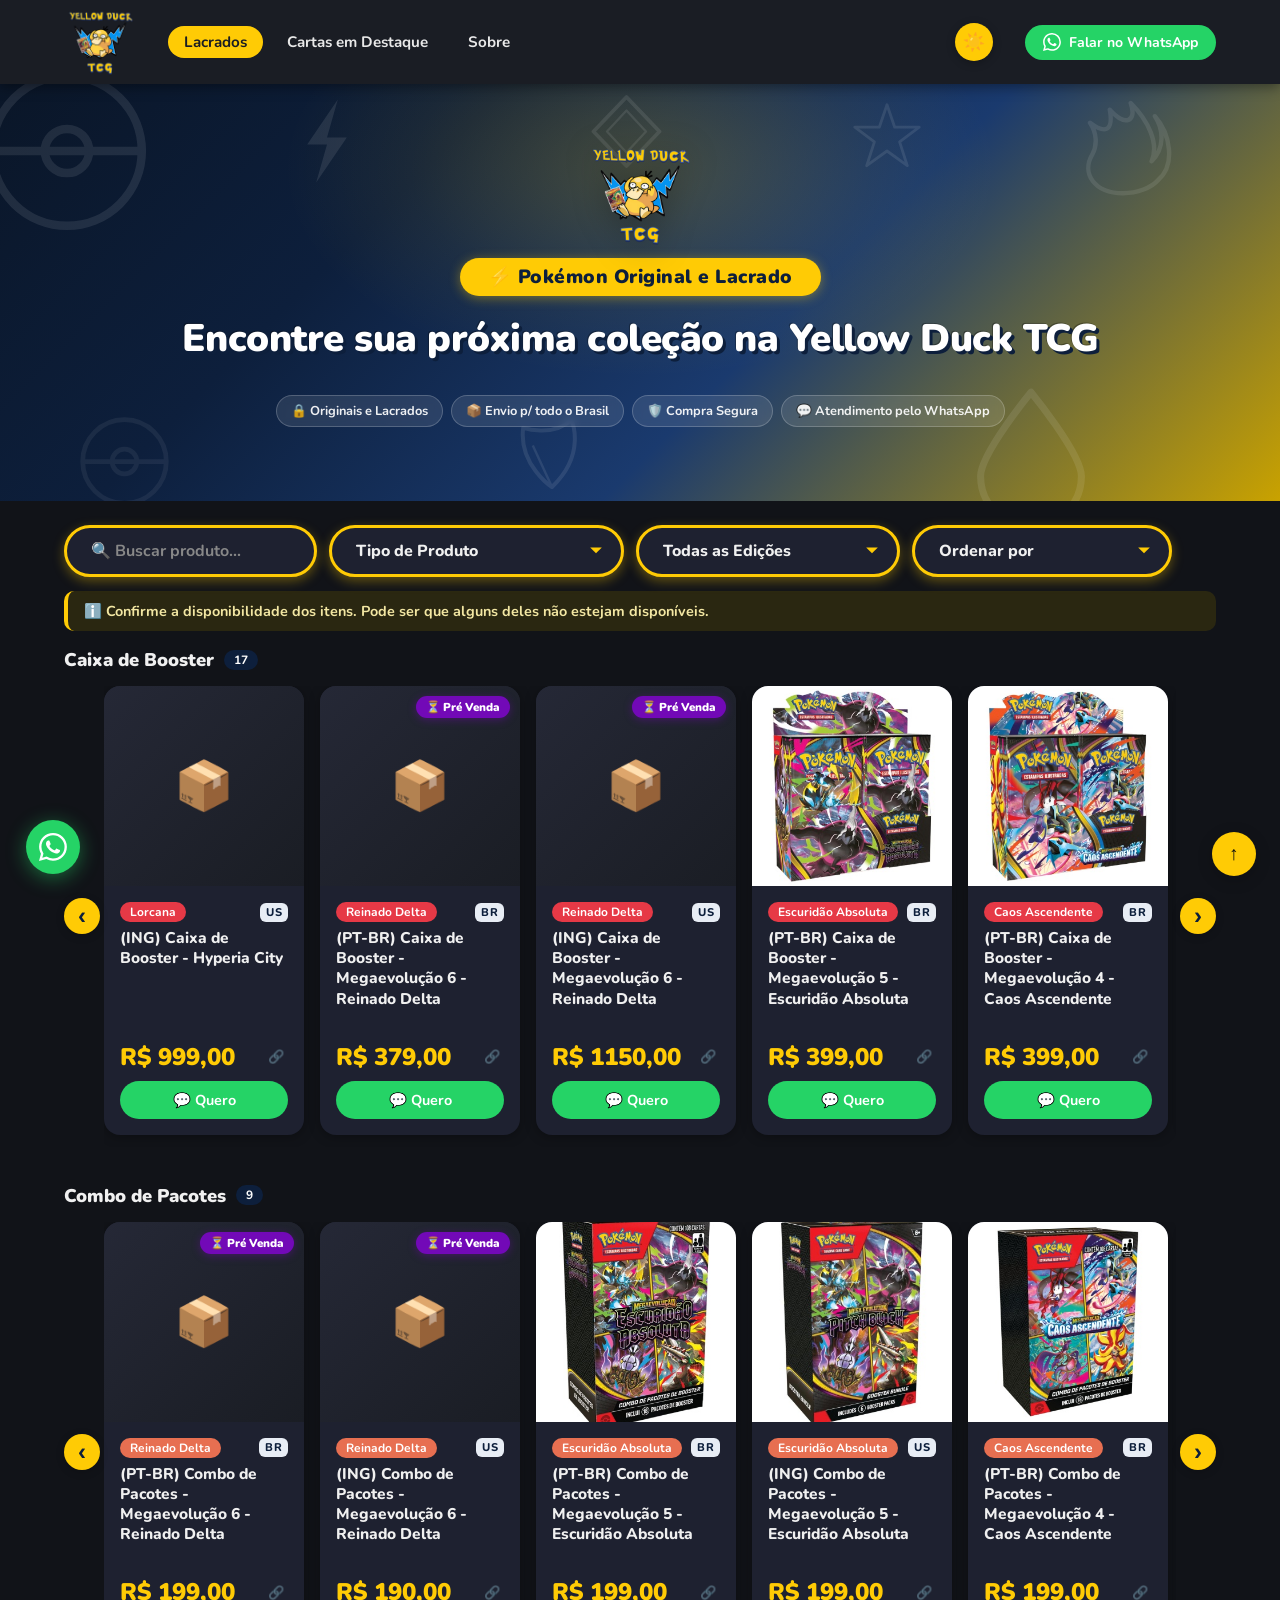
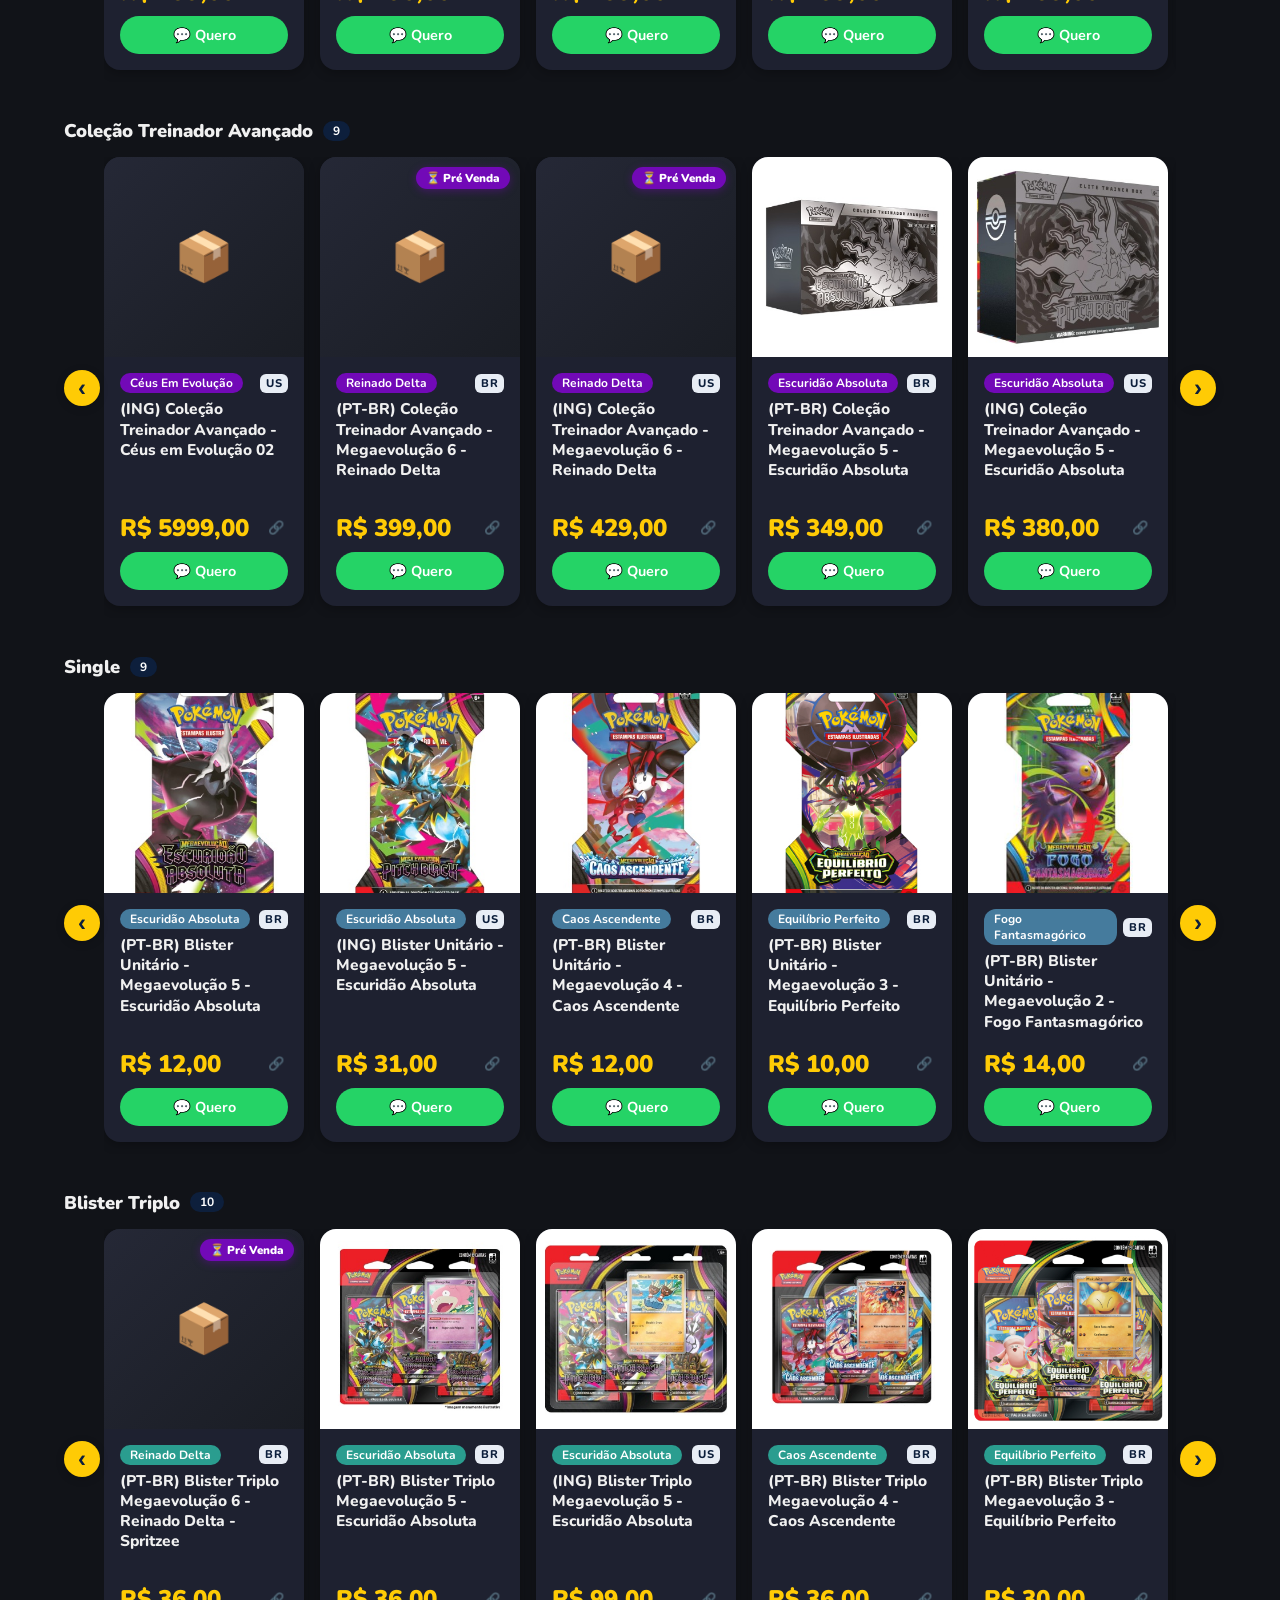
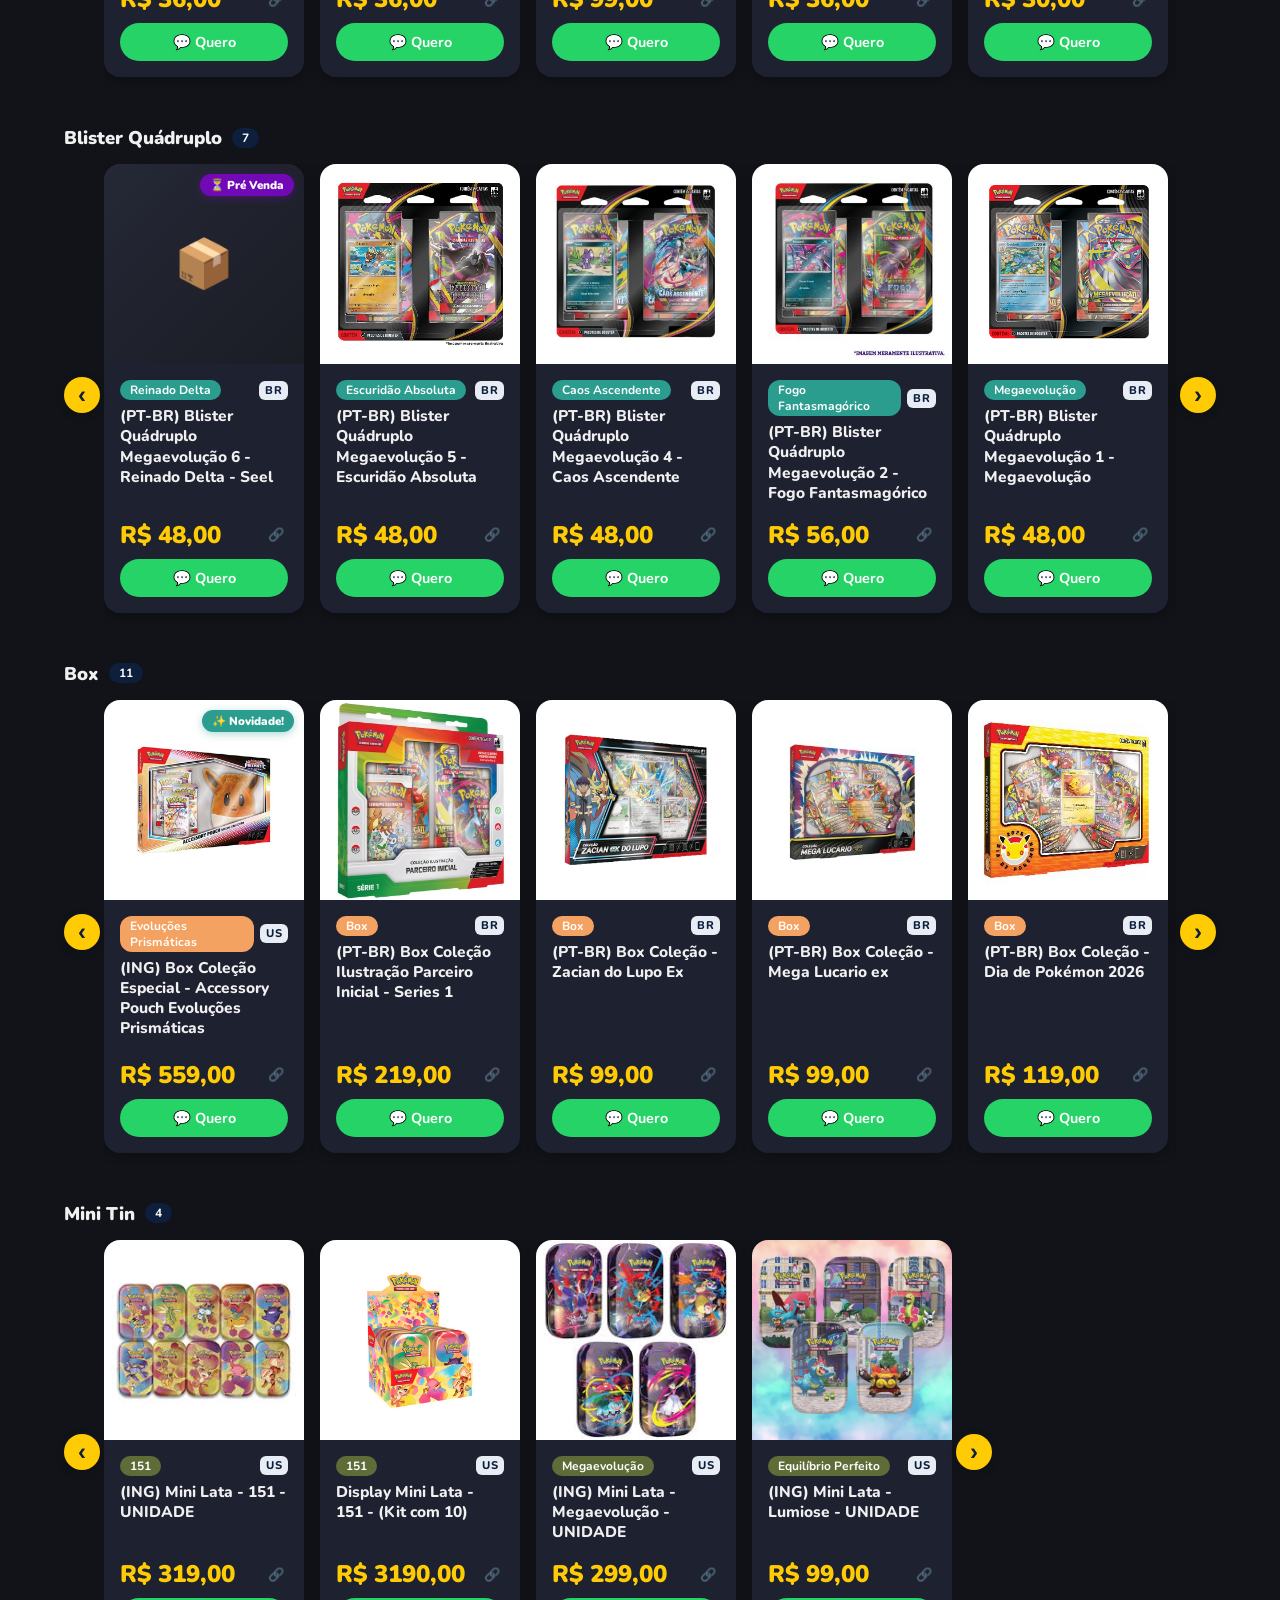
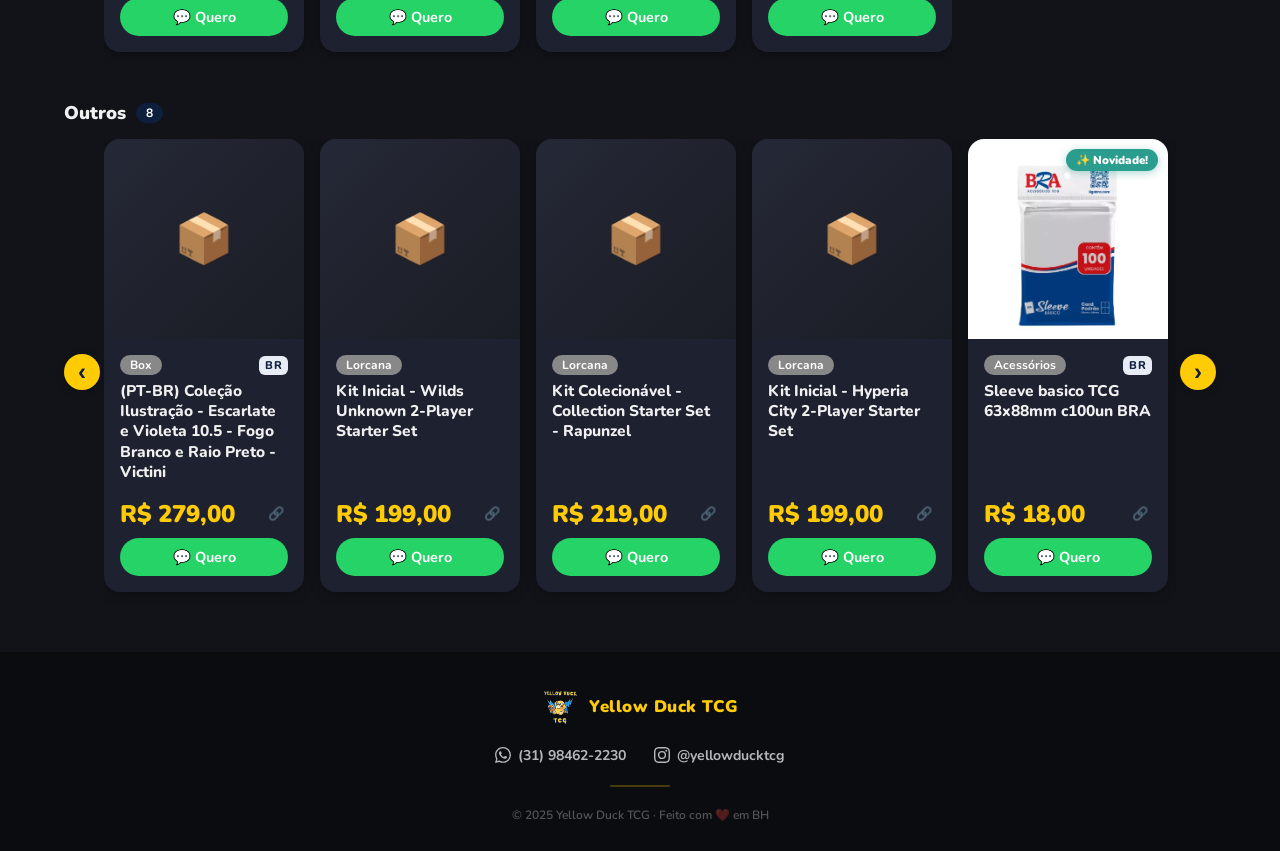
==== index.html @ 6968a144 "Adiciona aviso de disponibilidade abaixo dos filtros "Confirme a disponibilidade dos itens. Pode ser" ====
<!DOCTYPE html>
<html lang="pt-BR">
<head>
  <meta charset="UTF-8" />
  <meta name="viewport" content="width=device-width, initial-scale=1.0" />
  <title>Yellow Duck TCG | Produtos Pokémon Lacrados</title>
  <meta name="description" content="Vitrine oficial da Yellow Duck TCG. Caixas de Booster, Blisters, Kits e Coleções Pokémon 100% originais e lacrados. Entre em contato pelo WhatsApp!" />
  <meta name="keywords" content="pokemon, tcg, booster, blister, lacrado, yellow duck, coleção treinador, 151, escarlate violeta" />
  <meta property="og:title" content="Yellow Duck TCG | Produtos Pokémon Lacrados" />
  <meta property="og:description" content="Caixas de Booster, Blisters, Kits e Coleções Pokémon originais e lacrados." />
  <meta property="og:image" content="imagens/logo.png" />
  <meta property="og:type" content="website" />
  <link rel="icon" href="imagens/logo.png" type="image/png" />
  <link rel="stylesheet" href="style.css" />
  <link href="https://fonts.googleapis.com/css2?family=Nunito:wght@400;600;700;800;900&display=swap" rel="stylesheet" />
</head>
<body>

  <div id="aviso-banner"></div>
  <div id="aviso-pausa">
    <img src="imagens/logo.png" alt="Yellow Duck TCG" />
    <div class="pausa-titulo">⚡ Vitrine pausada</div>
    <div class="pausa-msg" id="pausa-msg-texto"></div>
    <a class="pausa-wpp" href="https://wa.me/5531984622230" target="_blank">💬 Falar no WhatsApp</a>
  </div>
  <script>
    fetch('aviso.json').then(r => r.json()).then(av => {
      if (!av.ativo) return;
      const b = document.getElementById('aviso-banner');
      b.style.display = 'block';
      b.innerHTML = `
        <div class="aviso-titulo">${av.titulo}</div>
        <div class="aviso-msg">${av.mensagem}</div>
      `;
      document.getElementById('main-content').style.display = 'none';
      document.getElementById('aviso-pausa').style.display = 'flex';
      document.getElementById('pausa-msg-texto').textContent = av.mensagem;
    }).catch(() => {});
  </script>

  <header>
    <div class="header-inner">
      <div class="logo">
        <img src="imagens/logo.png" alt="Yellow Duck TCG" class="logo-img" />
        <span>Yellow Duck</span>
      </div>
      <nav>
        <a href="index.html" class="active">Lacrados</a>
        <a href="cartas.html">Cartas em Destaque</a>
        <a href="sobre.html">Sobre</a>
      </nav>
      <button class="dark-toggle" id="dark-toggle" title="Alternar tema">🌙</button>
      <a class="wpp-btn" href="https://wa.me/5531984622230" target="_blank">
        <svg xmlns="http://www.w3.org/2000/svg" width="18" height="18" fill="currentColor" viewBox="0 0 16 16">
          <path d="M13.601 2.326A7.85 7.85 0 0 0 7.994 0C3.627 0 .068 3.558.064 7.926c0 1.399.366 2.76 1.057 3.965L0 16l4.204-1.102a7.9 7.9 0 0 0 3.79.965h.004c4.368 0 7.926-3.558 7.93-7.93A7.9 7.9 0 0 0 13.6 2.326zM7.994 14.521a6.6 6.6 0 0 1-3.356-.92l-.24-.144-2.494.654.666-2.433-.156-.251a6.56 6.56 0 0 1-1.007-3.505c0-3.626 2.957-6.584 6.591-6.584a6.56 6.56 0 0 1 4.66 1.931 6.56 6.56 0 0 1 1.928 4.66c-.004 3.639-2.961 6.592-6.592 6.592m3.615-4.934c-.197-.099-1.17-.578-1.353-.646-.182-.065-.315-.099-.445.099-.133.197-.513.646-.627.775-.114.133-.232.148-.43.05-.197-.1-.836-.308-1.592-.985-.59-.525-.985-1.175-1.103-1.372-.114-.198-.011-.304.088-.403.087-.088.197-.232.296-.346.1-.114.133-.198.198-.33.065-.134.034-.248-.015-.347-.05-.099-.445-1.076-.612-1.47-.16-.389-.323-.335-.445-.34-.114-.007-.247-.007-.38-.007a.73.73 0 0 0-.529.247c-.182.198-.691.677-.691 1.654s.71 1.916.81 2.049c.098.133 1.394 2.132 3.383 2.992.47.205.84.326 1.129.418.475.152.904.129 1.246.08.38-.058 1.171-.48 1.338-.943.164-.464.164-.86.114-.943-.049-.084-.182-.133-.38-.232"/>
        </svg>
        Falar no WhatsApp
      </a>
    </div>
  </header>

  <main id="main-content">
    <section class="hero">
      <div class="hero-bg">
        <div class="hero-glow"></div>

        <!-- Pokébola -->
        <svg class="hero-icon hi-1" viewBox="0 0 100 100" fill="none" xmlns="http://www.w3.org/2000/svg">
          <circle cx="50" cy="50" r="44" stroke="white" stroke-width="5"/>
          <line x1="6" y1="50" x2="94" y2="50" stroke="white" stroke-width="5"/>
          <circle cx="50" cy="50" r="13" stroke="white" stroke-width="5"/>
        </svg>

        <!-- Relâmpago -->
        <svg class="hero-icon hi-2" viewBox="0 0 100 100" fill="none" xmlns="http://www.w3.org/2000/svg">
          <polygon points="62,4 28,54 50,54 38,96 72,46 50,46" fill="white"/>
        </svg>

        <!-- Gota d'água -->
        <svg class="hero-icon hi-3" viewBox="0 0 100 100" fill="none" xmlns="http://www.w3.org/2000/svg">
          <path d="M50,8 C50,8 14,52 14,68 A36,36 0,0,0 86,68 C86,52 50,8 50,8Z" stroke="white" stroke-width="5" stroke-linejoin="round"/>
        </svg>

        <!-- Fogo -->
        <svg class="hero-icon hi-4" viewBox="0 0 100 100" fill="none" xmlns="http://www.w3.org/2000/svg">
          <path d="M50,92 C24,92 12,74 22,57 C27,48 26,37 20,28 C36,40 41,33 38,16 C52,32 63,27 57,10 C73,26 83,47 76,63 C88,51 87,34 79,22 C93,38 98,66 82,80 C76,87 63,92 50,92Z" stroke="white" stroke-width="4" stroke-linejoin="round"/>
        </svg>

        <!-- Folha -->
        <svg class="hero-icon hi-5" viewBox="0 0 100 100" fill="none" xmlns="http://www.w3.org/2000/svg">
          <path d="M50,90 C50,90 8,62 14,16 C14,16 52,28 74,6 C74,6 94,48 50,90Z" stroke="white" stroke-width="5" stroke-linejoin="round"/>
          <line x1="50" y1="90" x2="26" y2="38" stroke="white" stroke-width="3"/>
        </svg>

        <!-- Estrela -->
        <svg class="hero-icon hi-6" viewBox="0 0 100 100" fill="none" xmlns="http://www.w3.org/2000/svg">
          <polygon points="50,4 61,36 96,36 68,57 79,91 50,70 21,91 32,57 4,36 39,36" stroke="white" stroke-width="4" stroke-linejoin="round"/>
        </svg>

        <!-- Pokébola pequena -->
        <svg class="hero-icon hi-7" viewBox="0 0 100 100" fill="none" xmlns="http://www.w3.org/2000/svg">
          <circle cx="50" cy="50" r="44" stroke="white" stroke-width="5"/>
          <line x1="6" y1="50" x2="94" y2="50" stroke="white" stroke-width="5"/>
          <circle cx="50" cy="50" r="13" stroke="white" stroke-width="5"/>
        </svg>

        <!-- Diamante (Dragão) -->
        <svg class="hero-icon hi-8" viewBox="0 0 100 100" fill="none" xmlns="http://www.w3.org/2000/svg">
          <polygon points="50,4 94,50 50,96 6,50" stroke="white" stroke-width="5" stroke-linejoin="round"/>
          <polygon points="50,22 76,50 50,78 24,50" stroke="white" stroke-width="3" stroke-linejoin="round"/>
        </svg>


      </div>
      <div class="hero-content">
        <img src="imagens/logo.png" alt="Yellow Duck TCG" class="hero-logo" />
        <div class="hero-badge">⚡ Pokémon Original e Lacrado</div>
        <h1>Encontre sua próxima coleção na Yellow Duck TCG</h1>
        <div class="hero-trust">
          <div class="hero-trust-item">🔒 Originais e Lacrados</div>
          <div class="hero-trust-item">📦 Envio p/ todo o Brasil</div>
          <div class="hero-trust-item">🛡️ Compra Segura</div>
          <div class="hero-trust-item">💬 Atendimento pelo WhatsApp</div>
        </div>
      </div>
    </section>

    <section class="filtros" id="produtos">
      <div class="filtros-inner">
        <input type="text" id="filtro-busca" placeholder="🔍 Buscar produto..." />
        <select id="filtro-tipo">
          <option value="Todos">Tipo de Produto</option>
          <option value="Caixa de Booster">Caixa de Booster</option>
          <option value="Blister Triplo">Blister Triplo</option>
          <option value="Blister Quádruplo">Blister Quádruplo</option>
          <option value="Coleção Treinador Avançado">Coleção Treinador Avançado</option>
          <option value="Box">Box</option>
          <option value="Single">Single</option>
          <option value="Combo de Pacotes">Combo de Pacotes</option>
          <option value="Mini Tin">Mini Tin</option>
          <option value="Lorcana">Lorcana</option>
          <option value="Outros">Outros</option>
        </select>
        <select id="filtro-select">
          <option value="Todos">Todas as Edições</option>
        </select>
        <select id="filtro-ordem">
          <option value="padrao">Ordenar por</option>
          <option value="menor">Menor Preço</option>
          <option value="maior">Maior Preço</option>
          <option value="az">A → Z</option>
        </select>
      </div>
      <p class="aviso-disponibilidade">ℹ️ Confirme a disponibilidade dos itens. Pode ser que alguns deles não estejam disponíveis.</p>
    </section>

    <section class="grid-produtos" id="grid"></section>

    <div class="empty-state" id="empty" style="display:none;">
      <p>Nenhum produto encontrado para essa edição. 😢</p>
    </div>
  </main>

  <button class="btn-topo" id="btn-topo" onclick="window.scrollTo({top:0,behavior:'smooth'})">↑</button>

  <a class="wpp-float" href="https://wa.me/5531984622230" target="_blank" title="Falar no WhatsApp">
    <svg xmlns="http://www.w3.org/2000/svg" width="28" height="28" fill="white" viewBox="0 0 16 16">
      <path d="M13.601 2.326A7.85 7.85 0 0 0 7.994 0C3.627 0 .068 3.558.064 7.926c0 1.399.366 2.76 1.057 3.965L0 16l4.204-1.102a7.9 7.9 0 0 0 3.79.965h.004c4.368 0 7.926-3.558 7.93-7.93A7.9 7.9 0 0 0 13.6 2.326zM7.994 14.521a6.6 6.6 0 0 1-3.356-.92l-.24-.144-2.494.654.666-2.433-.156-.251a6.56 6.56 0 0 1-1.007-3.505c0-3.626 2.957-6.584 6.591-6.584a6.56 6.56 0 0 1 4.66 1.931 6.56 6.56 0 0 1 1.928 4.66c-.004 3.639-2.961 6.592-6.592 6.592m3.615-4.934c-.197-.099-1.17-.578-1.353-.646-.182-.065-.315-.099-.445.099-.133.197-.513.646-.627.775-.114.133-.232.148-.43.05-.197-.1-.836-.308-1.592-.985-.59-.525-.985-1.175-1.103-1.372-.114-.198-.011-.304.088-.403.087-.088.197-.232.296-.346.1-.114.133-.198.198-.33.065-.134.034-.248-.015-.347-.05-.099-.445-1.076-.612-1.47-.16-.389-.323-.335-.445-.34-.114-.007-.247-.007-.38-.007a.73.73 0 0 0-.529.247c-.182.198-.691.677-.691 1.654s.71 1.916.81 2.049c.098.133 1.394 2.132 3.383 2.992.47.205.84.326 1.129.418.475.152.904.129 1.246.08.38-.058 1.171-.48 1.338-.943.164-.464.164-.86.114-.943-.049-.084-.182-.133-.38-.232"/>
    </svg>
  </a>

  <footer>
    <div class="footer-inner">
      <div class="footer-brand">
        <img src="imagens/logo.png" alt="Yellow Duck TCG" class="footer-logo" />
        <span class="footer-brand-name">Yellow Duck TCG</span>
      </div>
      <div class="footer-links">
        <a href="https://wa.me/5531984622230" target="_blank" class="footer-link">
          <svg xmlns="http://www.w3.org/2000/svg" width="16" height="16" fill="currentColor" viewBox="0 0 16 16"><path d="M13.601 2.326A7.85 7.85 0 0 0 7.994 0C3.627 0 .068 3.558.064 7.926c0 1.399.366 2.76 1.057 3.965L0 16l4.204-1.102a7.9 7.9 0 0 0 3.79.965h.004c4.368 0 7.926-3.558 7.93-7.93A7.9 7.9 0 0 0 13.6 2.326zM7.994 14.521a6.6 6.6 0 0 1-3.356-.92l-.24-.144-2.494.654.666-2.433-.156-.251a6.56 6.56 0 0 1-1.007-3.505c0-3.626 2.957-6.584 6.591-6.584a6.56 6.56 0 0 1 4.66 1.931 6.56 6.56 0 0 1 1.928 4.66c-.004 3.639-2.961 6.592-6.592 6.592m3.615-4.934c-.197-.099-1.17-.578-1.353-.646-.182-.065-.315-.099-.445.099-.133.197-.513.646-.627.775-.114.133-.232.148-.43.05-.197-.1-.836-.308-1.592-.985-.59-.525-.985-1.175-1.103-1.372-.114-.198-.011-.304.088-.403.087-.088.197-.232.296-.346.1-.114.133-.198.198-.33.065-.134.034-.248-.015-.347-.05-.099-.445-1.076-.612-1.47-.16-.389-.323-.335-.445-.34-.114-.007-.247-.007-.38-.007a.73.73 0 0 0-.529.247c-.182.198-.691.677-.691 1.654s.71 1.916.81 2.049c.098.133 1.394 2.132 3.383 2.992.47.205.84.326 1.129.418.475.152.904.129 1.246.08.38-.058 1.171-.48 1.338-.943.164-.464.164-.86.114-.943-.049-.084-.182-.133-.38-.232"/></svg>
          (31) 98462-2230
        </a>
        <a href="https://instagram.com/yellowducktcg" target="_blank" class="footer-link">
          <svg xmlns="http://www.w3.org/2000/svg" width="16" height="16" fill="currentColor" viewBox="0 0 16 16"><path d="M8 0C5.829 0 5.556.01 4.703.048 3.85.088 3.269.222 2.76.42a3.9 3.9 0 0 0-1.417.923A3.9 3.9 0 0 0 .42 2.76C.222 3.268.087 3.85.048 4.7.01 5.555 0 5.827 0 8.001c0 2.172.01 2.444.048 3.297.04.852.174 1.433.372 1.942.205.526.478.972.923 1.417.444.445.89.719 1.416.923.51.198 1.09.333 1.942.372C5.555 15.99 5.827 16 8 16s2.444-.01 3.298-.048c.851-.04 1.434-.174 1.943-.372a3.9 3.9 0 0 0 1.416-.923c.445-.445.718-.891.923-1.417.197-.509.332-1.09.372-1.942C15.99 10.445 16 10.173 16 8s-.01-2.445-.048-3.299c-.04-.851-.175-1.433-.372-1.941a3.9 3.9 0 0 0-.923-1.417A3.9 3.9 0 0 0 13.24.42c-.51-.198-1.092-.333-1.943-.372C10.443.01 10.172 0 7.998 0zm-.717 1.442h.718c2.136 0 2.389.007 3.232.046.78.035 1.204.166 1.486.275.373.145.64.319.92.599s.453.546.598.92c.11.281.24.705.275 1.485.039.843.047 1.096.047 3.231s-.008 2.389-.047 3.232c-.035.78-.166 1.203-.275 1.485a2.5 2.5 0 0 1-.599.919c-.28.28-.546.453-.92.598-.28.11-.704.24-1.485.276-.843.038-1.096.047-3.232.047s-2.39-.009-3.233-.047c-.78-.036-1.203-.166-1.485-.276a2.5 2.5 0 0 1-.92-.598 2.5 2.5 0 0 1-.6-.92c-.109-.281-.24-.705-.275-1.485-.038-.843-.046-1.096-.046-3.233s.008-2.388.046-3.231c.036-.78.166-1.204.276-1.486.145-.373.319-.64.599-.92s.546-.453.92-.598c.282-.11.705-.24 1.485-.276.738-.034 1.024-.044 2.515-.045zm4.988 1.328a.96.96 0 1 0 0 1.92.96.96 0 0 0 0-1.92m-4.27 1.122a4.109 4.109 0 1 0 0 8.217 4.109 4.109 0 0 0 0-8.217m0 1.441a2.667 2.667 0 1 1 0 5.334 2.667 2.667 0 0 1 0-5.334"/></svg>
          @yellowducktcg
        </a>
      </div>
      <div class="footer-divider"></div>
      <p class="footer-copy">© 2025 Yellow Duck TCG · Feito com ❤️ em BH</p>
    </div>
  </footer>

  <script src="lightbox.js"></script>
  <script src="app.js"></script>
  <script src="darkmode.js"></script>
  <script defer src="/_vercel/insights/script.js"></script>
  <script>fetch('/api/visitas', { method: 'POST' }).catch(()=>{});</script>
  <script src="https://identity.netlify.com/v1/netlify-identity-widget.js"></script>
  <script>
    if (window.netlifyIdentity) {
      window.netlifyIdentity.on("init", user => {
        if (!user) {
          window.netlifyIdentity.on("login", () => {
            document.location.href = "/admin/";
          });
        }
      });
    }
  </script>
</body>
</html>
---- style.css ----
* {
  margin: 0;
  padding: 0;
  box-sizing: border-box;
}

/* Banner de aviso de evento */
#aviso-banner {
  display: none;
  background: linear-gradient(135deg, #0d1f3c 0%, #1a3a6e 100%);
  color: #fff;
  text-align: center;
  padding: 18px 20px 14px;
  border-bottom: 3px solid #ffcb05;
  position: relative;
  z-index: 200;
}
#aviso-banner .aviso-titulo {
  font-size: 1.15rem;
  font-weight: 900;
  color: #ffcb05;
  margin-bottom: 6px;
  letter-spacing: 0.01em;
}
#aviso-banner .aviso-msg {
  font-size: 0.92rem;
  font-weight: 600;
  opacity: 0.92;
  max-width: 600px;
  margin: 0 auto;
  line-height: 1.5;
}
#aviso-banner .aviso-wpp {
  display: inline-block;
  margin-top: 10px;
  background: #25d366;
  color: #fff;
  font-size: 0.85rem;
  font-weight: 800;
  padding: 7px 18px;
  border-radius: 20px;
  text-decoration: none;
  transition: opacity 0.2s;
}
#aviso-banner .aviso-wpp:hover { opacity: 0.85; }

/* Tela de pausa (cobre o conteúdo quando vitrine está pausada) */
#aviso-pausa {
  display: none;
  flex-direction: column;
  align-items: center;
  justify-content: center;
  min-height: 60vh;
  padding: 48px 20px;
  text-align: center;
  gap: 20px;
}
#aviso-pausa img {
  width: 100px;
  height: 100px;
  border-radius: 50%;
  box-shadow: 0 4px 24px rgba(0,0,0,0.12);
}
#aviso-pausa .pausa-titulo {
  font-size: 1.6rem;
  font-weight: 900;
  color: #0d1f3c;
}
body.dark #aviso-pausa .pausa-titulo { color: #ffcb05; }
#aviso-pausa .pausa-msg {
  font-size: 1rem;
  font-weight: 600;
  color: #555;
  max-width: 480px;
  line-height: 1.6;
}
body.dark #aviso-pausa .pausa-msg { color: #ccc; }
#aviso-pausa .pausa-wpp {
  display: inline-flex;
  align-items: center;
  gap: 8px;
  background: #25d366;
  color: #fff;
  font-size: 1rem;
  font-weight: 800;
  padding: 12px 28px;
  border-radius: 24px;
  text-decoration: none;
  transition: opacity 0.2s;
}
#aviso-pausa .pausa-wpp:hover { opacity: 0.85; }

html {
  scroll-behavior: smooth;
}

body {
  font-family: 'Nunito', sans-serif;
  background: #fffdf4;
  color: #2d2d2d;
  min-height: 100vh;
  display: flex;
  flex-direction: column;
  transition: background 0.3s, color 0.3s;
}

/* ── DARK MODE ── */
body.dark {
  background: #111318;
  color: #e8e8e8;
}

body.dark header {
  background: #1a1d24;
  box-shadow: 0 3px 12px rgba(0,0,0,0.4);
}

body.dark nav a {
  color: #e8e8e8;
}

body.dark nav a.active {
  background: #ffcb05;
  color: #1a1d24;
}

body.dark nav a:hover {
  background: rgba(255,255,255,0.08);
}

body.dark .logo {
  color: #e8e8e8;
}

body.dark .card {
  background: #1e2130;
  box-shadow: 0 2px 12px rgba(0,0,0,0.3);
}

body.dark .card:hover {
  box-shadow: 0 8px 24px rgba(0,0,0,0.5);
}

body.dark .card-nome {
  color: #f0f0f0;
}

body.dark .card-tipo {
  color: #aaa;
}

body.dark .card-preco {
  color: #ffcb05;
}

body.dark .card-img-placeholder {
  background: linear-gradient(135deg, #252836, #1a1d24);
}

body.dark .filtros-inner {
  background: transparent;
}

/* ── BADGES ── */
.badge-ultimo, .badge-novidade, .badge-prevenda {
  position: absolute;
  top: 10px;
  left: 10px;
  color: #fff;
  font-size: 0.72rem;
  font-weight: 900;
  padding: 3px 10px;
  border-radius: 20px;
  z-index: 2;
  animation: pulse 1.5s infinite;
}

.badge-ultimo {
  background: #e63946;
  box-shadow: 0 2px 8px rgba(230,57,70,0.4);
}

.badge-novidade {
  background: #2a9d8f;
  box-shadow: 0 2px 8px rgba(42,157,143,0.4);
  top: 10px;
  left: auto;
  right: 10px;
}

.badge-prevenda {
  background: #7209b7;
  box-shadow: 0 2px 8px rgba(114,9,183,0.4);
  top: 10px;
  right: 10px;
  left: auto;
}

.badge-esgotado {
  position: absolute;
  top: 50%;
  left: 50%;
  transform: translate(-50%, -50%);
  background: rgba(20, 20, 20, 0.82);
  color: #fff;
  font-size: 0.8rem;
  font-weight: 900;
  padding: 5px 14px;
  border-radius: 20px;
  z-index: 3;
  letter-spacing: 0.08em;
  border: 1.5px solid rgba(255,255,255,0.25);
  white-space: nowrap;
  backdrop-filter: blur(2px);
}

.card.esgotado .card-img,
.card.esgotado .card-carousel {
  opacity: 0.45;
  filter: grayscale(60%);
}

.card.esgotado .card-wpp {
  background: #555;
  cursor: default;
  font-size: 0.72rem;
}

@keyframes pulse {
  0%, 100% { transform: scale(1); }
  50% { transform: scale(1.05); }
}

.card {
  position: relative;
}

body.dark #filtro-tipo,
body.dark #filtro-select,
body.dark #filtro-ordem {
  background-color: #1e2130;
  border-color: #ffcb05;
  color: #f0f0f0;
  background-image: url("data:image/svg+xml,%3Csvg xmlns='http://www.w3.org/2000/svg' width='14' height='14' viewBox='0 0 12 12'%3E%3Cpath fill='%23ffcb05' d='M6 8L1 3h10z'/%3E%3C/svg%3E");
}

body.dark .netflix-titulo {
  color: #f0f0f0;
}

body.dark .sobre-card {
  background: #1e2130;
  box-shadow: 0 2px 16px rgba(0,0,0,0.3);
}

body.dark .sobre-card h2 {
  color: #ffcb05;
}

body.dark .sobre-card p {
  color: #aaa;
}

body.dark footer {
  background: #0a0c10;
}

body.dark .empty-state {
  color: #666;
}

body.dark .btn-topo {
  background: #ffcb05;
  color: #111;
}

/* ── TOGGLE DARK MODE ── */
.dark-toggle {
  background: #0d1f3c;
  border: none;
  border-radius: 50%;
  width: 38px;
  height: 38px;
  font-size: 1.1rem;
  cursor: pointer;
  display: flex;
  align-items: center;
  justify-content: center;
  transition: all 0.2s;
  flex-shrink: 0;
  box-shadow: 0 2px 8px rgba(0,0,0,0.25);
}

.dark-toggle:hover {
  transform: rotate(20deg) scale(1.1);
  box-shadow: 0 4px 12px rgba(0,0,0,0.35);
}

body.dark .dark-toggle {
  background: #ffcb05;
}

/* ── HEADER ── */
header {
  background: #ffcb05;
  box-shadow: 0 3px 12px rgba(0,0,0,0.12);
  position: sticky;
  top: 0;
  z-index: 100;
}

.header-inner {
  max-width: 1200px;
  margin: 0 auto;
  padding: 0 24px;
  height: 84px;
  display: flex;
  align-items: center;
  gap: 32px;
}

.logo {
  font-size: 1.4rem;
  font-weight: 900;
  color: #2d2d2d;
  display: flex;
  align-items: center;
  gap: 8px;
  white-space: nowrap;
}

.logo-img {
  height: 72px;
  width: 72px;
  object-fit: contain;
}

.logo span {
  display: none;
}

nav {
  display: flex;
  gap: 8px;
  flex: 1;
}

nav a {
  text-decoration: none;
  font-weight: 700;
  font-size: 0.95rem;
  color: #2d2d2d;
  padding: 6px 16px;
  border-radius: 20px;
  transition: background 0.2s;
}

nav a:hover {
  background: rgba(0,0,0,0.08);
}

nav a.active {
  background: #2d2d2d;
  color: #ffcb05;
}

.wpp-btn {
  display: flex;
  align-items: center;
  gap: 8px;
  background: #25d366;
  color: #fff;
  text-decoration: none;
  font-weight: 700;
  font-size: 0.88rem;
  padding: 8px 18px;
  border-radius: 24px;
  white-space: nowrap;
  transition: background 0.2s, transform 0.1s;
}

.wpp-btn:hover {
  background: #1ebe5a;
  transform: translateY(-1px);
}

/* ── HERO ── */
.hero {
  background: linear-gradient(135deg, #0a1628 0%, #0d1f3c 30%, #1a3a6e 60%, #c9a200 100%);
  text-align: center;
  padding: 56px 24px 52px;
  position: relative;
  overflow: hidden;
}

/* Fundo: container dos ícones e brilho */
.hero-bg {
  position: absolute;
  inset: 0;
  pointer-events: none;
  z-index: 1;
}

/* Brilho dourado central */
.hero-glow {
  position: absolute;
  top: -30%;
  left: 50%;
  transform: translateX(-50%);
  width: 720px;
  height: 420px;
  background: radial-gradient(ellipse at center, rgba(255,203,5,0.22) 0%, rgba(255,203,5,0.06) 45%, transparent 70%);
  pointer-events: none;
}

/* Ícones SVG de tipo */
.hero-icon {
  position: absolute;
  opacity: 0.09;
}

/* Distribuição e tamanho dos ícones */
.hi-1 { width: 170px; top: -18px;  left: -18px;   animation: floatA 28s ease-in-out infinite; }
.hi-2 { width:  90px; top:  12px;  left:  22%;     animation: floatB 22s ease-in-out infinite 2s; }
.hi-3 { width: 140px; bottom: -20px; right: 14%;   animation: floatA 25s ease-in-out infinite 4s; }
.hi-4 { width: 110px; top:    8px;  right:  8%;    animation: floatB 30s ease-in-out infinite 1s; }
.hi-5 { width:  80px; bottom:  6px; left:  40%;    animation: floatA 20s ease-in-out infinite 6s; }
.hi-6 { width:  70px; top:   18px;  right: 28%;    animation: floatB 24s ease-in-out infinite 3s; }
.hi-7 { width:  95px; bottom: -8px; left:   6%;    animation: floatA 26s ease-in-out infinite 5s; opacity: 0.06; }
.hi-8 { width:  75px; top:   10px;  left:  46%;    animation: floatB 32s ease-in-out infinite 7s; }
.hi-psyduck { width: 260px; bottom: -50px; left: 50%; margin-left: -130px; opacity: 0.12; animation: floatA 40s ease-in-out infinite 3s; }

@keyframes floatA {
  0%, 100% { transform: translateY(0px) rotate(0deg); }
  33%       { transform: translateY(-14px) rotate(4deg); }
  66%       { transform: translateY(8px) rotate(-3deg); }
}
@keyframes floatB {
  0%, 100% { transform: translateY(0px) rotate(0deg); }
  33%       { transform: translateY(12px) rotate(-5deg); }
  66%       { transform: translateY(-10px) rotate(3deg); }
}

.hero-content {
  position: relative;
  z-index: 2;
  display: flex;
  flex-direction: column;
  align-items: center;
}

.hero-badge {
  display: inline-block;
  background: #ffcb05;
  color: #0d1f3c;
  font-weight: 900;
  font-size: 1.2rem;
  padding: 6px 28px;
  border-radius: 50px;
  margin-bottom: 16px;
  letter-spacing: 0.5px;
  box-shadow: 0 2px 12px rgba(255,203,5,0.4);
}

.hero h1 {
  font-size: 2.4rem;
  font-weight: 900;
  color: #fff;
  margin-bottom: 12px;
  text-shadow: 3px 3px 0px #0d1f3c, -1px -1px 0px rgba(0,0,0,0.3);
  letter-spacing: -0.5px;
}

.hero p {
  font-size: 1rem;
  color: rgba(255,255,255,0.85);
  font-weight: 600;
  line-height: 1.7;
}

.hero-logo {
  width: 110px;
  height: 110px;
  object-fit: contain;
  margin-bottom: 8px;
  filter: drop-shadow(0 4px 16px rgba(0,0,0,0.3));
}

/* ── HERO TRUST BADGES ── */
.hero-trust {
  display: flex;
  justify-content: center;
  flex-wrap: wrap;
  gap: 8px;
  margin: 18px 0 22px;
}

.hero-trust-item {
  display: flex;
  align-items: center;
  gap: 6px;
  background: rgba(255,255,255,0.1);
  border: 1px solid rgba(255,255,255,0.2);
  color: rgba(255,255,255,0.92);
  font-size: 0.8rem;
  font-weight: 700;
  padding: 6px 14px;
  border-radius: 50px;
  backdrop-filter: blur(4px);
  white-space: nowrap;
}

/* ── HERO CTAs ── */
.hero-ctas {
  display: flex;
  gap: 12px;
  justify-content: center;
  flex-wrap: wrap;
  margin-top: 4px;
}

.btn-ver-produtos {
  display: inline-flex;
  align-items: center;
  gap: 6px;
  background: #ffcb05;
  color: #0d1f3c;
  text-decoration: none;
  font-weight: 900;
  font-size: 1rem;
  padding: 13px 32px;
  border-radius: 50px;
  box-shadow: 0 4px 16px rgba(255,203,5,0.45);
  transition: transform 0.15s, box-shadow 0.15s;
}

.btn-ver-produtos:hover {
  transform: translateY(-2px);
  box-shadow: 0 6px 24px rgba(255,203,5,0.65);
}

.btn-wpp-hero {
  display: inline-flex;
  align-items: center;
  gap: 8px;
  background: rgba(37,211,102,0.12);
  border: 2px solid #25d366;
  color: #4eff9c;
  text-decoration: none;
  font-weight: 800;
  font-size: 1rem;
  padding: 11px 26px;
  border-radius: 50px;
  transition: background 0.15s, transform 0.15s;
}

.btn-wpp-hero:hover {
  background: rgba(37,211,102,0.25);
  transform: translateY(-2px);
}

/* ── CARD PREÇO + SHARE ── */
.card-preco-row {
  display: flex;
  align-items: center;
  justify-content: space-between;
  gap: 4px;
}

/* ── FADE IN ── */
@keyframes fadeInUp {
  from { opacity: 0; transform: translateY(16px); }
  to   { opacity: 1; transform: translateY(0); }
}

.card {
  animation: fadeInUp 0.35s ease both;
}

.netflix-row .card:nth-child(1)  { animation-delay: 0.04s; }
.netflix-row .card:nth-child(2)  { animation-delay: 0.08s; }
.netflix-row .card:nth-child(3)  { animation-delay: 0.12s; }
.netflix-row .card:nth-child(4)  { animation-delay: 0.16s; }
.netflix-row .card:nth-child(5)  { animation-delay: 0.20s; }
.netflix-row .card:nth-child(6)  { animation-delay: 0.24s; }

/* ── HERO SOBRE ── */
.hero-sobre {
  background: linear-gradient(135deg, #0d1f3c 0%, #1a3a6e 50%, #ffcb05 100%);
}

/* ── PÁGINA SOBRE ── */
.sobre-grid {
  display: grid;
  grid-template-columns: repeat(auto-fill, minmax(280px, 1fr));
  gap: 24px;
  max-width: 1100px;
  margin: 40px auto 60px;
  padding: 0 24px;
}

.sobre-card {
  background: #fff;
  border-radius: 20px;
  padding: 28px;
  box-shadow: 0 2px 16px rgba(0,0,0,0.07);
  display: flex;
  flex-direction: column;
  gap: 12px;
  animation: fadeInUp 0.4s ease both;
}

.sobre-icon {
  font-size: 2.2rem;
}

.sobre-card h2 {
  font-size: 1.15rem;
  font-weight: 900;
  color: #0d1f3c;
}

.sobre-card p {
  font-size: 0.92rem;
  color: #555;
  font-weight: 600;
  line-height: 1.6;
}

.sobre-btn {
  display: inline-flex;
  align-items: center;
  gap: 8px;
  padding: 10px 20px;
  border-radius: 24px;
  font-family: 'Nunito', sans-serif;
  font-weight: 800;
  font-size: 0.9rem;
  text-decoration: none;
  transition: transform 0.15s, box-shadow 0.15s;
  width: fit-content;
}

.sobre-btn:hover {
  transform: translateY(-2px);
  box-shadow: 0 4px 12px rgba(0,0,0,0.15);
}

.sobre-btn.wpp {
  background: #25d366;
  color: #fff;
}

.sobre-btn.insta {
  background: linear-gradient(135deg, #f09433, #e6683c, #dc2743, #cc2366);
  color: #fff;
}

.sobre-pix {
  display: flex;
  gap: 10px;
  flex-wrap: wrap;
  margin-top: 4px;
}

.sobre-pix span {
  background: #00b4d8;
  color: #fff;
  font-weight: 800;
  font-size: 0.85rem;
  padding: 6px 16px;
  border-radius: 20px;
}

.sobre-btn.pix-copiar {
  background: #0d1f3c;
  color: #ffcb05;
  border: none;
  font-family: 'Nunito', sans-serif;
  cursor: pointer;
}

/* ── LIGHTBOX ── */
#lightbox {
  display: none;
  position: fixed;
  inset: 0;
  z-index: 9999;
  align-items: center;
  justify-content: center;
  padding: 16px;
}

#lightbox.open {
  display: flex;
}

.lb-overlay {
  position: absolute;
  inset: 0;
  background: rgba(0,0,0,0.85);
  backdrop-filter: blur(4px);
  animation: fadeIn 0.2s ease;
}

.lb-box {
  position: relative;
  background: #1e2130;
  border-radius: 20px;
  overflow: hidden;
  max-width: 480px;
  width: 100%;
  box-shadow: 0 24px 64px rgba(0,0,0,0.6);
  animation: slideUp 0.25s ease;
  z-index: 1;
}

@keyframes slideUp {
  from { opacity: 0; transform: translateY(20px) scale(0.97); }
  to   { opacity: 1; transform: translateY(0) scale(1); }
}

@keyframes fadeIn {
  from { opacity: 0; }
  to   { opacity: 1; }
}

.lb-close {
  position: absolute;
  top: 12px;
  right: 12px;
  background: rgba(0,0,0,0.5);
  border: none;
  color: #fff;
  width: 32px;
  height: 32px;
  border-radius: 50%;
  font-size: 0.9rem;
  cursor: pointer;
  z-index: 2;
  display: flex;
  align-items: center;
  justify-content: center;
  transition: background 0.2s;
}

.lb-close:hover { background: rgba(0,0,0,0.8); }

.lb-img-wrap {
  position: relative;
  width: 100%;
  max-height: 340px;
  overflow: hidden;
  background: #111;
}

.lb-img {
  width: 100%;
  height: 340px;
  object-fit: contain;
  display: block;
}

.lb-nav {
  position: absolute;
  top: 50%;
  transform: translateY(-50%);
  background: rgba(0,0,0,0.55);
  color: #fff;
  border: none;
  width: 36px;
  height: 36px;
  border-radius: 50%;
  font-size: 1.3rem;
  cursor: pointer;
  display: flex;
  align-items: center;
  justify-content: center;
  z-index: 3;
  transition: background 0.2s;
}
.lb-nav:hover { background: rgba(0,0,0,0.85); }
.lb-prev { left: 10px; }
.lb-next { right: 10px; }
.lb-nav[hidden] { display: none; }

.lb-img-dots {
  display: flex;
  justify-content: center;
  gap: 6px;
  padding: 8px 0 0;
  background: #111;
}
.lb-img-dot {
  width: 7px;
  height: 7px;
  border-radius: 50%;
  background: rgba(255,255,255,0.3);
  cursor: pointer;
  transition: background 0.2s;
}
.lb-img-dot.active { background: #fff; }

/* ── CARROSSEL NO CARD ── */
.card-carousel {
  position: relative;
  overflow: hidden;
}
.carousel-btn {
  position: absolute;
  top: 50%;
  transform: translateY(-50%);
  background: rgba(0,0,0,0.5);
  color: #fff;
  border: none;
  width: 26px;
  height: 26px;
  border-radius: 50%;
  font-size: 1rem;
  cursor: pointer;
  display: flex;
  align-items: center;
  justify-content: center;
  opacity: 0;
  transition: opacity 0.2s;
  z-index: 2;
  line-height: 1;
}
.card:hover .carousel-btn { opacity: 1; }
.carousel-prev { left: 6px; }
.carousel-next { right: 6px; }
.carousel-dots {
  position: absolute;
  bottom: 6px;
  left: 50%;
  transform: translateX(-50%);
  display: flex;
  gap: 4px;
  z-index: 2;
}
.carousel-dot {
  width: 5px;
  height: 5px;
  border-radius: 50%;
  background: rgba(255,255,255,0.45);
  cursor: pointer;
  transition: background 0.2s;
}
.carousel-dot.active { background: #fff; }

.lb-info {
  padding: 20px;
  display: flex;
  flex-direction: column;
  gap: 10px;
}

.lb-badges {
  display: flex;
  gap: 8px;
  align-items: center;
  flex-wrap: wrap;
}

.lb-nome {
  font-size: 1rem;
  font-weight: 800;
  color: #f0f0f0;
  line-height: 1.3;
}

.lb-preco {
  font-size: 1.6rem;
  font-weight: 900;
  color: #ffcb05;
}

/* ── BOTÃO TOPO ── */
.btn-topo {
  position: fixed;
  bottom: 24px;
  right: 24px;
  width: 44px;
  height: 44px;
  background: #ffcb05;
  color: #0d1f3c;
  border: none;
  border-radius: 50%;
  font-size: 1.2rem;
  font-weight: 900;
  cursor: pointer;
  box-shadow: 0 4px 16px rgba(0,0,0,0.2);
  z-index: 999;
  transition: transform 0.2s, box-shadow 0.2s;
}

.btn-topo:hover {
  transform: translateY(-3px);
  box-shadow: 0 6px 20px rgba(0,0,0,0.25);
}

/* ── BOTÃO SHARE ── */
.btn-share {
  background: #f0f0f0;
  border: none;
  border-radius: 50%;
  width: 30px;
  height: 30px;
  font-size: 0.8rem;
  cursor: pointer;
  display: flex;
  align-items: center;
  justify-content: center;
  transition: background 0.2s;
  flex-shrink: 0;
}

.btn-share:hover {
  background: #e0e0e0;
}

.hero-cartas {
  background: linear-gradient(135deg, #0d1f3c 0%, #1a3a6e 50%, #1e4a8a 100%);
}

.hero-cartas h1,
.hero-cartas p {
  color: #fff;
}


/* ── FILTROS ── */
.filtros {
  padding: 24px 24px 8px;
  max-width: 1200px;
  margin: 0 auto;
  width: 100%;
}

.filtros-inner {
  display: flex;
  align-items: center;
  gap: 12px;
}

/* Aviso de disponibilidade, logo abaixo dos filtros */
.aviso-disponibilidade {
  margin-top: 14px;
  padding: 10px 16px;
  background: #fff8d6;
  border-left: 4px solid #ffcb05;
  border-radius: 10px;
  color: #5c4a00;
  font-size: 0.9rem;
  font-weight: 700;
  line-height: 1.4;
}

body.dark .aviso-disponibilidade {
  background: #2a2711;
  color: #f3e7a3;
}

#filtro-busca, #busca-cartas {
  appearance: none;
  background: #ffcb05;
  border: 3px solid #ffcb05;
  border-radius: 50px;
  padding: 12px 24px;
  font-family: 'Nunito', sans-serif;
  font-weight: 800;
  font-size: 1rem;
  color: #2d2d2d;
  cursor: text;
  transition: all 0.2s;
  min-width: 220px;
  box-shadow: 0 4px 12px rgba(255,203,5,0.35);
  outline: none;
}

#filtro-busca::placeholder, #busca-cartas::placeholder {
  color: #7a6200;
  font-weight: 700;
}

#filtro-busca:focus, #busca-cartas:focus {
  box-shadow: 0 6px 16px rgba(255,203,5,0.5);
  transform: translateY(-1px);
}

body.dark #filtro-busca, body.dark #busca-cartas {
  background: #1e2130;
  border-color: #ffcb05;
  color: #f0f0f0;
}

body.dark #filtro-busca::placeholder, body.dark #busca-cartas::placeholder { color: #888; }

#filtro-tipo, #filtro-select, #filtro-ordem {
  appearance: none;
  background: #ffcb05 url("data:image/svg+xml,%3Csvg xmlns='http://www.w3.org/2000/svg' width='14' height='14' viewBox='0 0 12 12'%3E%3Cpath fill='%232d2d2d' d='M6 8L1 3h10z'/%3E%3C/svg%3E") no-repeat right 18px center;
  border: 3px solid #ffcb05;
  border-radius: 50px;
  padding: 12px 48px 12px 24px;
  font-family: 'Nunito', sans-serif;
  font-weight: 800;
  font-size: 1rem;
  color: #2d2d2d;
  cursor: pointer;
  transition: all 0.2s;
  min-width: 260px;
  box-shadow: 0 4px 12px rgba(255, 203, 5, 0.35);
}

#filtro-tipo:hover, #filtro-tipo:focus,
#filtro-select:hover, #filtro-select:focus {
  background-color: #ffd740;
  border-color: #ffd740;
  outline: none;
  box-shadow: 0 6px 16px rgba(255, 203, 5, 0.5);
  transform: translateY(-1px);
}

/* ── GRID ── */
.grid-produtos {
  max-width: 1200px;
  margin: 8px auto 48px;
  padding: 0 24px;
  width: 100%;
}

/* ── NETFLIX ── */
.netflix-secao {
  margin-bottom: 36px;
}

.netflix-row-wrap {
  position: relative;
  display: flex;
  align-items: center;
  gap: 4px;
}

.netflix-arrow {
  flex-shrink: 0;
  width: 36px;
  height: 36px;
  border-radius: 50%;
  border: none;
  background: #ffcb05;
  color: #0d1f3c;
  font-size: 1.5rem;
  font-weight: 900;
  cursor: pointer;
  display: flex;
  align-items: center;
  justify-content: center;
  box-shadow: 0 2px 8px rgba(0,0,0,0.18);
  transition: transform 0.15s, background 0.15s;
  line-height: 1;
  z-index: 2;
}

.netflix-arrow:hover {
  transform: scale(1.12);
  background: #ffd740;
}

.netflix-titulo {
  font-size: 1.15rem;
  font-weight: 900;
  color: #0d1f3c;
  margin-bottom: 14px;
  display: flex;
  align-items: center;
  gap: 10px;
}

.netflix-count {
  font-size: 0.75rem;
  font-weight: 700;
  background: #0d1f3c;
  color: #fff;
  border-radius: 20px;
  padding: 2px 10px;
}

.netflix-row {
  display: flex;
  gap: 16px;
  overflow-x: auto;
  padding-bottom: 12px;
  scroll-snap-type: x mandatory;
  -webkit-overflow-scrolling: touch;
}

.netflix-row::-webkit-scrollbar {
  height: 8px;
}

.netflix-row::-webkit-scrollbar-track {
  background: rgba(0,0,0,0.12);
  border-radius: 4px;
}

.netflix-row::-webkit-scrollbar-thumb {
  background: #ffcb05;
  border-radius: 4px;
  border: 1px solid rgba(0,0,0,0.1);
}

.netflix-row::-webkit-scrollbar-thumb:hover {
  background: #ffd740;
}

.netflix-row .card {
  min-width: 200px;
  max-width: 200px;
  scroll-snap-align: start;
  flex-shrink: 0;
}

/* Grid quando filtro está ativo */
.grid-filtrado {
  display: grid;
  grid-template-columns: repeat(auto-fill, minmax(200px, 1fr));
  gap: 20px;
}

/* ── CARD PRODUTO ── */
.card {
  background: #fff;
  border-radius: 16px;
  box-shadow: 0 2px 12px rgba(0,0,0,0.08);
  overflow: hidden;
  display: flex;
  flex-direction: column;
  transition: transform 0.2s, box-shadow 0.2s;
}

.card:hover {
  transform: translateY(-4px);
  box-shadow: 0 8px 24px rgba(0,0,0,0.13);
}

.card-img {
  width: 100%;
  aspect-ratio: 1 / 1;
  object-fit: cover;
  background: #f5f5f5;
}

.card-img-placeholder {
  width: 100%;
  aspect-ratio: 1 / 1;
  background: linear-gradient(135deg, #f0f0f0, #e0e0e0);
  display: flex;
  align-items: center;
  justify-content: center;
  font-size: 3rem;
}

.card-body {
  padding: 16px;
  flex: 1;
  display: flex;
  flex-direction: column;
  gap: 6px;
}

.card-top {
  display: flex;
  align-items: center;
  justify-content: space-between;
  gap: 6px;
}

.card-edicao {
  font-size: 0.75rem;
  font-weight: 700;
  color: #fff;
  background: #0d1f3c;
  display: inline-block;
  padding: 2px 10px;
  border-radius: 12px;
  width: fit-content;
}

.card-condicao {
  font-size: 0.7rem;
  font-weight: 800;
  color: #fff;
  background: #ffcb05;
  border-radius: 6px;
  padding: 2px 8px;
  color: #2d2d2d;
}

.card-lingua {
  font-size: 0.7rem;
  font-weight: 800;
  color: #0d1f3c;
  background: #e8edf5;
  border-radius: 6px;
  padding: 2px 6px;
  letter-spacing: 0.5px;
}

.card-nome {
  font-size: 0.97rem;
  font-weight: 800;
  color: #2d2d2d;
  line-height: 1.3;
}

.card-tipo {
  font-size: 0.8rem;
  color: #888;
  font-weight: 600;
}

.card-footer {
  padding: 0 16px 16px;
  display: flex;
  flex-direction: column;
  gap: 8px;
}

.card-preco {
  font-size: 1.5rem;
  font-weight: 900;
  color: #0d1f3c;
}

.card-wpp {
  display: flex;
  align-items: center;
  justify-content: center;
  gap: 6px;
  background: #25d366;
  color: #fff;
  text-decoration: none;
  font-weight: 700;
  font-size: 0.9rem;
  padding: 9px 14px;
  border-radius: 20px;
  transition: background 0.2s;
  width: 100%;
}

.card-wpp:hover {
  background: #1ebe5a;
}

/* ── CARD CARTA ── */
.grid-cartas {
  display: grid;
  grid-template-columns: repeat(auto-fill, minmax(180px, 1fr));
  gap: 20px;
  max-width: 1200px;
  margin: 24px auto 48px;
  padding: 0 24px;
  width: 100%;
}

.card-carta {
  cursor: pointer;
}

.card-carta .card-img {
  aspect-ratio: 3 / 4;
  object-fit: cover;
  transition: transform 0.3s ease, box-shadow 0.3s ease;
}

.card-carta:hover .card-img {
  transform: scale(1.06);
  box-shadow: 0 12px 32px rgba(0,0,0,0.25);
}

.card-carta .card-img-placeholder {
  aspect-ratio: 3 / 4;
  font-size: 4rem;
}

.card-numero {
  font-size: 0.75rem;
  color: #aaa;
  font-weight: 600;
}

.card-descricao {
  font-size: 0.82rem;
  color: #666;
  font-weight: 600;
}

/* ── EMPTY STATE ── */
.empty-state {
  text-align: center;
  padding: 64px 24px;
  color: #aaa;
  font-size: 1.1rem;
  font-weight: 700;
  flex: 1;
}

/* ── FOOTER ── */
footer {
  background: #07111f;
  padding: 36px 24px 28px;
  margin-top: auto;
}

.footer-inner {
  max-width: 900px;
  margin: 0 auto;
  display: flex;
  flex-direction: column;
  align-items: center;
  gap: 20px;
}

.footer-brand {
  display: flex;
  align-items: center;
  gap: 10px;
}

.footer-logo {
  width: 38px;
  height: 38px;
  object-fit: contain;
}

.footer-brand-name {
  font-weight: 900;
  font-size: 1.05rem;
  color: #ffcb05;
  letter-spacing: 0.5px;
}

.footer-links {
  display: flex;
  gap: 28px;
  flex-wrap: wrap;
  justify-content: center;
}

.footer-link {
  display: flex;
  align-items: center;
  gap: 7px;
  color: rgba(255,255,255,0.7);
  text-decoration: none;
  font-weight: 700;
  font-size: 0.88rem;
  transition: color 0.2s;
}

.footer-link:hover { color: #ffcb05; }

.footer-link svg { flex-shrink: 0; }

.footer-divider {
  width: 60px;
  height: 2px;
  background: rgba(255,203,5,0.25);
  border-radius: 2px;
}

.footer-copy {
  font-size: 0.75rem;
  color: rgba(255,255,255,0.3);
  margin: 0;
  font-weight: 600;
}

/* ── WHATSAPP FLUTUANTE ── */
.wpp-float {
  position: fixed;
  bottom: 26px;
  left: 26px;
  width: 54px;
  height: 54px;
  background: #25d366;
  border-radius: 50%;
  display: flex;
  align-items: center;
  justify-content: center;
  box-shadow: 0 4px 20px rgba(37,211,102,0.45);
  z-index: 998;
  transition: transform 0.2s, box-shadow 0.2s;
  text-decoration: none;
}

.wpp-float:hover {
  transform: scale(1.1);
  box-shadow: 0 6px 28px rgba(37,211,102,0.65);
}

/* ── SHARE BUTTON NO CARD ── */
.card-share {
  background: none;
  border: none;
  color: rgba(255,255,255,0.45);
  cursor: pointer;
  padding: 2px 4px;
  font-size: 0.82rem;
  transition: color 0.2s;
  line-height: 1;
  flex-shrink: 0;
}
.card-share:hover { color: #ffcb05; }

/* ── RESPONSIVE ── */
@media (max-width: 640px) {

  /* Header */
  .header-inner {
    flex-wrap: wrap;
    height: auto;
    padding: 10px 16px;
    gap: 8px;
  }

  .logo {
    font-size: 1.1rem;
  }

  .logo-img {
    height: 36px;
    width: 36px;
  }

  nav a {
    font-size: 0.82rem;
    padding: 5px 10px;
  }

  .wpp-btn {
    font-size: 0.78rem;
    padding: 6px 12px;
  }

  /* Hero */
  .hero {
    padding: 32px 16px 28px;
  }

  .hero-logo {
    width: 80px;
    height: 80px;
  }

  .hero-badge {
    font-size: 0.75rem;
    padding: 3px 12px;
  }

  .hero h1 {
    font-size: 1.4rem;
    text-shadow: 2px 2px 0px #0d1f3c;
  }

  .hero p {
    font-size: 0.86rem;
  }

  .hero-trust {
    gap: 6px;
    margin: 14px 0 16px;
  }

  .hero-trust-item {
    font-size: 0.72rem;
    padding: 5px 10px;
  }

  .hero-ctas {
    flex-direction: column;
    align-items: center;
  }

  .btn-ver-produtos,
  .btn-wpp-hero {
    width: 100%;
    max-width: 280px;
    justify-content: center;
    font-size: 0.92rem;
    padding: 11px 20px;
  }

  .hi-1 { width: 110px; }
  .hi-3 { width: 90px; }
  .hi-4 { width: 70px; }

  /* Filtros */
  .filtros {
    padding: 16px 16px 8px;
  }

  .filtros-inner {
    flex-direction: column;
    gap: 10px;
  }

  #filtro-busca,
  #filtro-tipo, #filtro-select, #filtro-ordem {
    width: 100%;
    min-width: unset;
    font-size: 0.9rem;
    padding: 10px 40px 10px 18px;
  }

  #filtro-busca { padding: 10px 18px; }

  /* Grid */
  .grid-produtos {
    padding: 0 12px;
    margin: 8px auto 32px;
  }

  /* Netflix mobile */
  .netflix-secao {
    margin-bottom: 24px;
  }

  .netflix-titulo {
    font-size: 1rem;
    margin-bottom: 10px;
  }

  .netflix-row .card {
    min-width: 155px;
    max-width: 155px;
  }

  .netflix-row {
    gap: 10px;
    padding-bottom: 8px;
  }

  /* Grid filtrado mobile */
  .grid-filtrado {
    grid-template-columns: repeat(2, 1fr);
    gap: 12px;
  }

  /* Cards */
  .card-nome {
    font-size: 0.82rem;
  }

  .card-tipo {
    font-size: 0.72rem;
  }

  .card-preco {
    font-size: 1.1rem;
  }

  .card-wpp {
    font-size: 0.75rem;
    padding: 6px 10px;
  }

  .card-edicao {
    font-size: 0.68rem;
    padding: 2px 8px;
  }

  /* Footer */
  footer {
    padding: 16px;
    font-size: 0.78rem;
  }
}
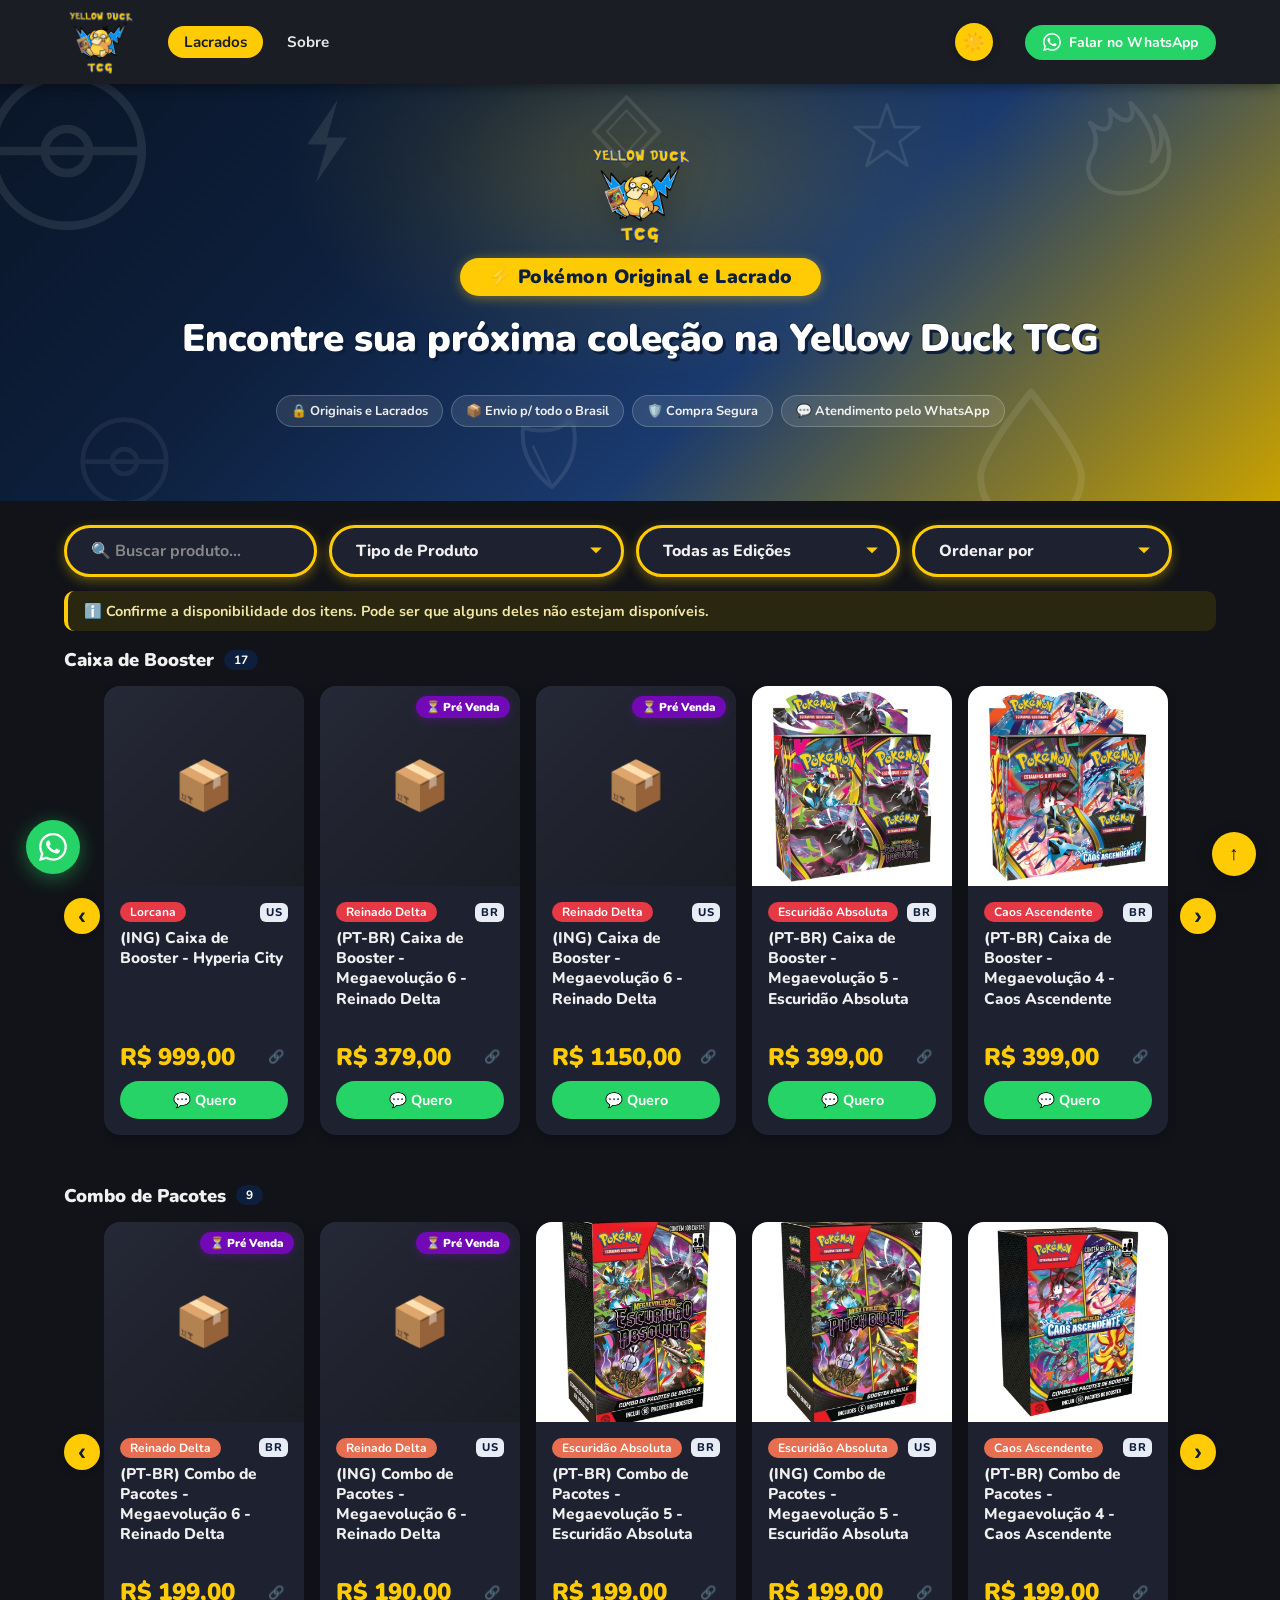
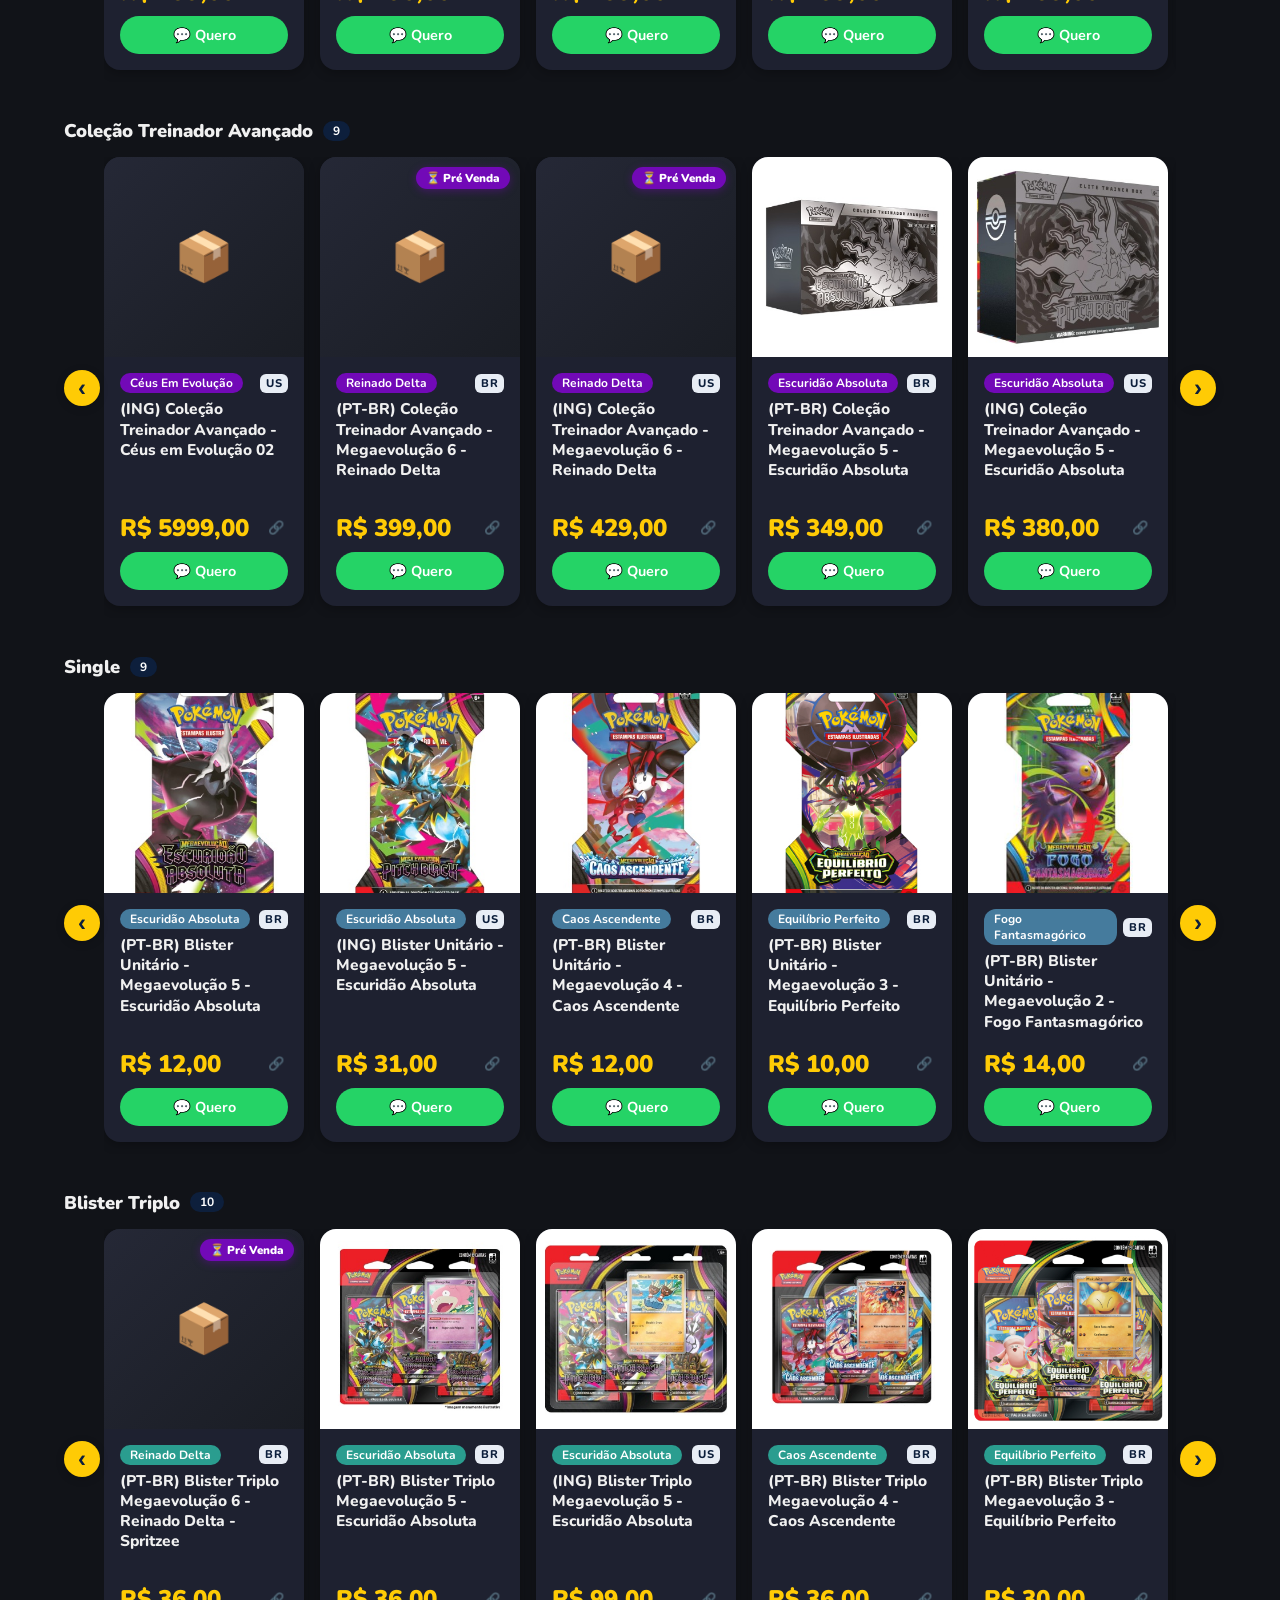
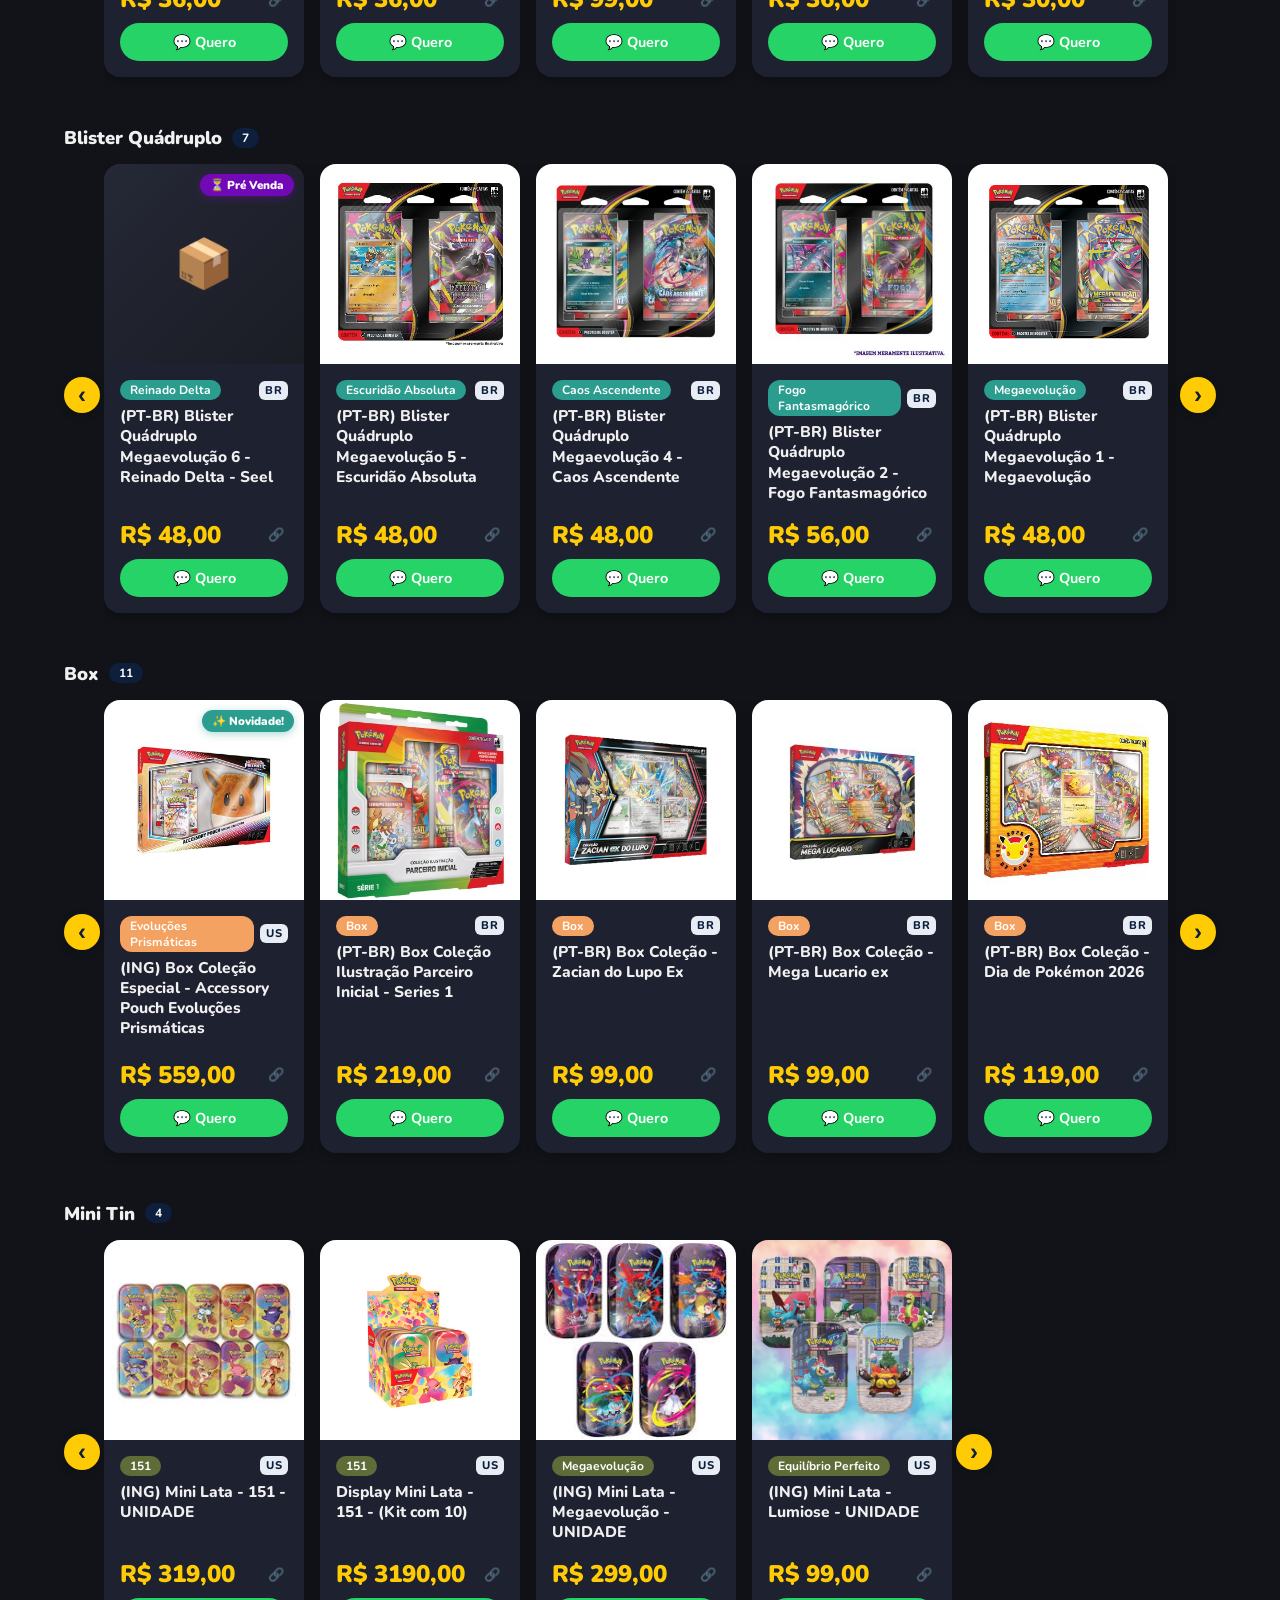
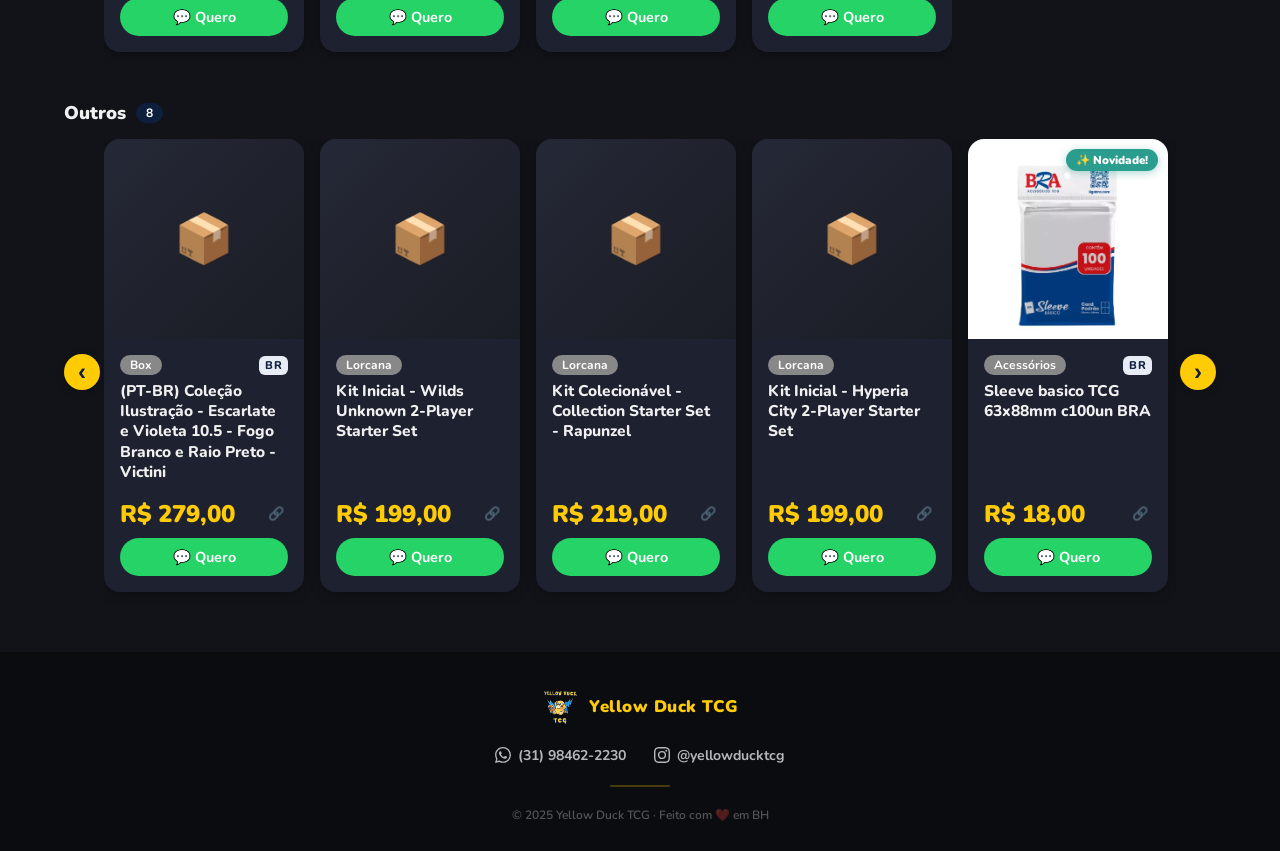
==== commit 4dfb1569: "Esconde "Cartas em Destaque" do menu enquanto não houver cartas A aba abria vazia. Agora o link só a" ====
--- a/index.html
+++ b/index.html
@@ -46,7 +46,7 @@
       </div>
       <nav>
         <a href="index.html" class="active">Lacrados</a>
-        <a href="cartas.html">Cartas em Destaque</a>
+        <a href="cartas.html" class="nav-cartas-oculto">Cartas em Destaque</a>
         <a href="sobre.html">Sobre</a>
       </nav>
       <button class="dark-toggle" id="dark-toggle" title="Alternar tema">🌙</button>
@@ -193,6 +193,7 @@
   <script src="lightbox.js"></script>
   <script src="app.js"></script>
   <script src="darkmode.js"></script>
+  <script src="nav.js"></script>
   <script defer src="/_vercel/insights/script.js"></script>
   <script>fetch('/api/visitas', { method: 'POST' }).catch(()=>{});</script>
   <script src="https://identity.netlify.com/v1/netlify-identity-widget.js"></script>
--- a/style.css
+++ b/style.css
@@ -961,6 +961,11 @@
   color: #f3e7a3;
 }
 
+/* "Cartas em Destaque" no menu: escondido até existir alguma carta (ver nav.js) */
+.nav-cartas-oculto {
+  display: none;
+}
+
 #filtro-busca, #busca-cartas {
   appearance: none;
   background: #ffcb05;
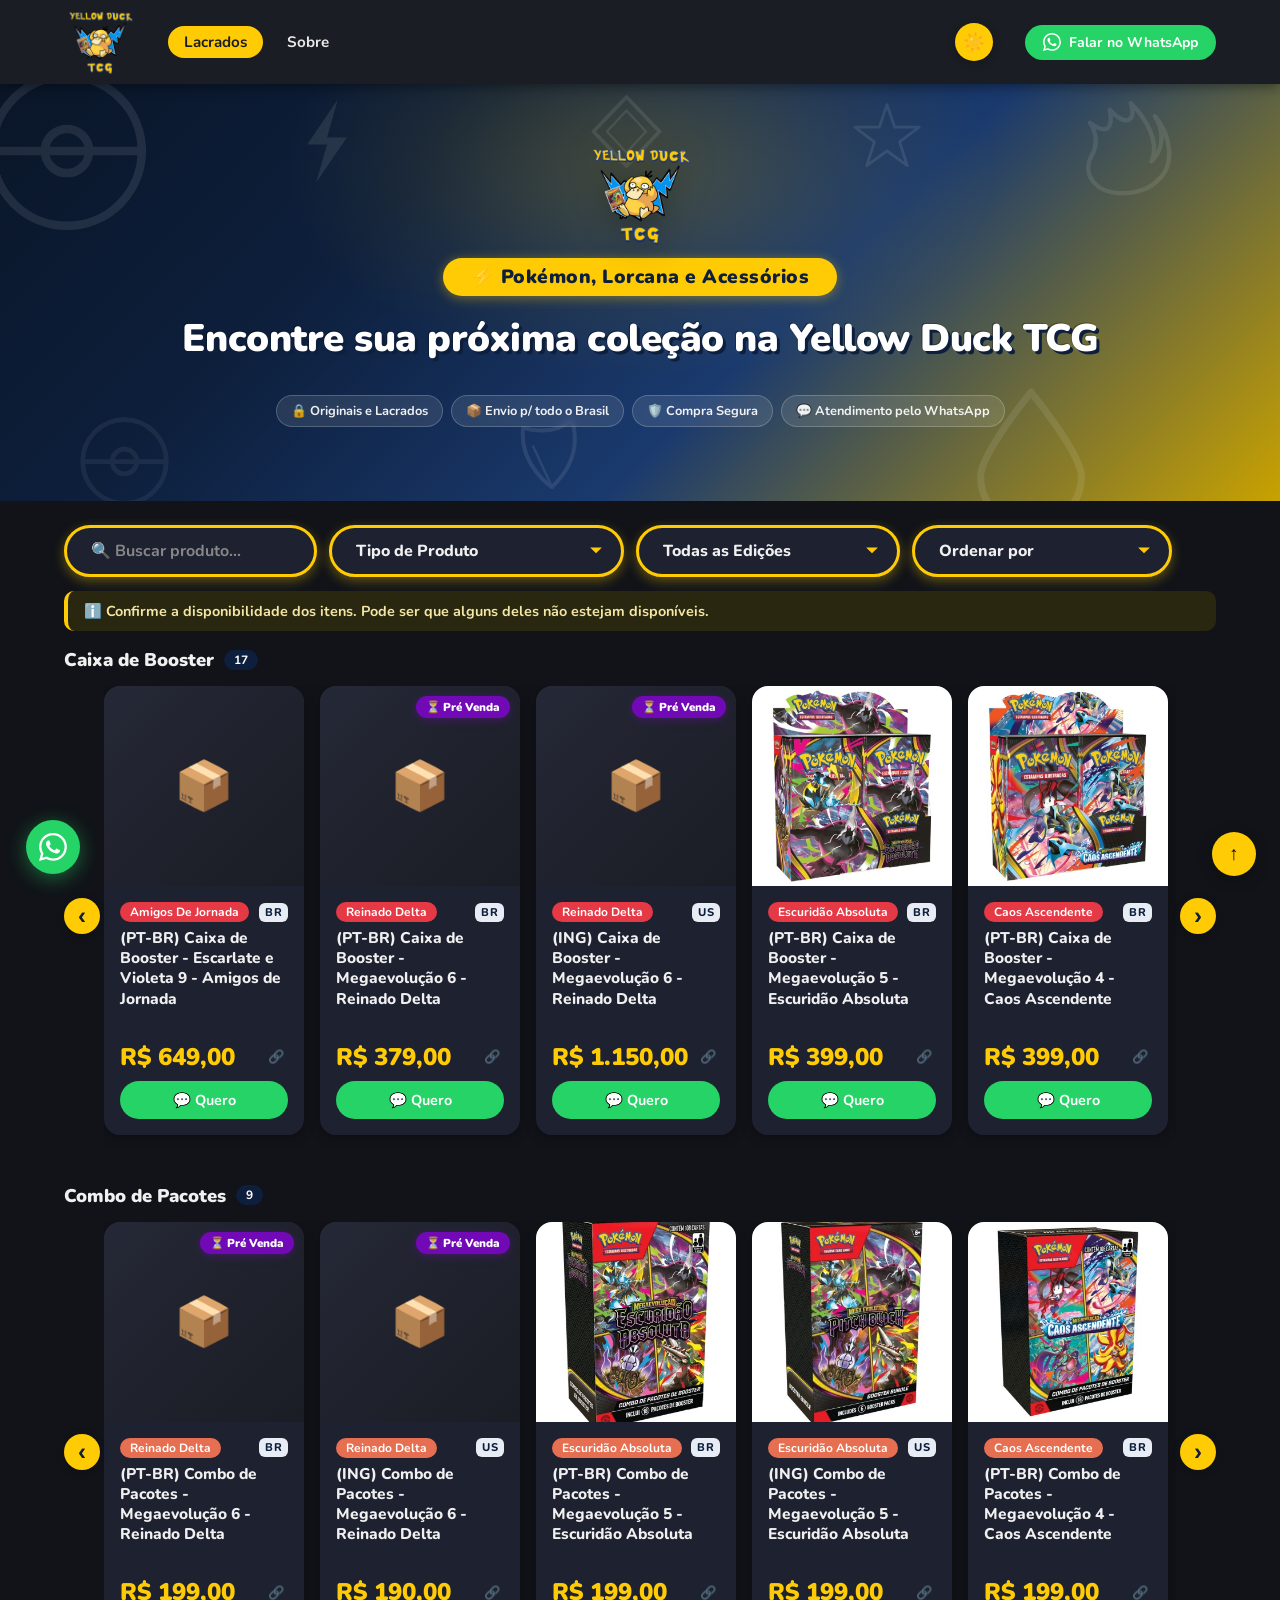
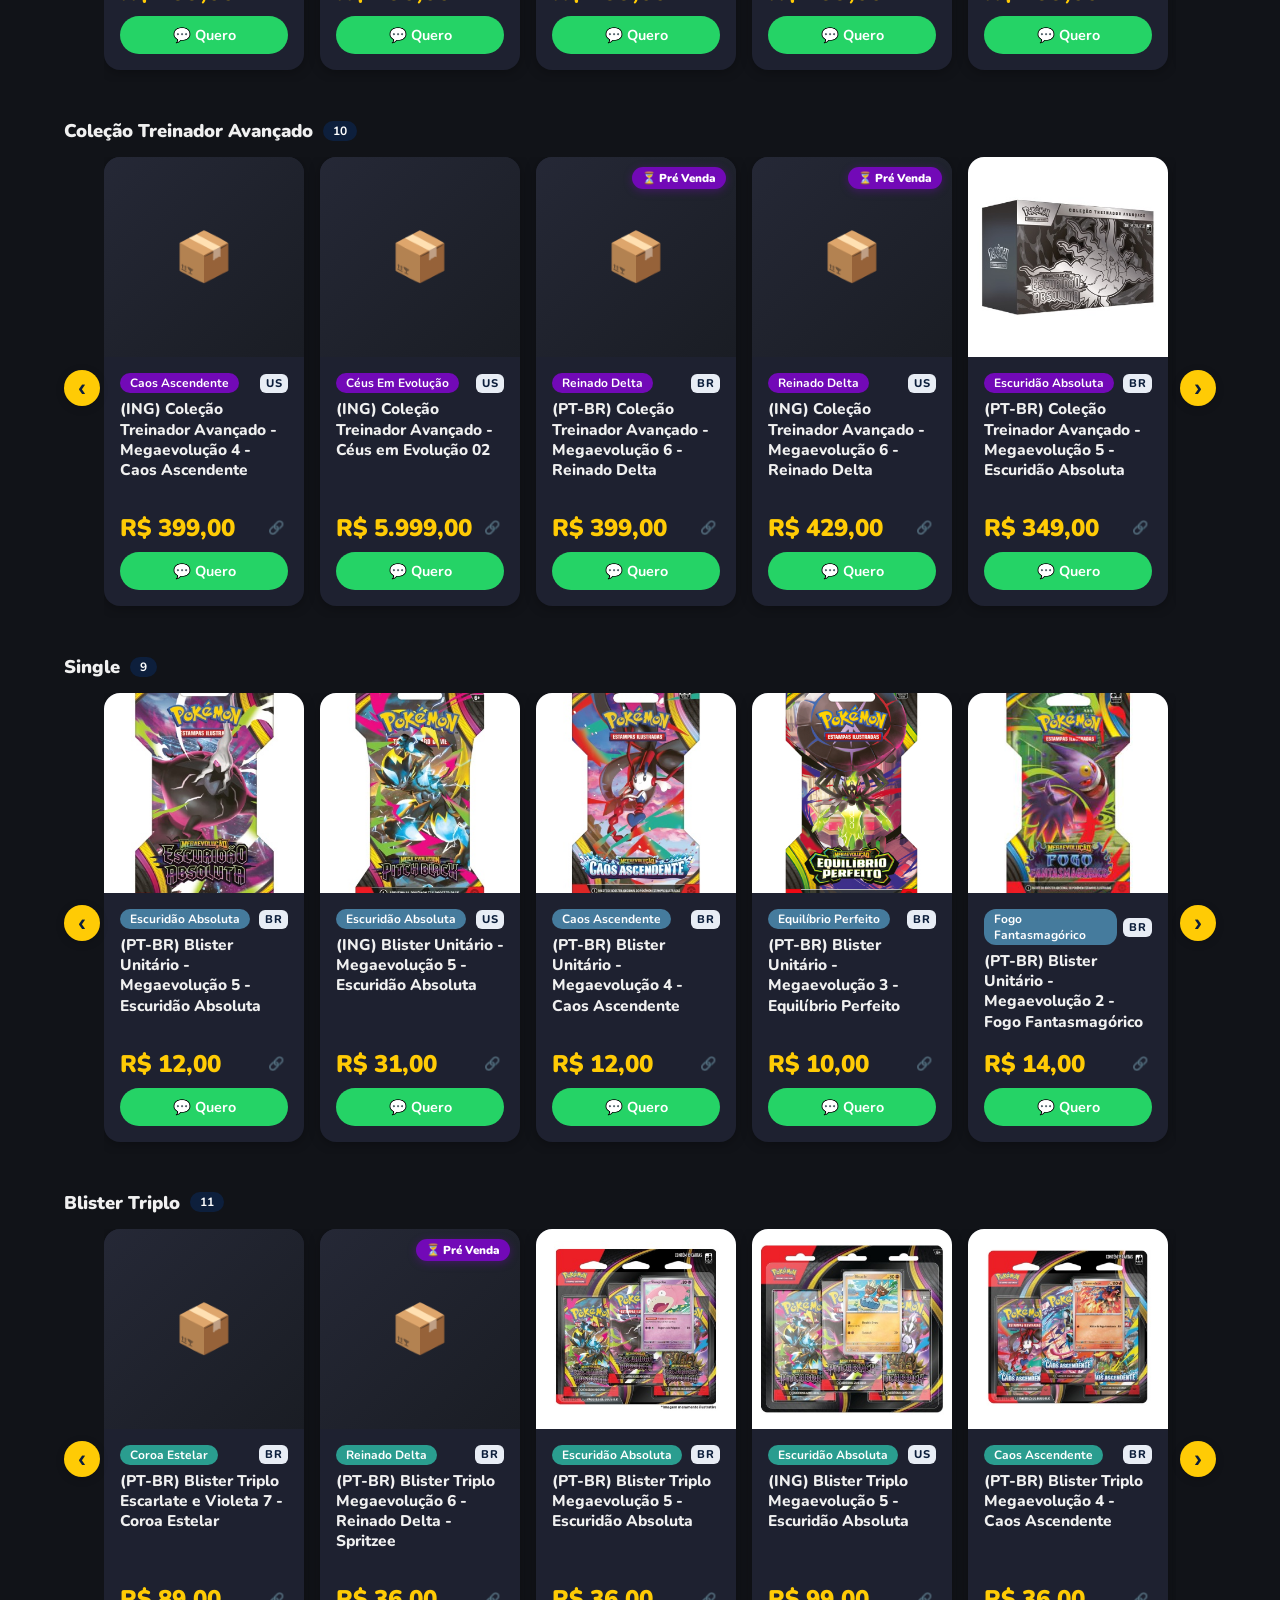
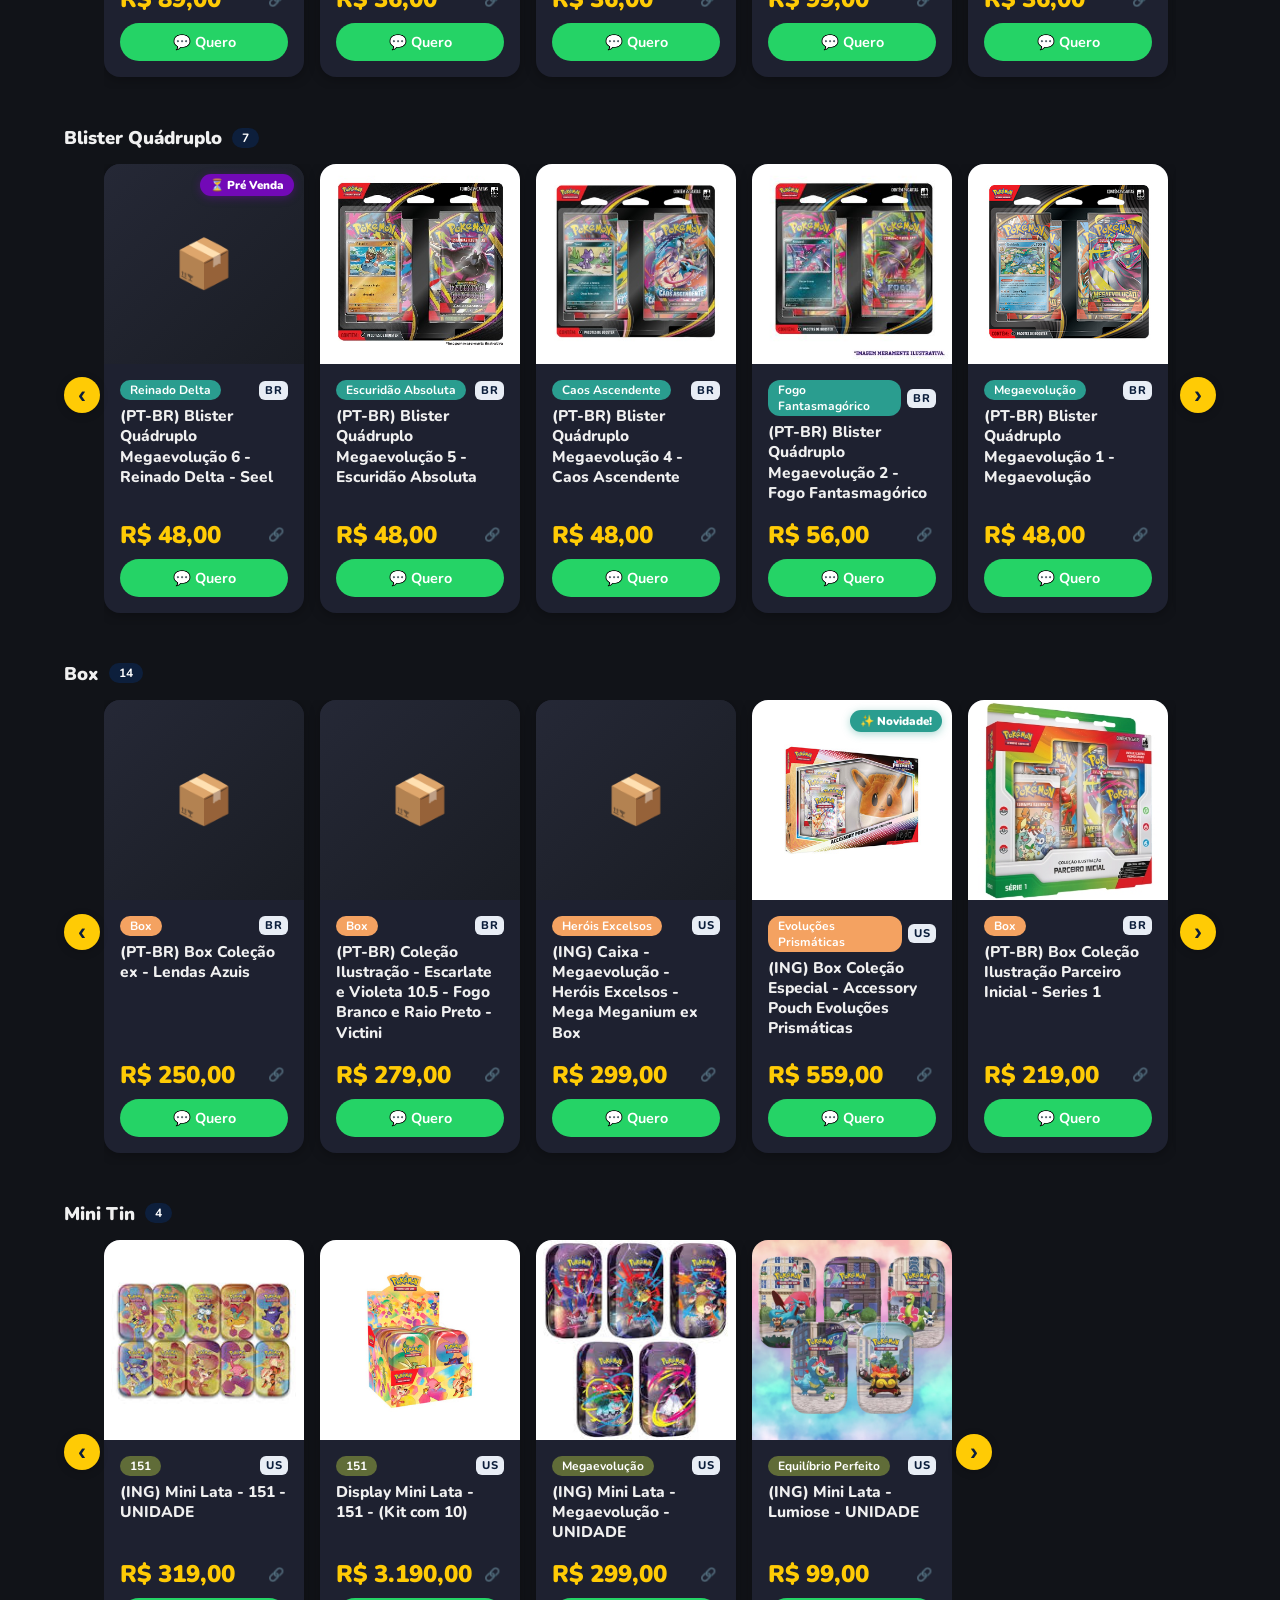
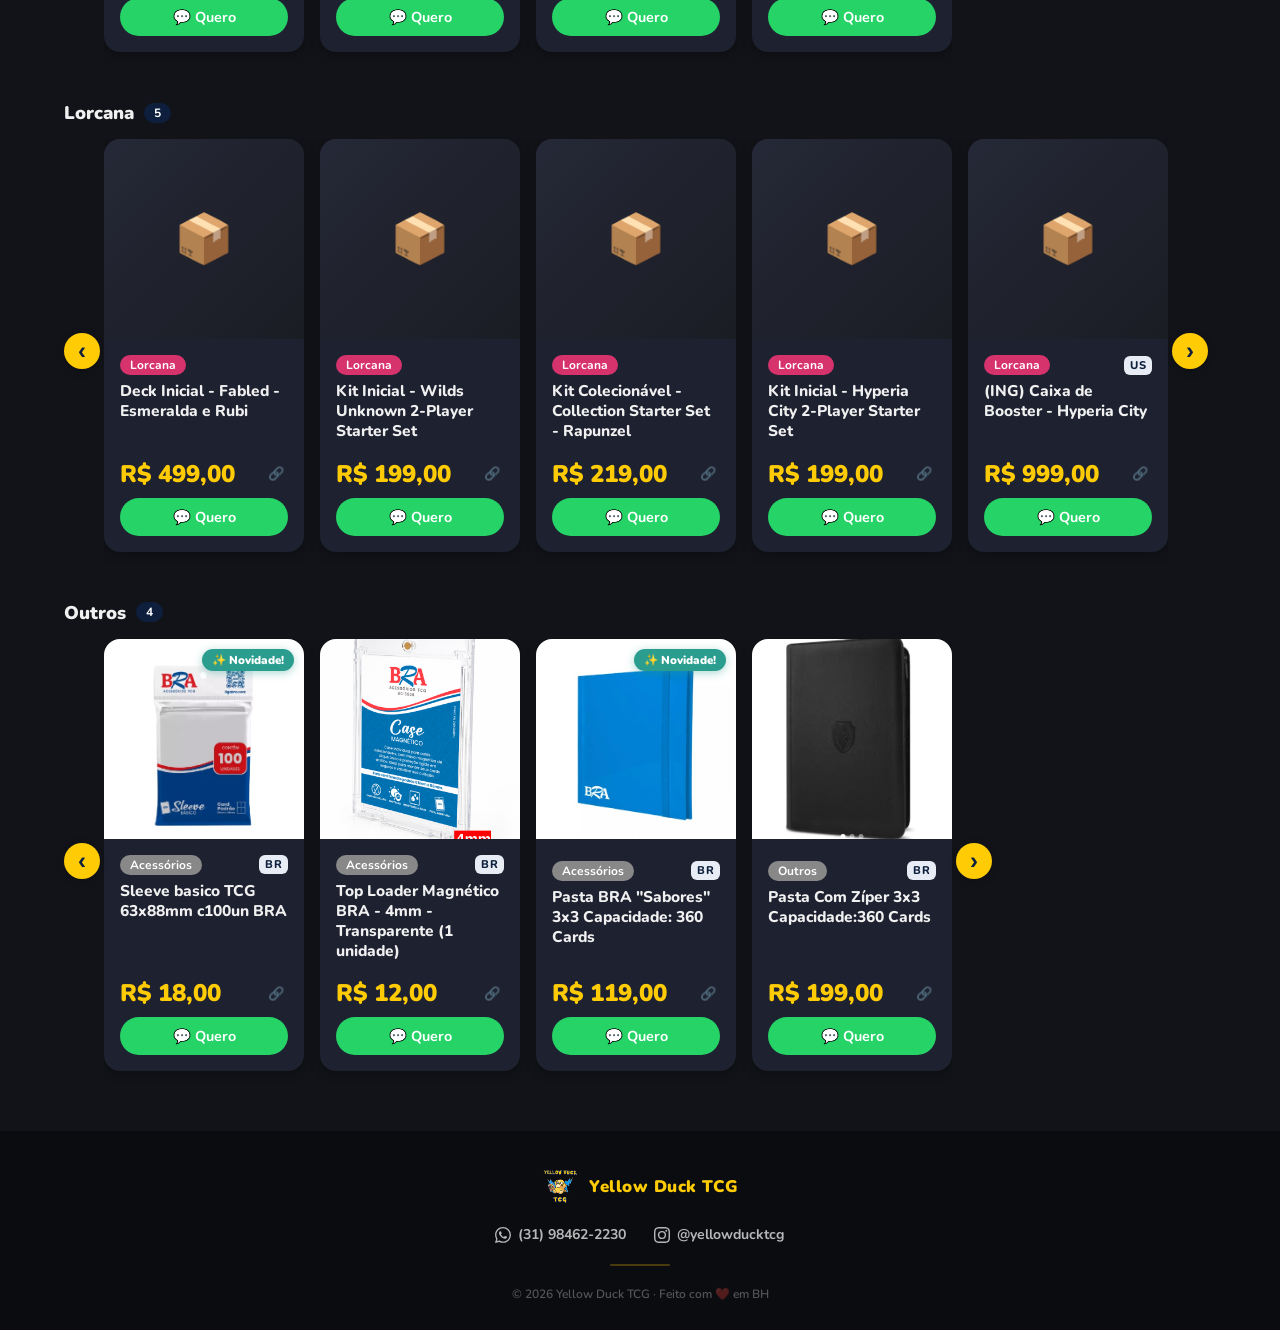
==== commit db094a33: "Melhorias da vitrine: fotos sob demanda, esgotados no fim, preço com milhar - Fotos carregam só quan" ====
--- a/index.html
+++ b/index.html
@@ -3,11 +3,11 @@
 <head>
   <meta charset="UTF-8" />
   <meta name="viewport" content="width=device-width, initial-scale=1.0" />
-  <title>Yellow Duck TCG | Produtos Pokémon Lacrados</title>
-  <meta name="description" content="Vitrine oficial da Yellow Duck TCG. Caixas de Booster, Blisters, Kits e Coleções Pokémon 100% originais e lacrados. Entre em contato pelo WhatsApp!" />
+  <title>Yellow Duck TCG | Pokémon, Lorcana e Acessórios</title>
+  <meta name="description" content="Vitrine oficial da Yellow Duck TCG. Caixas de Booster, Blisters, Kits e Coleções Pokémon 100% originais e lacrados, além de Lorcana e acessórios. Entre em contato pelo WhatsApp!" />
   <meta name="keywords" content="pokemon, tcg, booster, blister, lacrado, yellow duck, coleção treinador, 151, escarlate violeta" />
-  <meta property="og:title" content="Yellow Duck TCG | Produtos Pokémon Lacrados" />
-  <meta property="og:description" content="Caixas de Booster, Blisters, Kits e Coleções Pokémon originais e lacrados." />
+  <meta property="og:title" content="Yellow Duck TCG | Pokémon, Lorcana e Acessórios" />
+  <meta property="og:description" content="Caixas de Booster, Blisters, Kits e Coleções Pokémon originais e lacrados. Também Lorcana e acessórios." />
   <meta property="og:image" content="imagens/logo.png" />
   <meta property="og:type" content="website" />
   <link rel="icon" href="imagens/logo.png" type="image/png" />
@@ -114,7 +114,7 @@
       </div>
       <div class="hero-content">
         <img src="imagens/logo.png" alt="Yellow Duck TCG" class="hero-logo" />
-        <div class="hero-badge">⚡ Pokémon Original e Lacrado</div>
+        <div class="hero-badge">⚡ Pokémon, Lorcana e Acessórios</div>
         <h1>Encontre sua próxima coleção na Yellow Duck TCG</h1>
         <div class="hero-trust">
           <div class="hero-trust-item">🔒 Originais e Lacrados</div>
@@ -151,7 +151,7 @@
           <option value="az">A → Z</option>
         </select>
       </div>
-      <p class="aviso-disponibilidade">ℹ️ Confirme a disponibilidade dos itens. Pode ser que alguns deles não estejam disponíveis.</p>
+      <p class="aviso-disponibilidade">ℹ️ Confirme a disponibilidade dos itens. Pode ser que alguns deles não estejam disponíveis.<span class="atualizado" id="atualizado-em"></span></p>
     </section>
 
     <section class="grid-produtos" id="grid"></section>
@@ -186,7 +186,7 @@
         </a>
       </div>
       <div class="footer-divider"></div>
-      <p class="footer-copy">© 2025 Yellow Duck TCG · Feito com ❤️ em BH</p>
+      <p class="footer-copy">© <span data-ano>2026</span> Yellow Duck TCG · Feito com ❤️ em BH</p>
     </div>
   </footer>
 
--- a/style.css
+++ b/style.css
@@ -939,6 +939,7 @@
 
 .filtros-inner {
   display: flex;
+  flex-wrap: wrap;
   align-items: center;
   gap: 12px;
 }
@@ -959,6 +960,18 @@
 body.dark .aviso-disponibilidade {
   background: #2a2711;
   color: #f3e7a3;
+}
+
+/* Hora da última atualização do estoque, dentro do aviso (preenchida por nav.js) */
+.aviso-disponibilidade .atualizado {
+  display: block;
+  margin-top: 2px;
+  font-size: 0.8rem;
+  font-weight: 600;
+  opacity: 0.8;
+}
+.aviso-disponibilidade .atualizado:empty {
+  display: none;
 }
 
 /* "Cartas em Destaque" no menu: escondido até existir alguma carta (ver nav.js) */
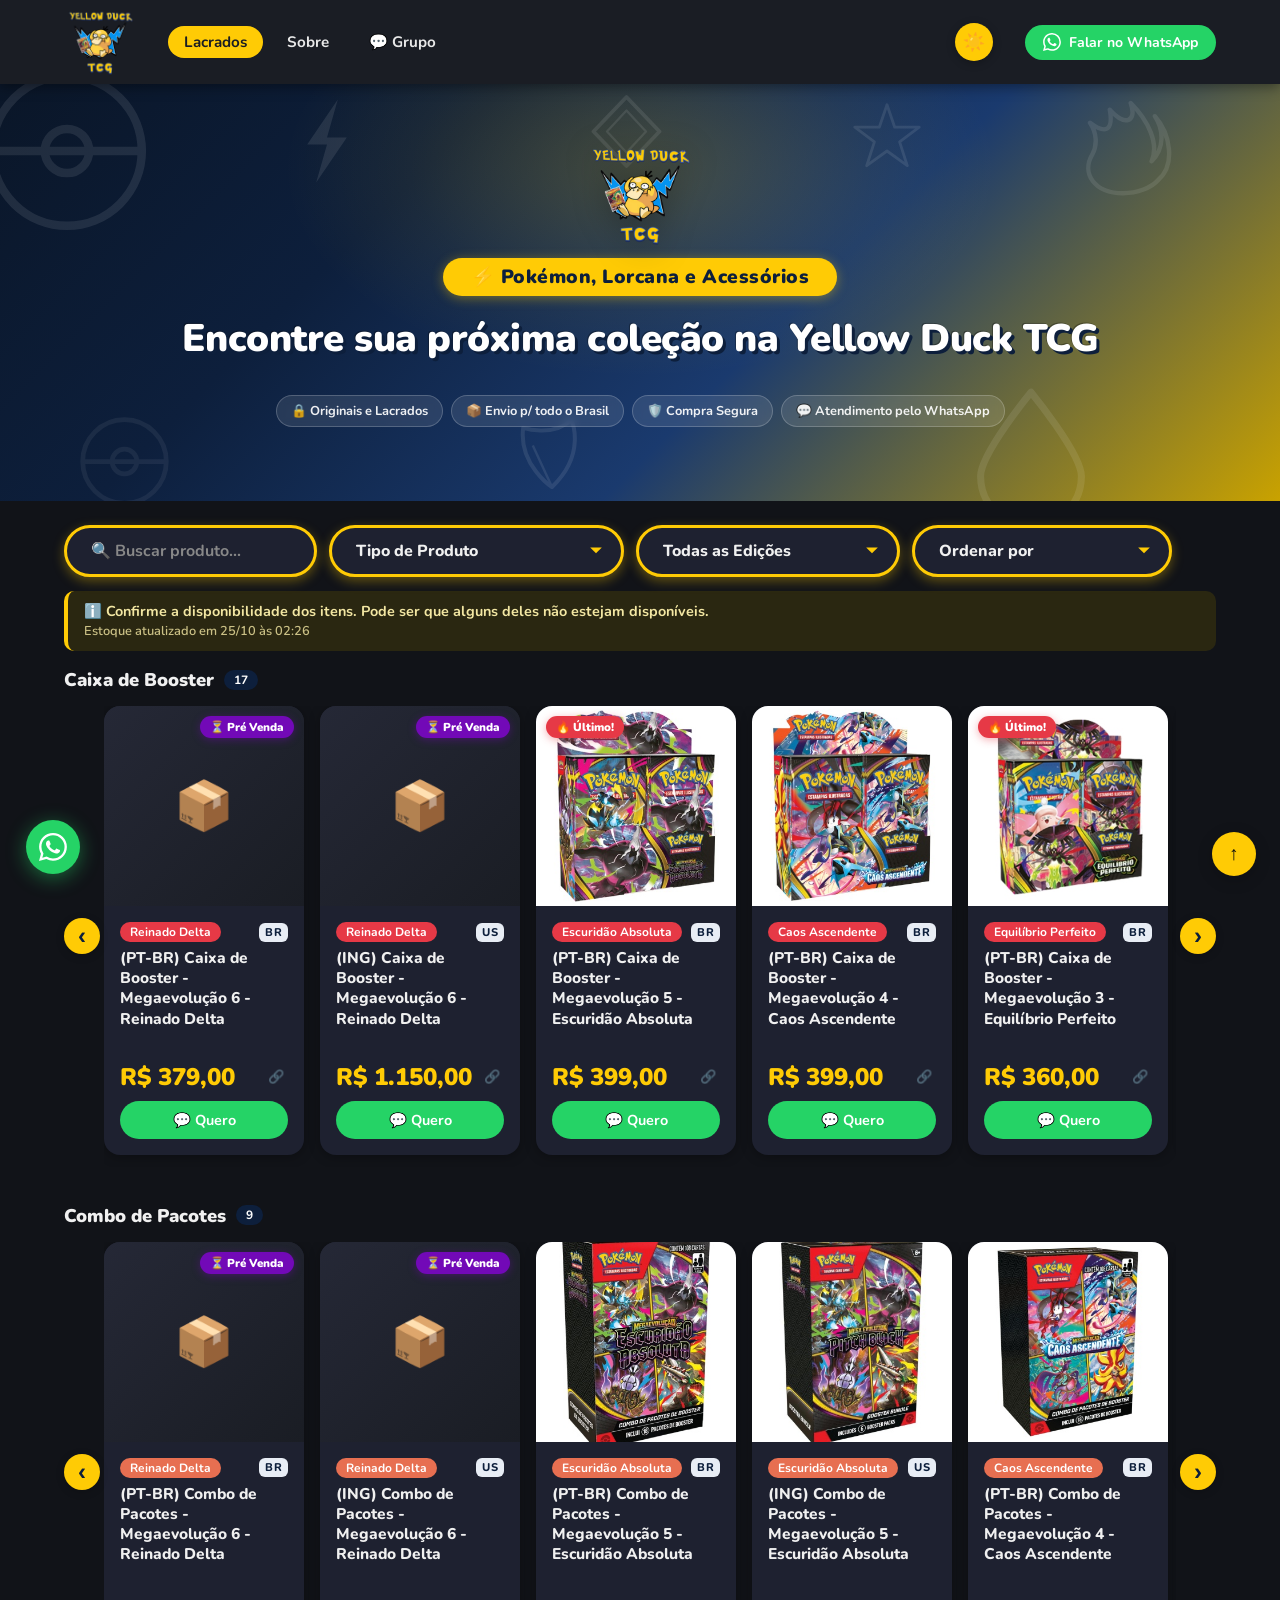
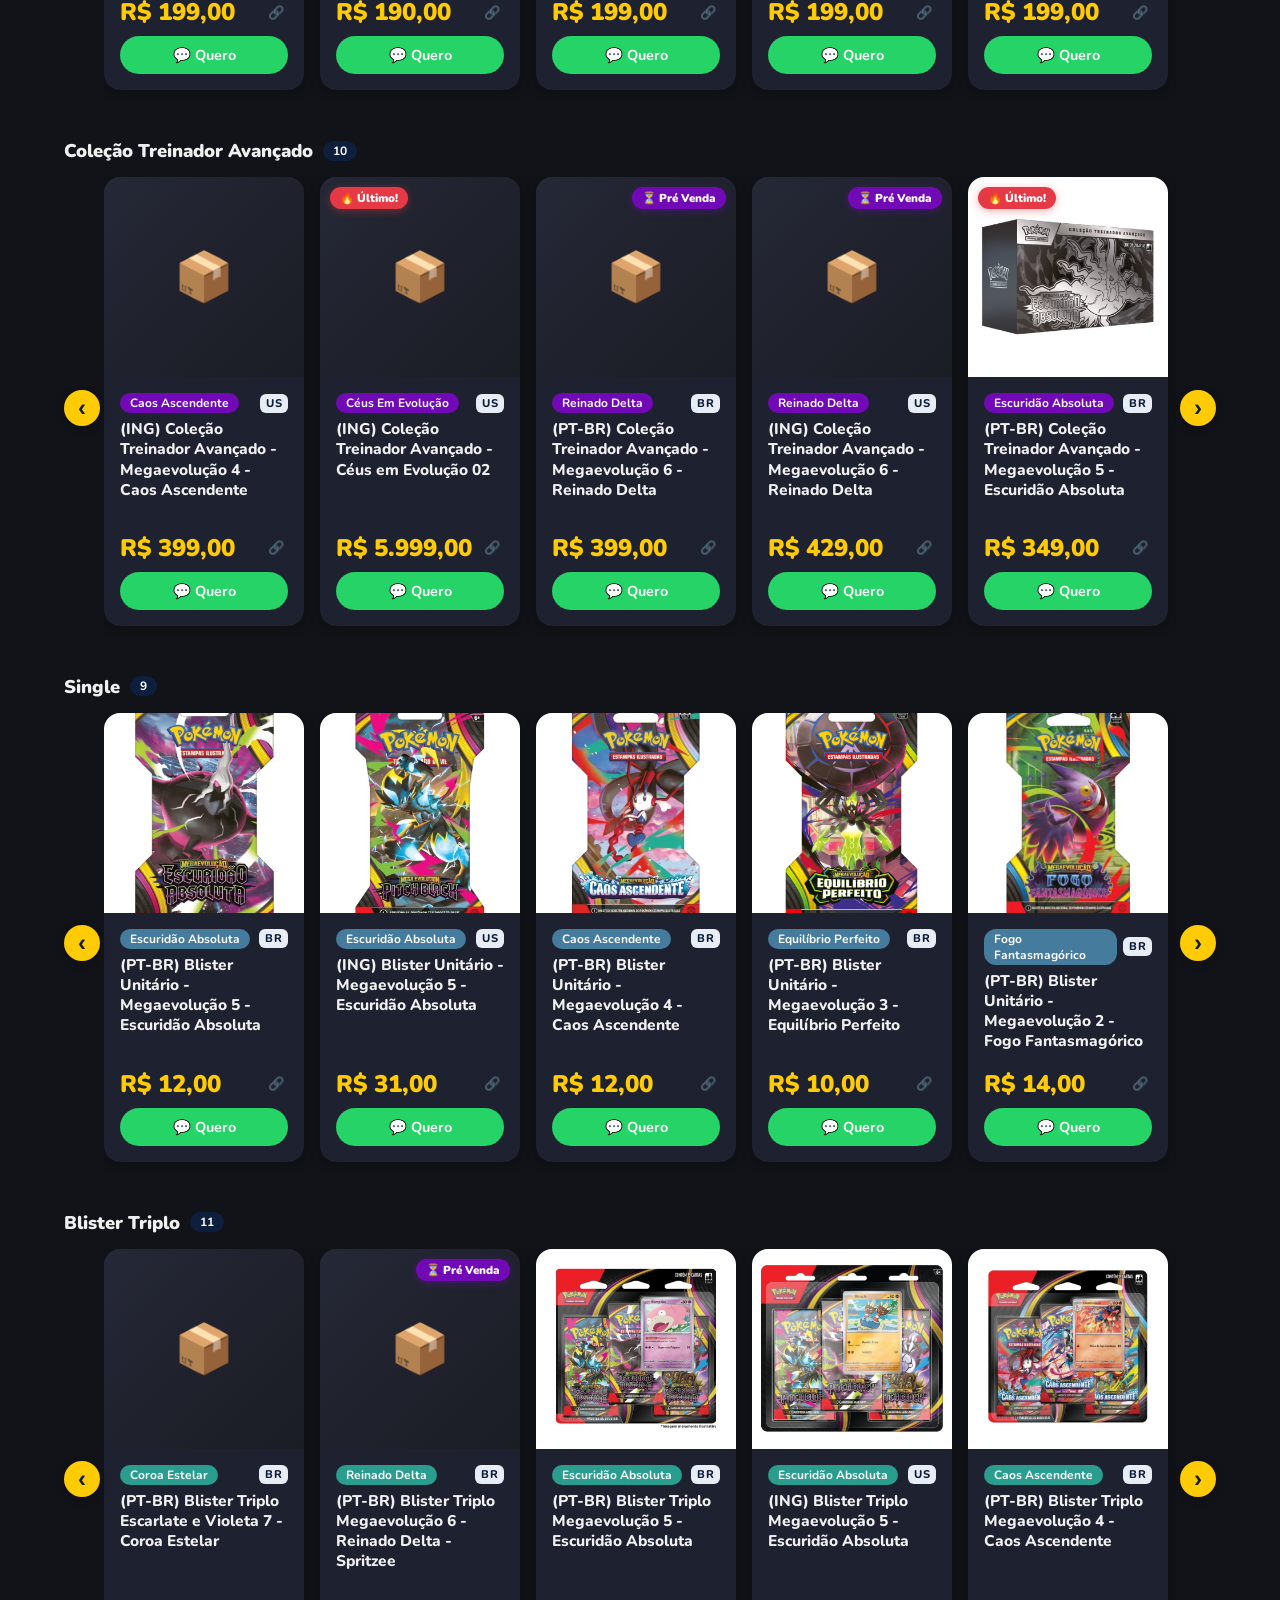
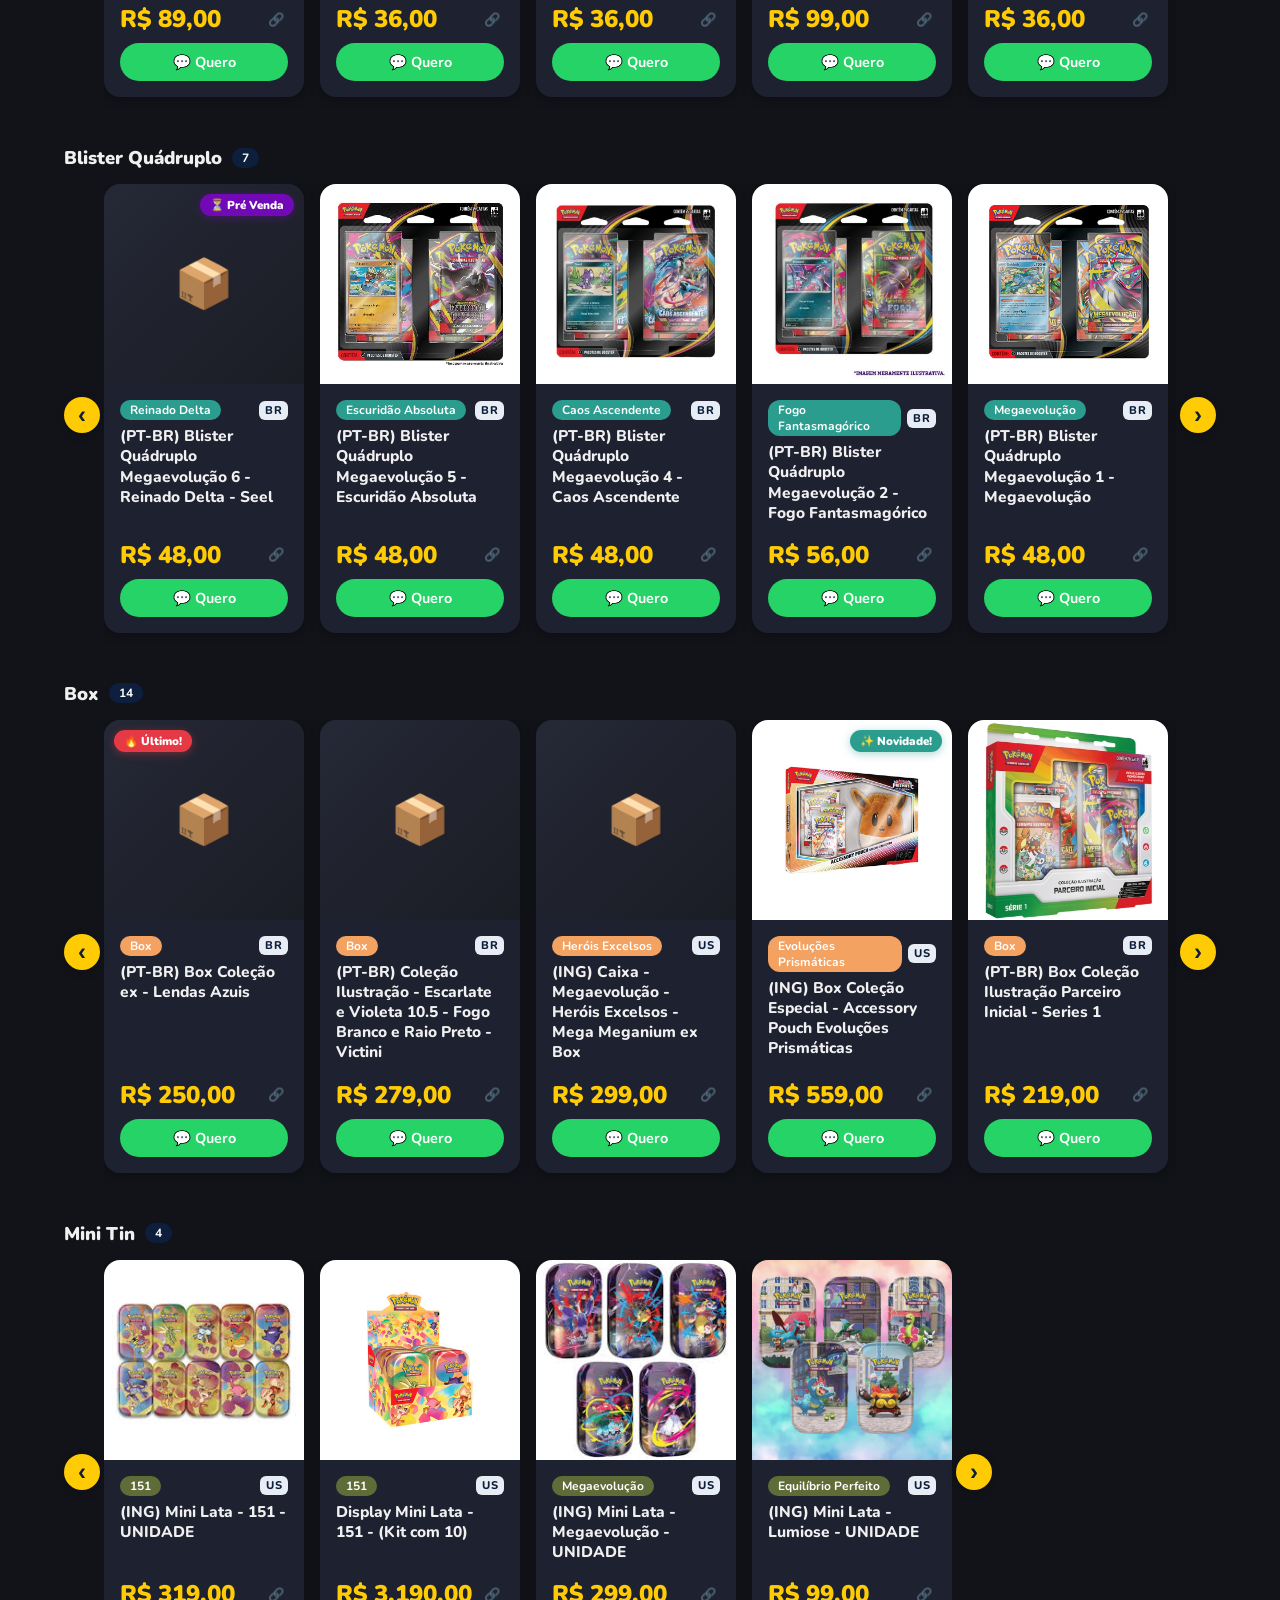
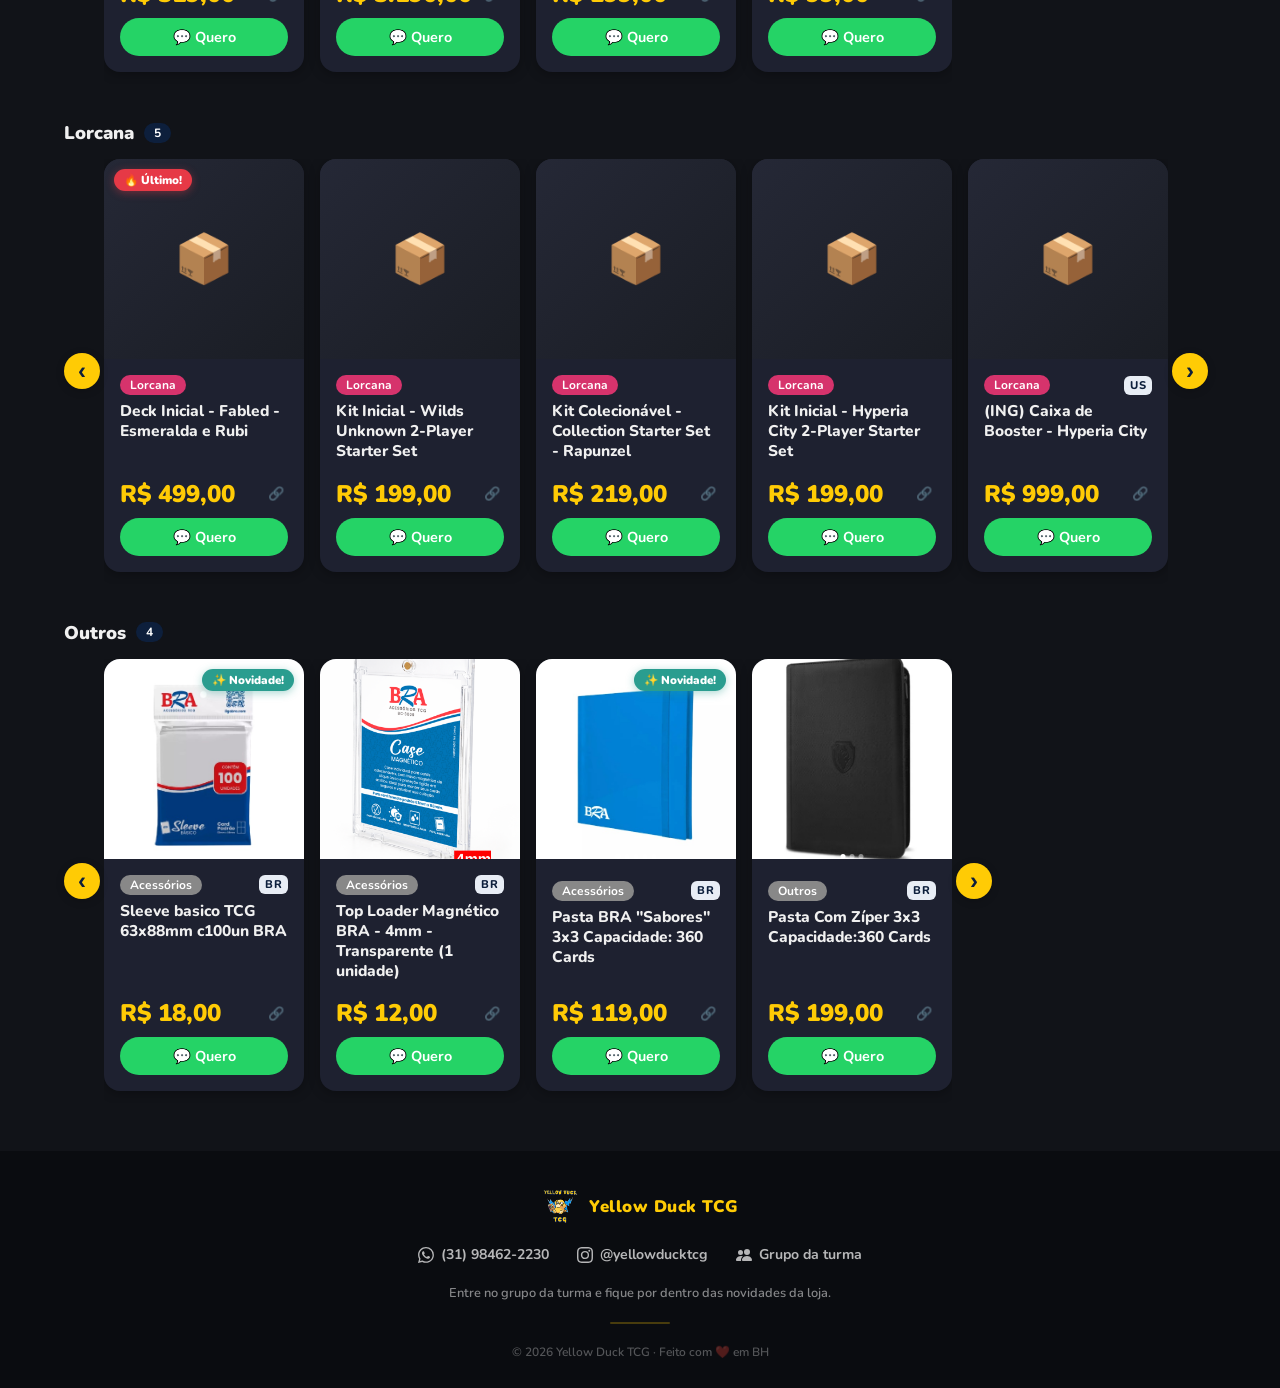
==== commit 2f422c36: "Adiciona o grupo da turma no menu e no rodapé Aba "💬 Grupo" no menu e link "Grupo da turma" no rodap" ====
--- a/index.html
+++ b/index.html
@@ -48,6 +48,7 @@
         <a href="index.html" class="active">Lacrados</a>
         <a href="cartas.html" class="nav-cartas-oculto">Cartas em Destaque</a>
         <a href="sobre.html">Sobre</a>
+        <a href="https://chat.whatsapp.com/Ev0YPRKHrqD5xf0FgJmq6e" target="_blank" rel="noopener noreferrer" class="nav-grupo">💬 Grupo</a>
       </nav>
       <button class="dark-toggle" id="dark-toggle" title="Alternar tema">🌙</button>
       <a class="wpp-btn" href="https://wa.me/5531984622230" target="_blank">
@@ -184,7 +185,12 @@
           <svg xmlns="http://www.w3.org/2000/svg" width="16" height="16" fill="currentColor" viewBox="0 0 16 16"><path d="M8 0C5.829 0 5.556.01 4.703.048 3.85.088 3.269.222 2.76.42a3.9 3.9 0 0 0-1.417.923A3.9 3.9 0 0 0 .42 2.76C.222 3.268.087 3.85.048 4.7.01 5.555 0 5.827 0 8.001c0 2.172.01 2.444.048 3.297.04.852.174 1.433.372 1.942.205.526.478.972.923 1.417.444.445.89.719 1.416.923.51.198 1.09.333 1.942.372C5.555 15.99 5.827 16 8 16s2.444-.01 3.298-.048c.851-.04 1.434-.174 1.943-.372a3.9 3.9 0 0 0 1.416-.923c.445-.445.718-.891.923-1.417.197-.509.332-1.09.372-1.942C15.99 10.445 16 10.173 16 8s-.01-2.445-.048-3.299c-.04-.851-.175-1.433-.372-1.941a3.9 3.9 0 0 0-.923-1.417A3.9 3.9 0 0 0 13.24.42c-.51-.198-1.092-.333-1.943-.372C10.443.01 10.172 0 7.998 0zm-.717 1.442h.718c2.136 0 2.389.007 3.232.046.78.035 1.204.166 1.486.275.373.145.64.319.92.599s.453.546.598.92c.11.281.24.705.275 1.485.039.843.047 1.096.047 3.231s-.008 2.389-.047 3.232c-.035.78-.166 1.203-.275 1.485a2.5 2.5 0 0 1-.599.919c-.28.28-.546.453-.92.598-.28.11-.704.24-1.485.276-.843.038-1.096.047-3.232.047s-2.39-.009-3.233-.047c-.78-.036-1.203-.166-1.485-.276a2.5 2.5 0 0 1-.92-.598 2.5 2.5 0 0 1-.6-.92c-.109-.281-.24-.705-.275-1.485-.038-.843-.046-1.096-.046-3.233s.008-2.388.046-3.231c.036-.78.166-1.204.276-1.486.145-.373.319-.64.599-.92s.546-.453.92-.598c.282-.11.705-.24 1.485-.276.738-.034 1.024-.044 2.515-.045zm4.988 1.328a.96.96 0 1 0 0 1.92.96.96 0 0 0 0-1.92m-4.27 1.122a4.109 4.109 0 1 0 0 8.217 4.109 4.109 0 0 0 0-8.217m0 1.441a2.667 2.667 0 1 1 0 5.334 2.667 2.667 0 0 1 0-5.334"/></svg>
           @yellowducktcg
         </a>
-      </div>
+        <a href="https://chat.whatsapp.com/Ev0YPRKHrqD5xf0FgJmq6e" target="_blank" rel="noopener noreferrer" class="footer-link">
+          <svg xmlns="http://www.w3.org/2000/svg" width="16" height="16" fill="currentColor" viewBox="0 0 16 16"><path d="M7 14s-1 0-1-1 1-4 5-4 5 3 5 4-1 1-1 1zm4-6a3 3 0 1 0 0-6 3 3 0 0 0 0 6m-5.784 6A2.24 2.24 0 0 1 5 13c0-1.355.68-2.75 1.936-3.72A6.3 6.3 0 0 0 5 9c-4 0-5 3-5 4s1 1 1 1zM4.5 8a2.5 2.5 0 1 0 0-5 2.5 2.5 0 0 0 0 5"/></svg>
+          Grupo da turma
+        </a>
+      </div>
+      <p class="footer-grupo">Entre no grupo da turma e fique por dentro das novidades da loja.</p>
       <div class="footer-divider"></div>
       <p class="footer-copy">© <span data-ano>2026</span> Yellow Duck TCG · Feito com ❤️ em BH</p>
     </div>
--- a/style.css
+++ b/style.css
@@ -1380,6 +1380,19 @@
 
 .footer-link svg { flex-shrink: 0; }
 
+/* Aba do grupo no menu: o emoji e a palavra não podem se separar em telas estreitas */
+.nav-grupo {
+  white-space: nowrap;
+}
+
+.footer-grupo {
+  font-size: 0.8rem;
+  color: rgba(255,255,255,0.5);
+  margin: 0;
+  font-weight: 600;
+  text-align: center;
+}
+
 .footer-divider {
   width: 60px;
   height: 2px;
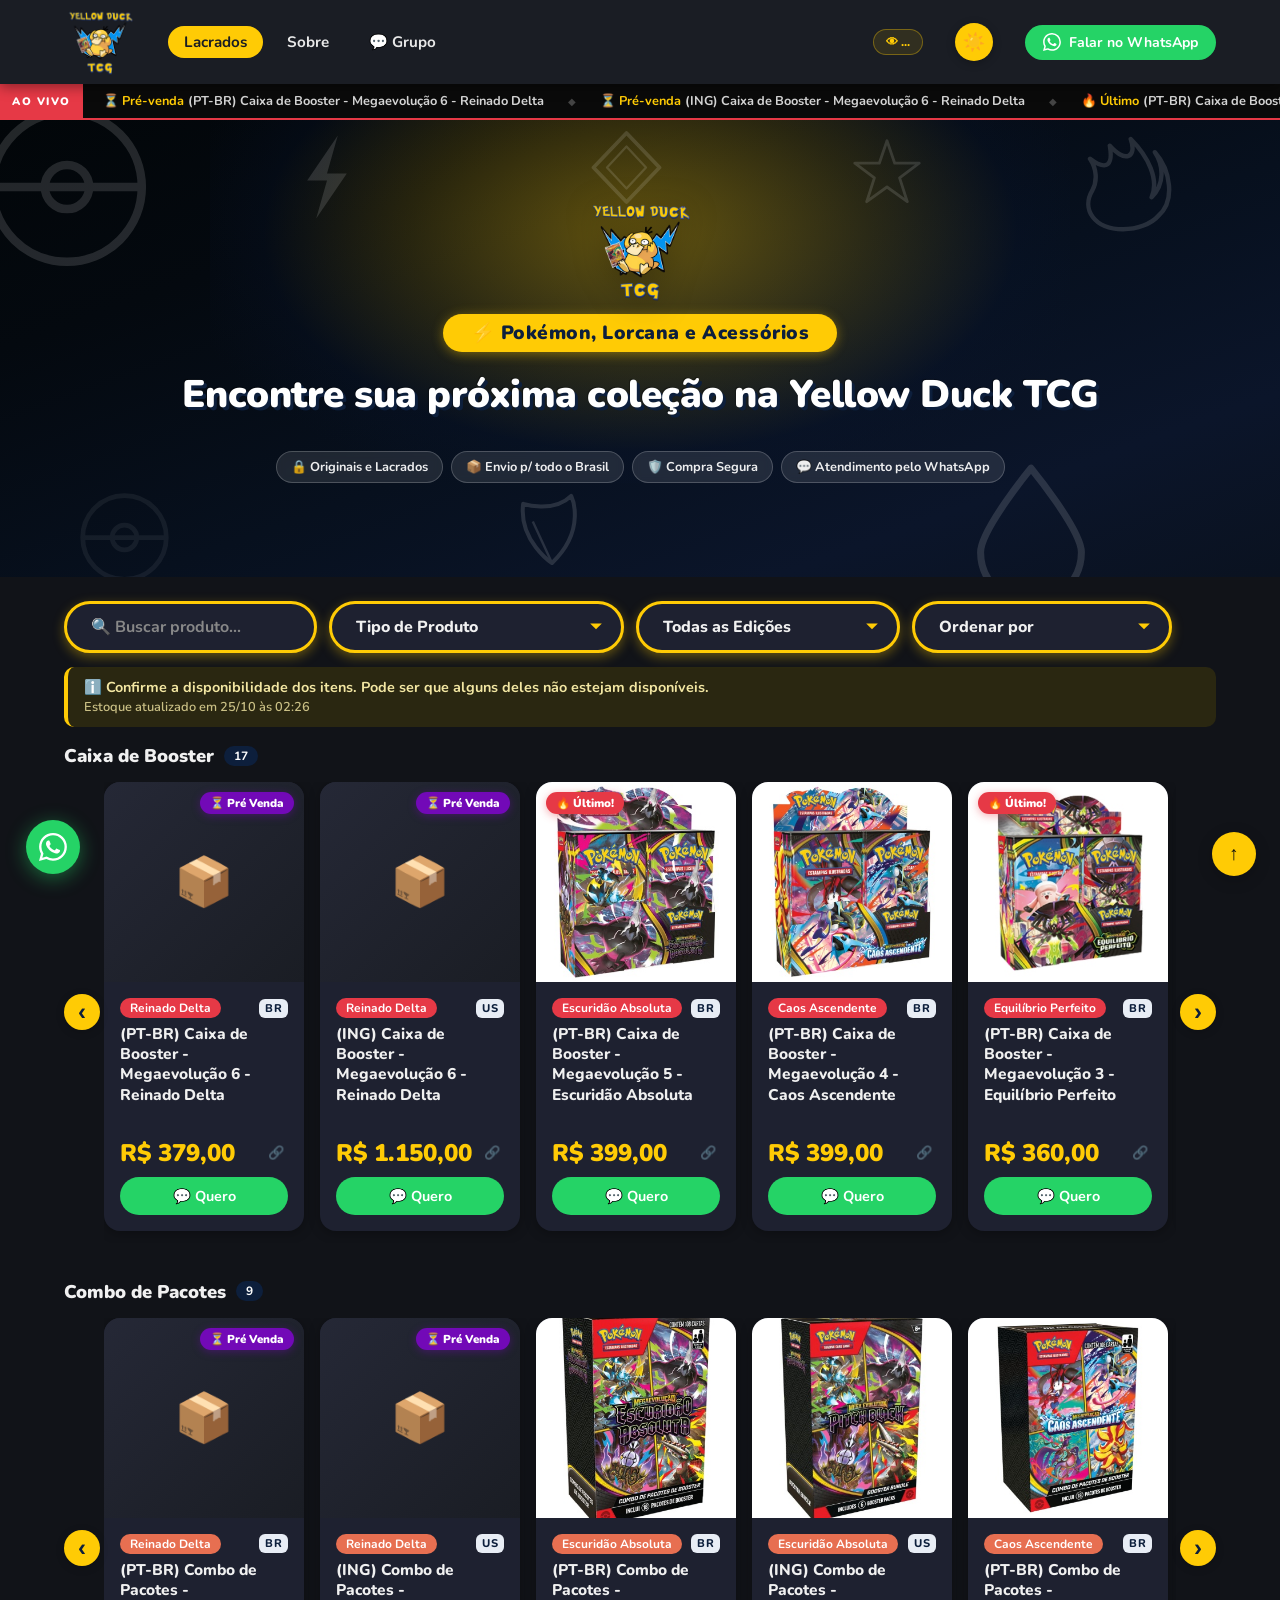
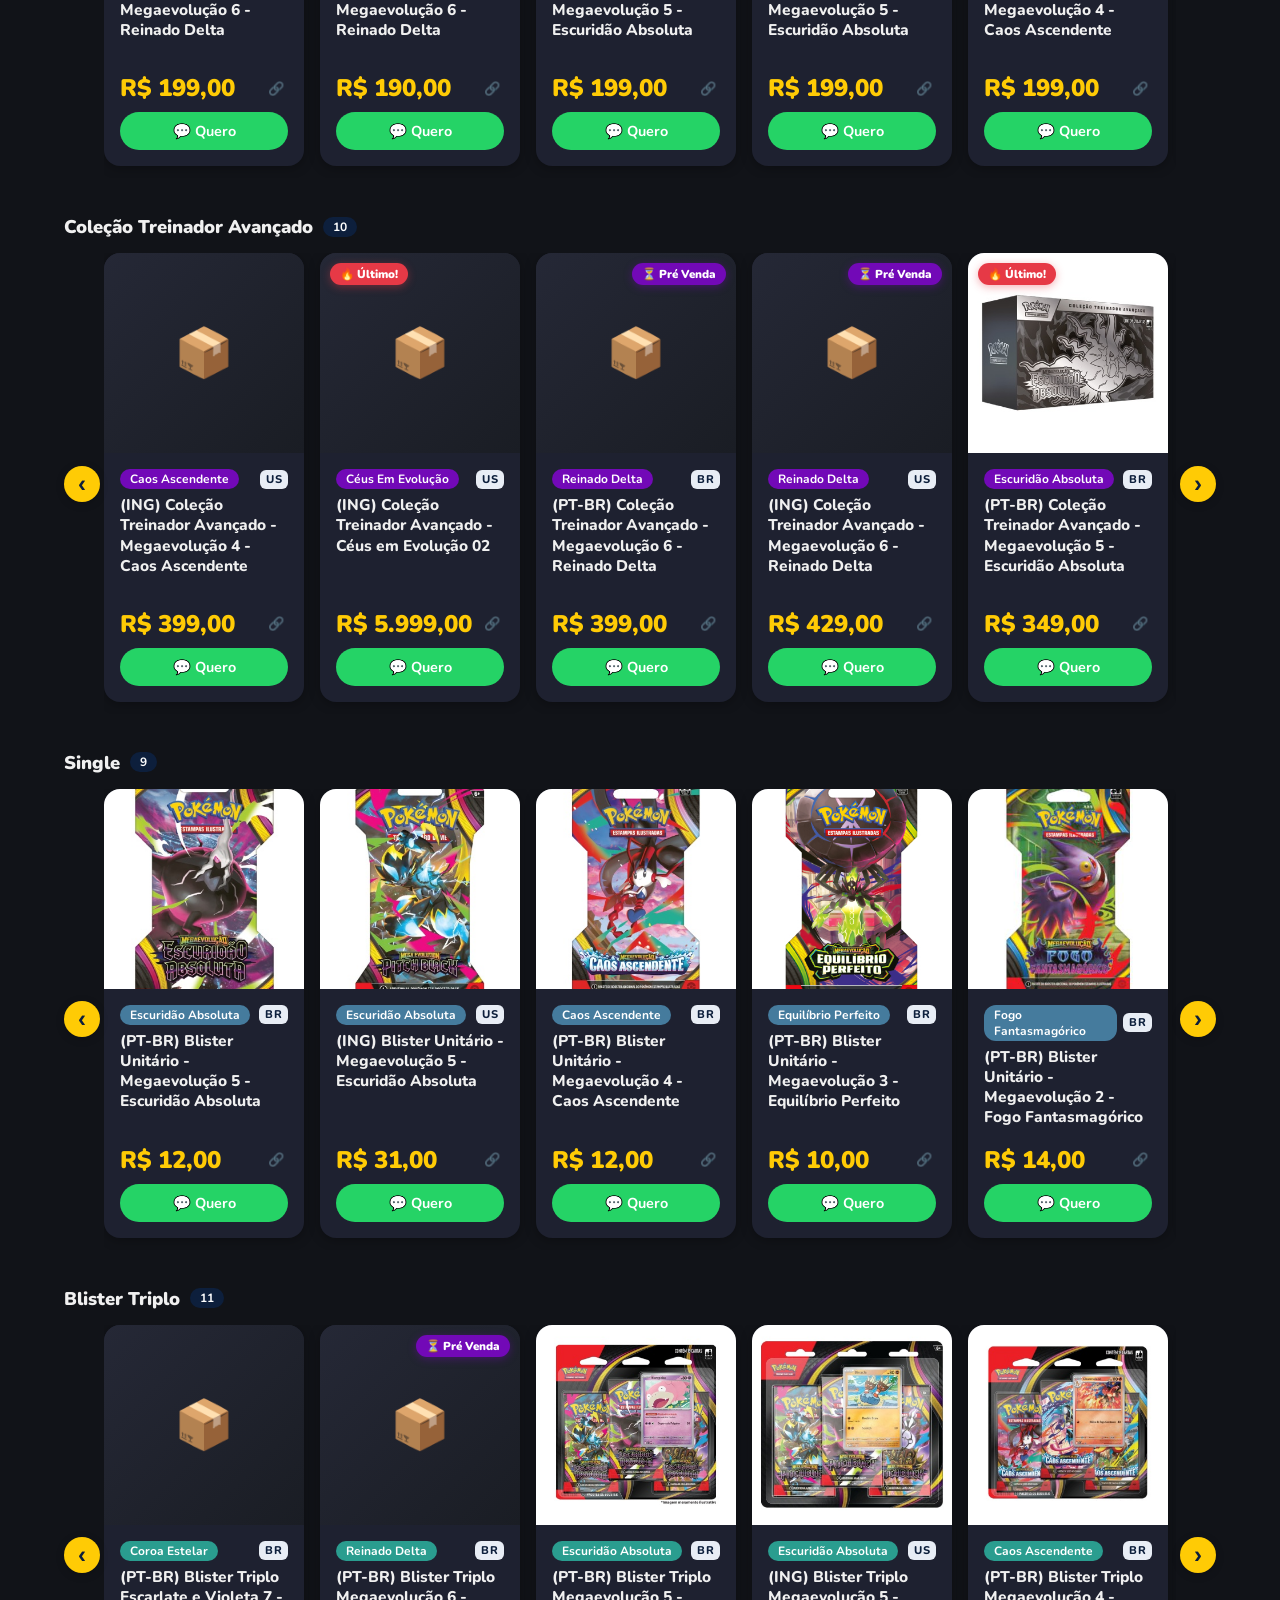
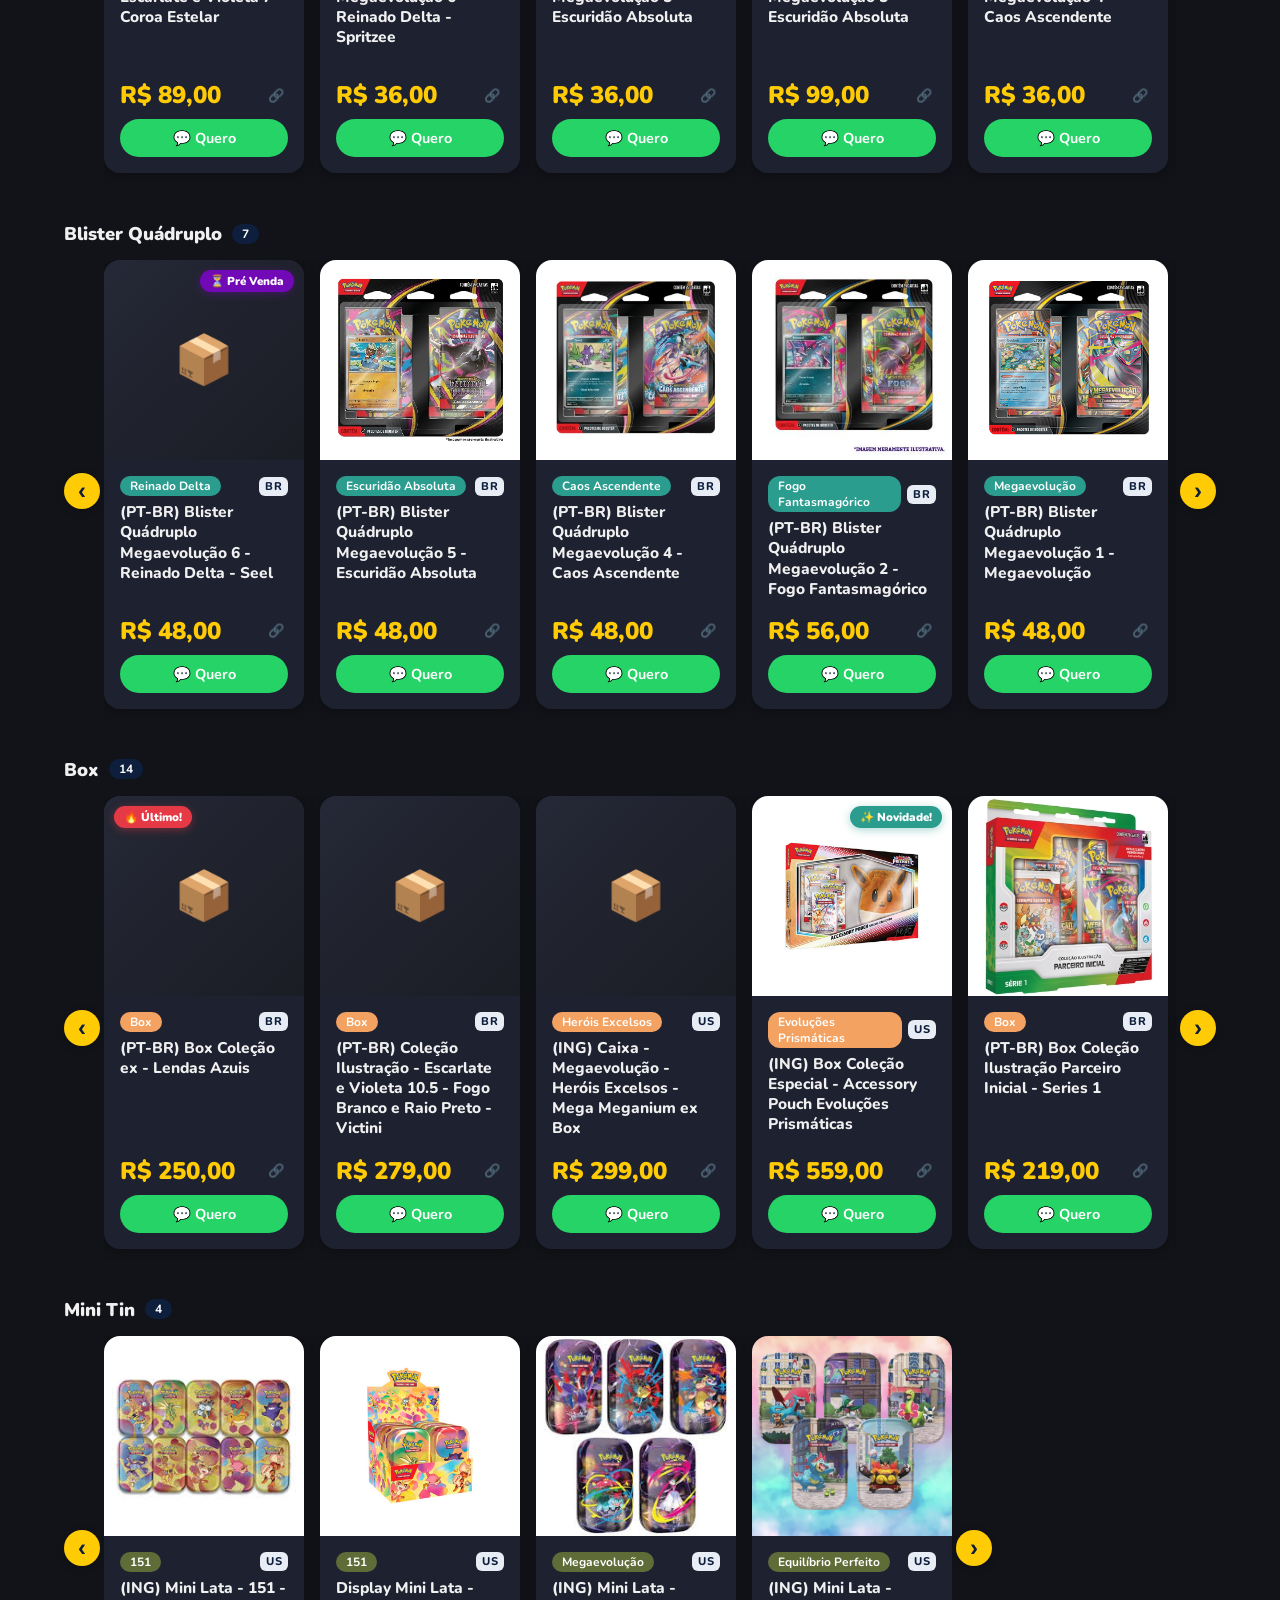
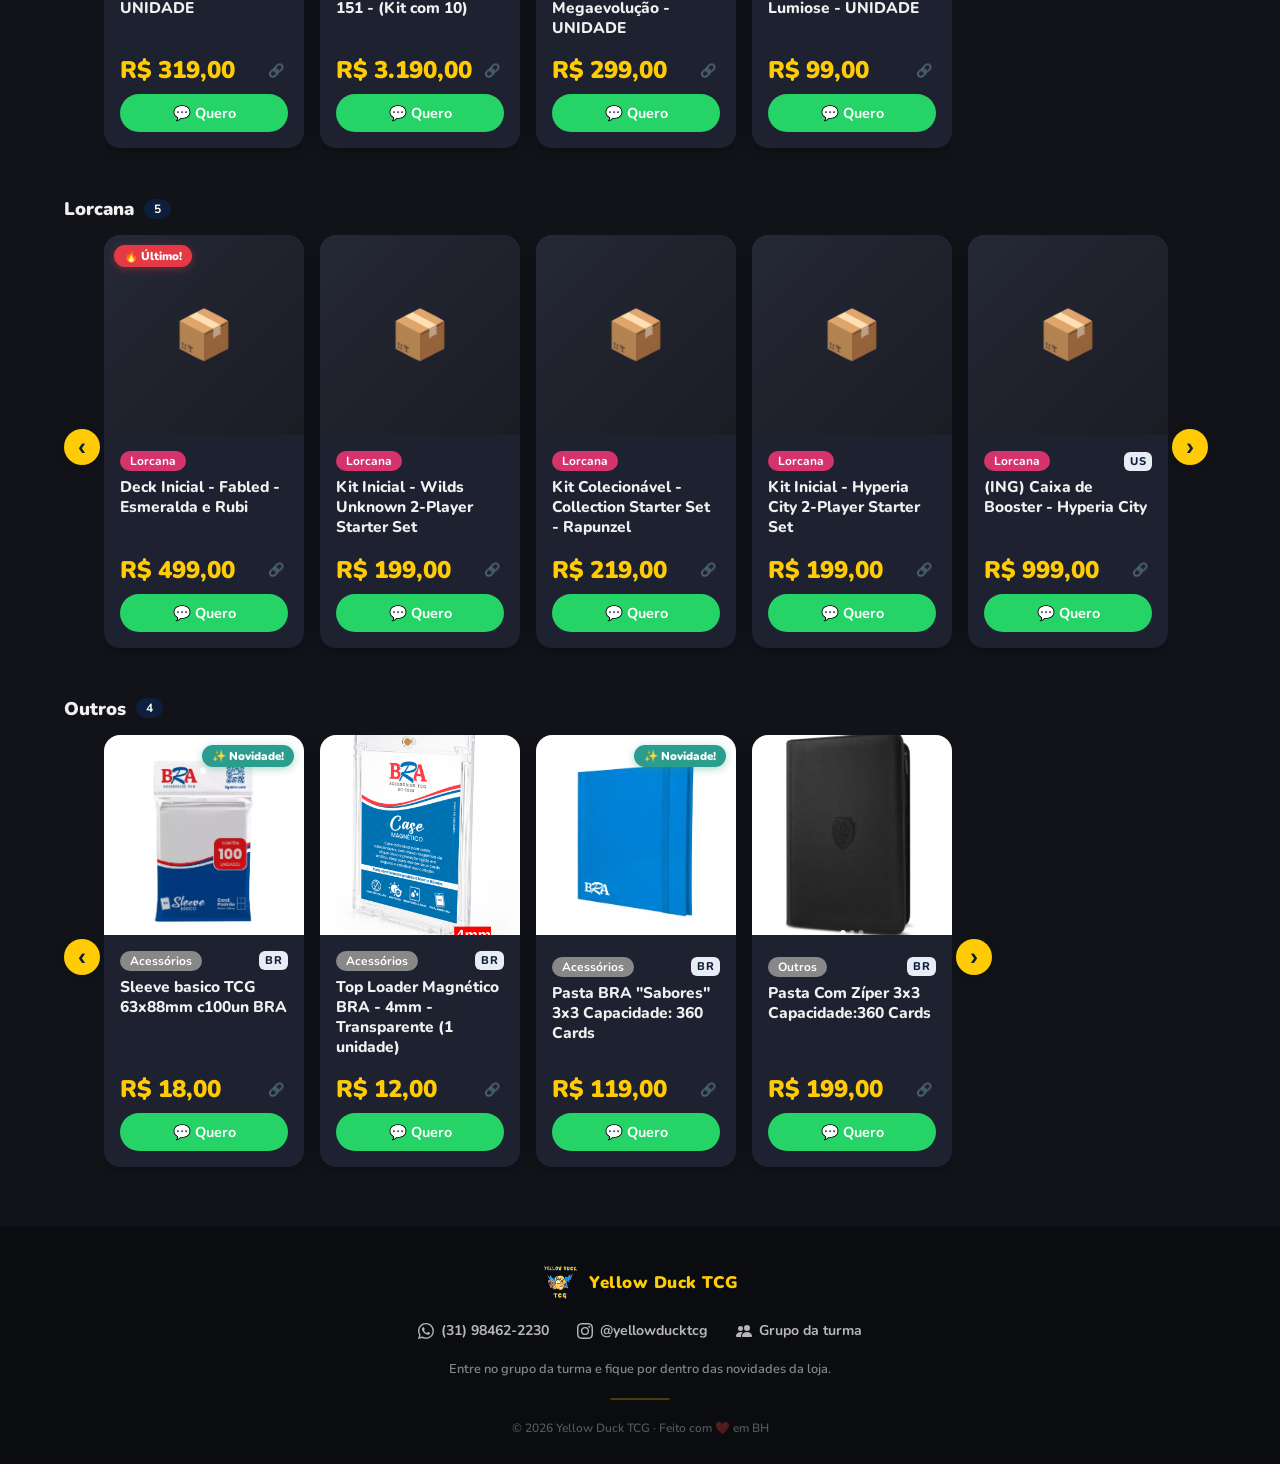
==== commit 43a65388: "feat: ticker AO VIVO, hero cinematografico e contador no nav - Ticker rolante abaixo do header com n" ====
--- a/index.html
+++ b/index.html
@@ -50,6 +50,7 @@
         <a href="sobre.html">Sobre</a>
         <a href="https://chat.whatsapp.com/Ev0YPRKHrqD5xf0FgJmq6e" target="_blank" rel="noopener noreferrer" class="nav-grupo">💬 Grupo</a>
       </nav>
+      <div class="nav-visitas" id="nav-visitas" title="Total de visitas">👁 ...</div>
       <button class="dark-toggle" id="dark-toggle" title="Alternar tema">🌙</button>
       <a class="wpp-btn" href="https://wa.me/5531984622230" target="_blank">
         <svg xmlns="http://www.w3.org/2000/svg" width="18" height="18" fill="currentColor" viewBox="0 0 16 16">
@@ -59,6 +60,43 @@
       </a>
     </div>
   </header>
+
+  <!-- Ticker AO VIVO -->
+  <div id="ticker-live">
+    <span class="ticker-badge">AO VIVO</span>
+    <div class="ticker-wrap">
+      <div class="ticker-items" id="ticker-items"></div>
+    </div>
+  </div>
+  <script>
+    (async () => {
+      const cats = ['caixa-booster','blister-triplo','blister-quadruplo','colecao-treinador','box','single','combo','mini-tin','outros'];
+      const itens = [];
+      await Promise.all(cats.map(async c => {
+        try {
+          const d = await fetch(`produtos/${c}.json`).then(r => r.json());
+          (d.items || []).forEach(p => {
+            if (p.esgotado) return;
+            if (p.prevenda) itens.push({ label: '⏳ Pré-venda', nome: p.nome });
+            else if (p.novidade) itens.push({ label: '✨ Novidade', nome: p.nome });
+            else if (p.ultimo) itens.push({ label: '🔥 Último', nome: p.nome });
+          });
+        } catch {}
+      }));
+      if (itens.length === 0) return;
+      const track = document.getElementById('ticker-items');
+      const rep = [...itens, ...itens, ...itens];
+      track.innerHTML = rep.map(i =>
+        `<span class="ticker-item"><em class="ticker-label">${i.label}</em>${i.nome}</span>`
+      ).join('<span class="ticker-sep">◆</span>');
+      track.style.animationDuration = `${Math.max(24, itens.length * 7)}s`;
+      document.getElementById('ticker-live').style.display = 'flex';
+    })();
+    fetch('/api/visitas').then(r => r.json()).then(d => {
+      const el = document.getElementById('nav-visitas');
+      if (el && d.total !== undefined) el.textContent = '👁 ' + Number(d.total).toLocaleString('pt-BR');
+    }).catch(() => {});
+  </script>
 
   <main id="main-content">
     <section class="hero">
--- a/style.css
+++ b/style.css
@@ -89,6 +89,84 @@
   transition: opacity 0.2s;
 }
 #aviso-pausa .pausa-wpp:hover { opacity: 0.85; }
+
+/* ── TICKER AO VIVO ── */
+#ticker-live {
+  background: #0a0a0a;
+  border-bottom: 2px solid #e63946;
+  display: none;
+  align-items: center;
+  overflow: hidden;
+  height: 36px;
+  position: sticky;
+  top: 84px;
+  z-index: 99;
+}
+.ticker-badge {
+  background: #e63946;
+  color: #fff;
+  font-size: 0.68rem;
+  font-weight: 900;
+  padding: 0 12px;
+  letter-spacing: 1.5px;
+  white-space: nowrap;
+  flex-shrink: 0;
+  height: 100%;
+  display: flex;
+  align-items: center;
+}
+.ticker-wrap {
+  overflow: hidden;
+  flex: 1;
+  height: 100%;
+  display: flex;
+  align-items: center;
+}
+.ticker-items {
+  display: flex;
+  align-items: center;
+  white-space: nowrap;
+  animation: ticker-scroll 40s linear infinite;
+}
+.ticker-item {
+  color: #d4d4d4;
+  font-size: 0.8rem;
+  font-weight: 700;
+  padding: 0 20px;
+}
+.ticker-label {
+  font-style: normal;
+  color: #ffcb05;
+  margin-right: 4px;
+}
+.ticker-sep {
+  color: #444;
+  padding: 0 4px;
+  font-size: 0.6rem;
+}
+@keyframes ticker-scroll {
+  0%   { transform: translateX(0); }
+  100% { transform: translateX(-33.333%); }
+}
+
+/* ── CONTADOR DE VISITAS NO NAV ── */
+.nav-visitas {
+  font-size: 0.76rem;
+  font-weight: 800;
+  color: #0d1f3c;
+  background: rgba(13,31,60,0.1);
+  border: 1.5px solid rgba(13,31,60,0.22);
+  padding: 4px 12px;
+  border-radius: 20px;
+  white-space: nowrap;
+  cursor: default;
+  flex-shrink: 0;
+}
+body.dark .nav-visitas {
+  color: #ffcb05;
+  background: rgba(255,203,5,0.1);
+  border-color: rgba(255,203,5,0.35);
+}
 
 html {
   scroll-behavior: smooth;
@@ -386,9 +464,9 @@
 
 /* ── HERO ── */
 .hero {
-  background: linear-gradient(135deg, #0a1628 0%, #0d1f3c 30%, #1a3a6e 60%, #c9a200 100%);
+  background: linear-gradient(160deg, #020609 0%, #04090f 25%, #07101e 55%, #0b152a 80%, #0a1220 100%);
   text-align: center;
-  padding: 56px 24px 52px;
+  padding: 76px 24px 72px;
   position: relative;
   overflow: hidden;
 }
@@ -407,16 +485,16 @@
   top: -30%;
   left: 50%;
   transform: translateX(-50%);
-  width: 720px;
-  height: 420px;
-  background: radial-gradient(ellipse at center, rgba(255,203,5,0.22) 0%, rgba(255,203,5,0.06) 45%, transparent 70%);
+  width: 860px;
+  height: 500px;
+  background: radial-gradient(ellipse at center, rgba(255,203,5,0.38) 0%, rgba(255,203,5,0.14) 38%, rgba(8,20,45,0.25) 62%, transparent 78%);
   pointer-events: none;
 }
 
 /* Ícones SVG de tipo */
 .hero-icon {
   position: absolute;
-  opacity: 0.09;
+  opacity: 0.13;
 }
 
 /* Distribuição e tamanho dos ícones */
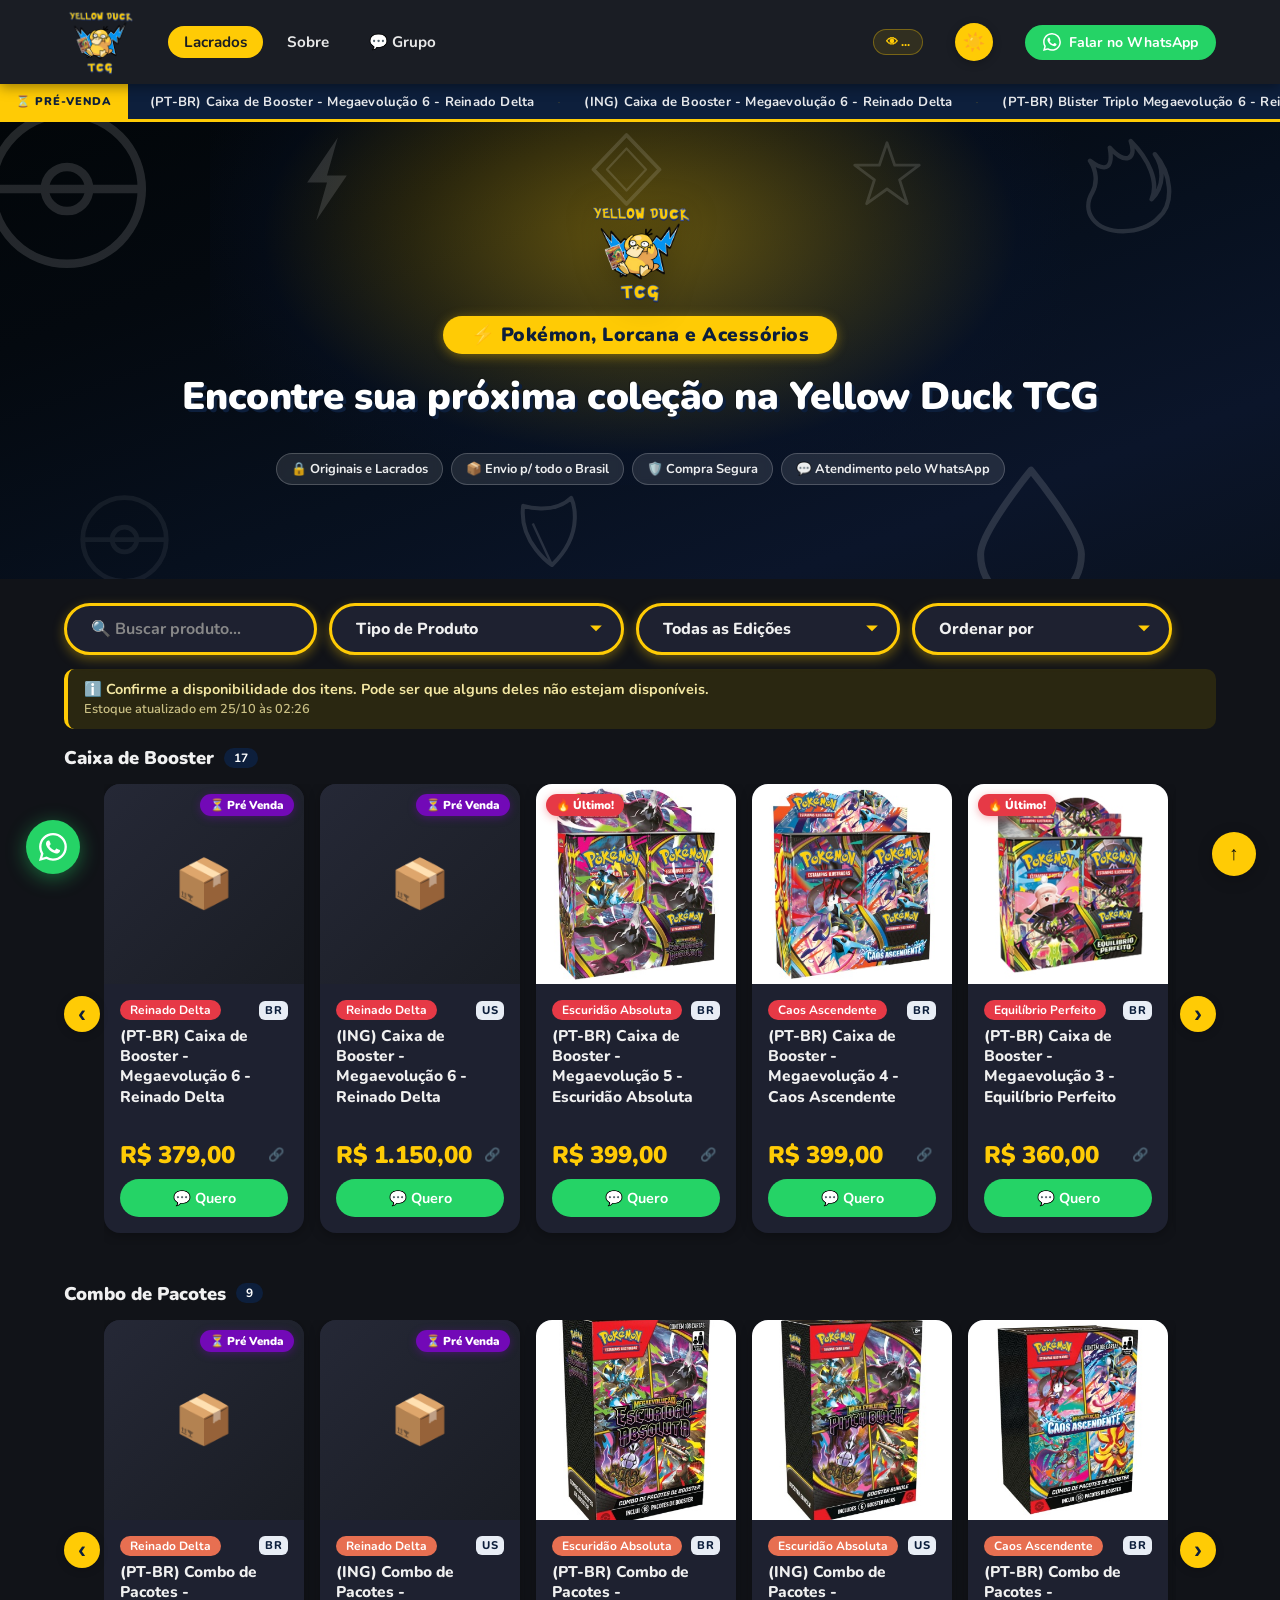
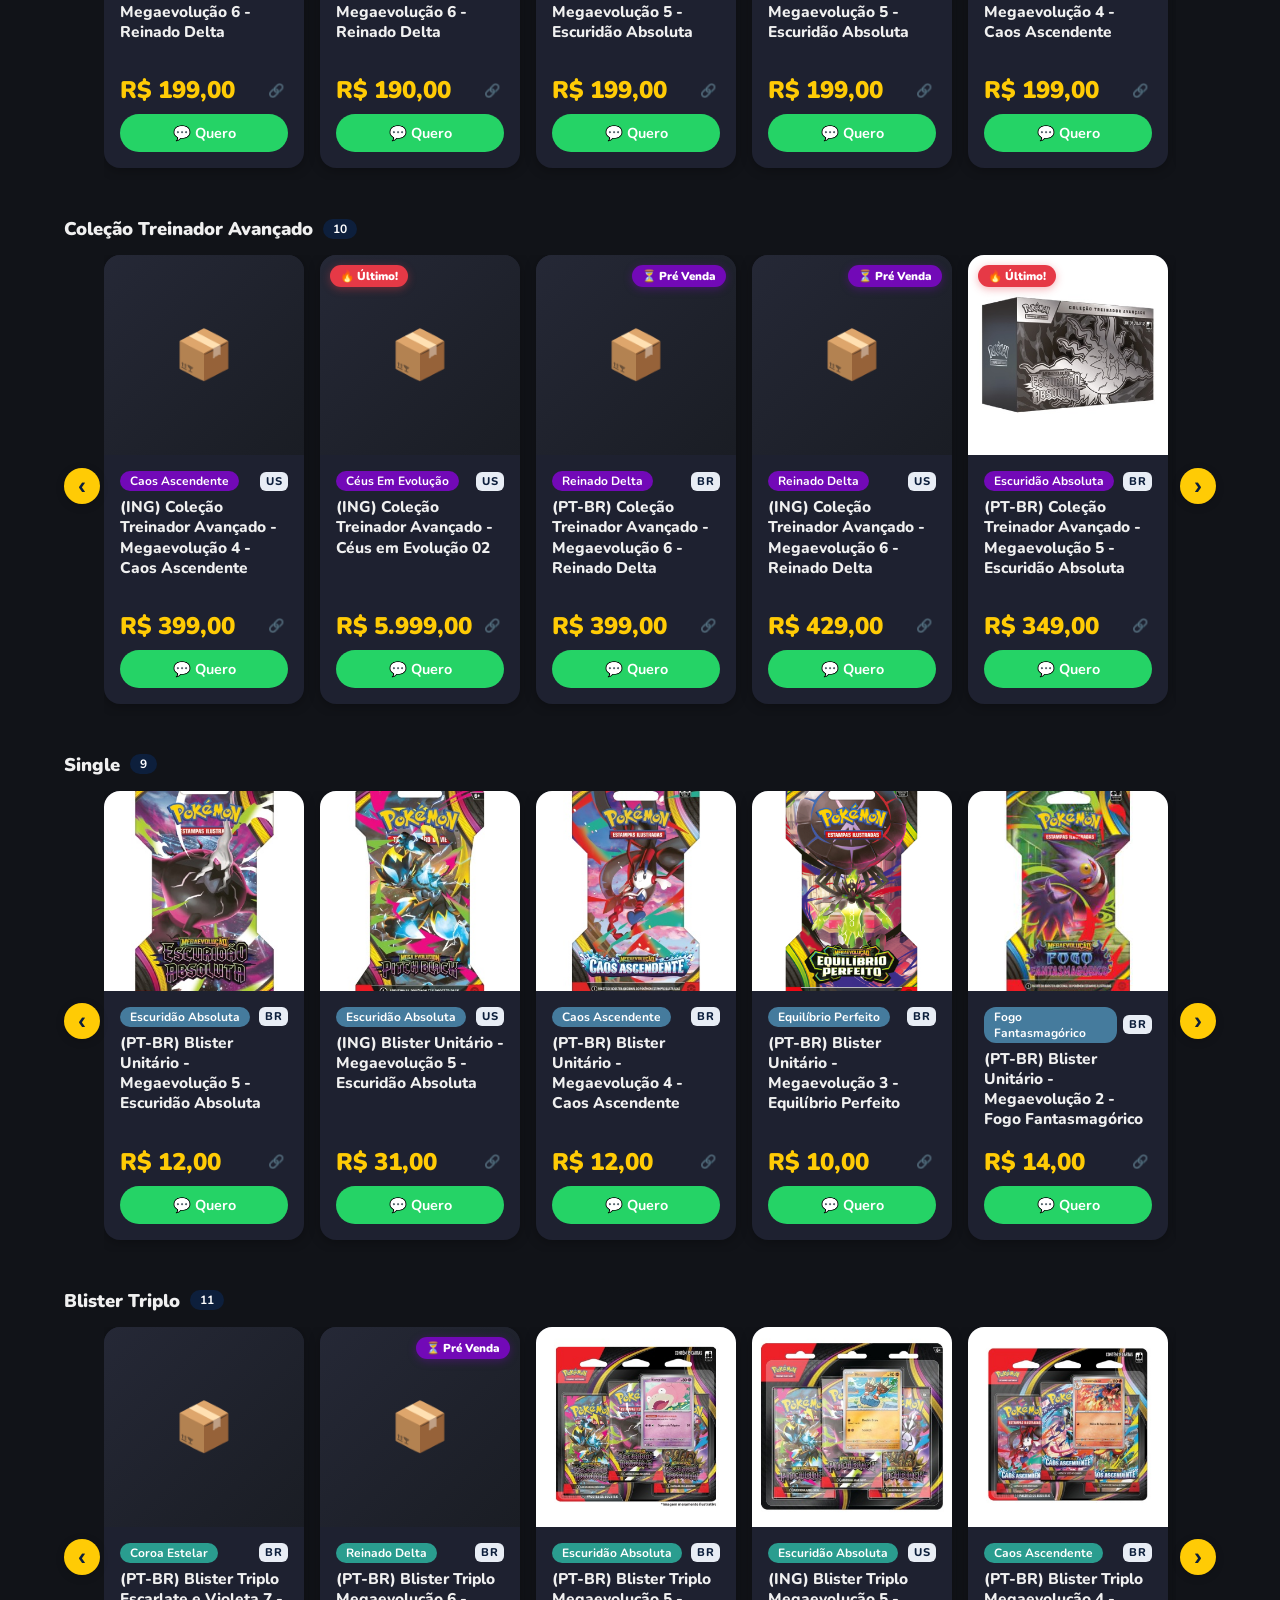
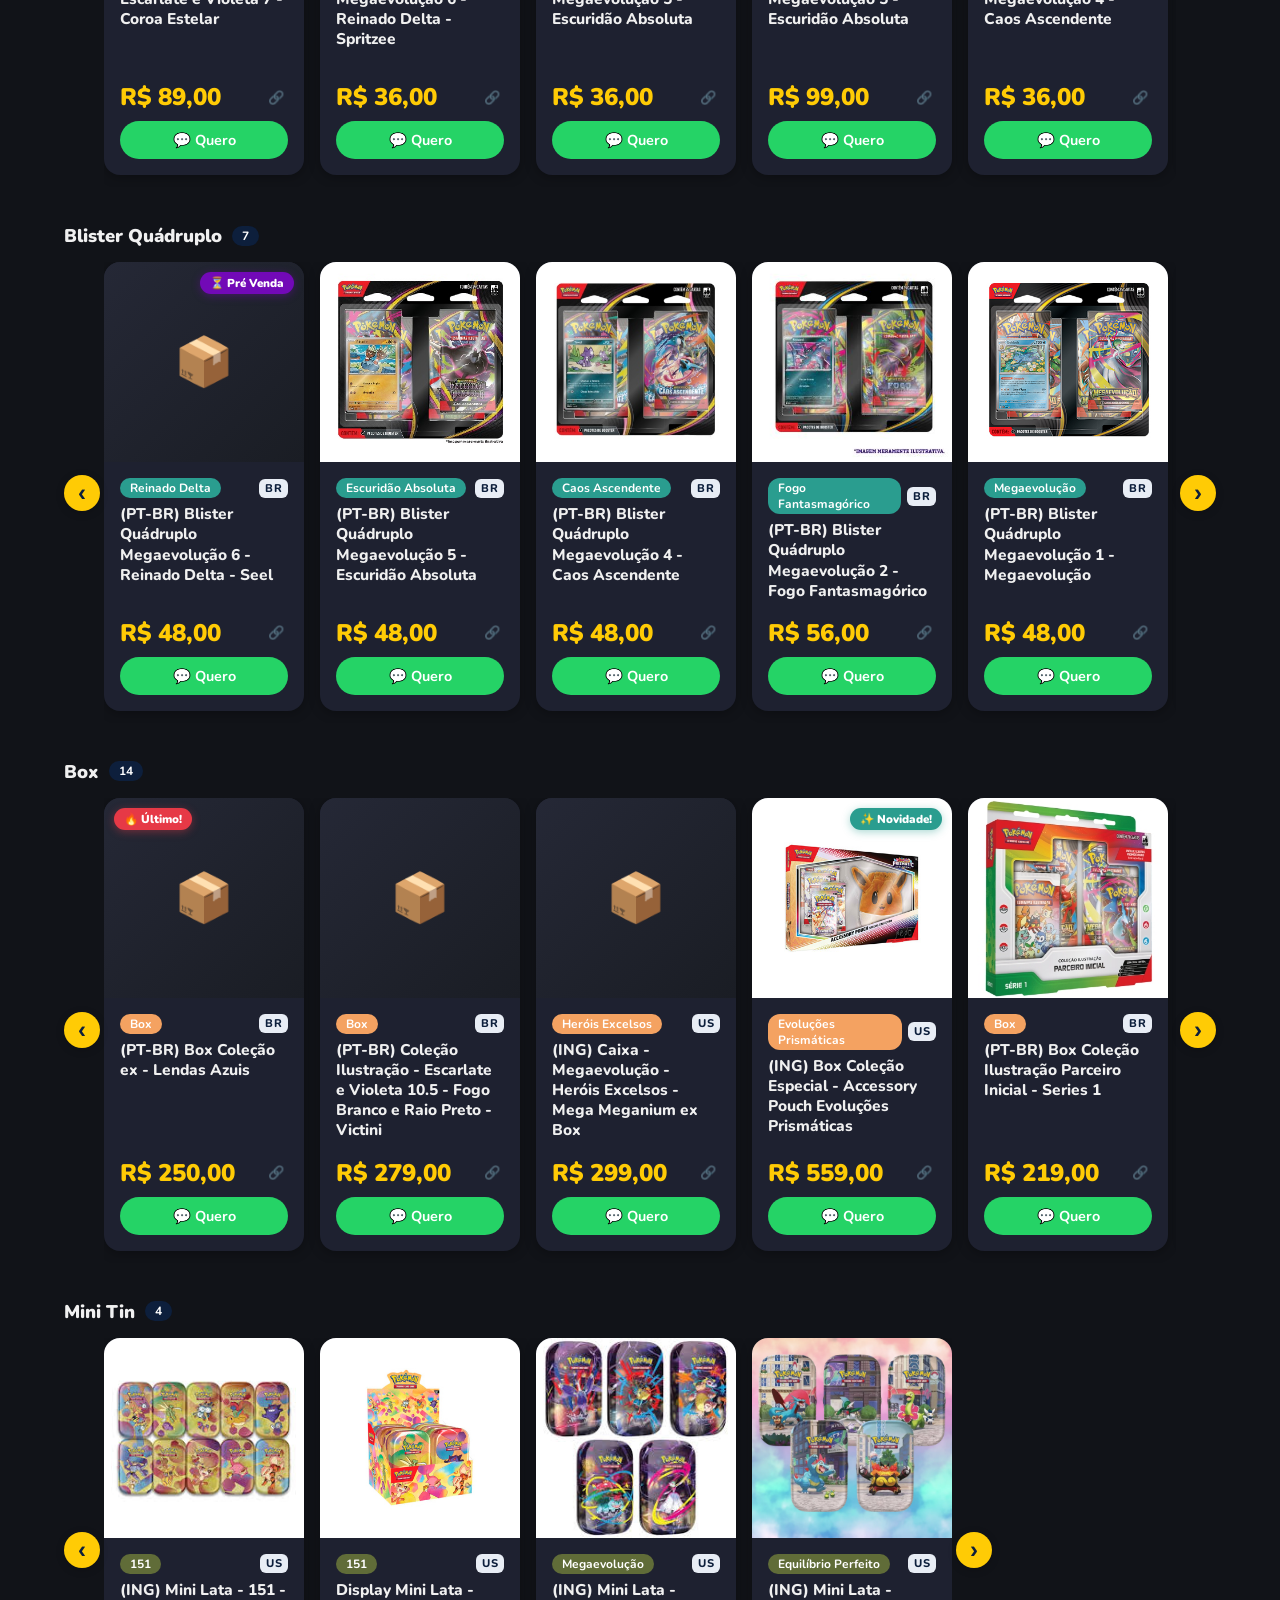
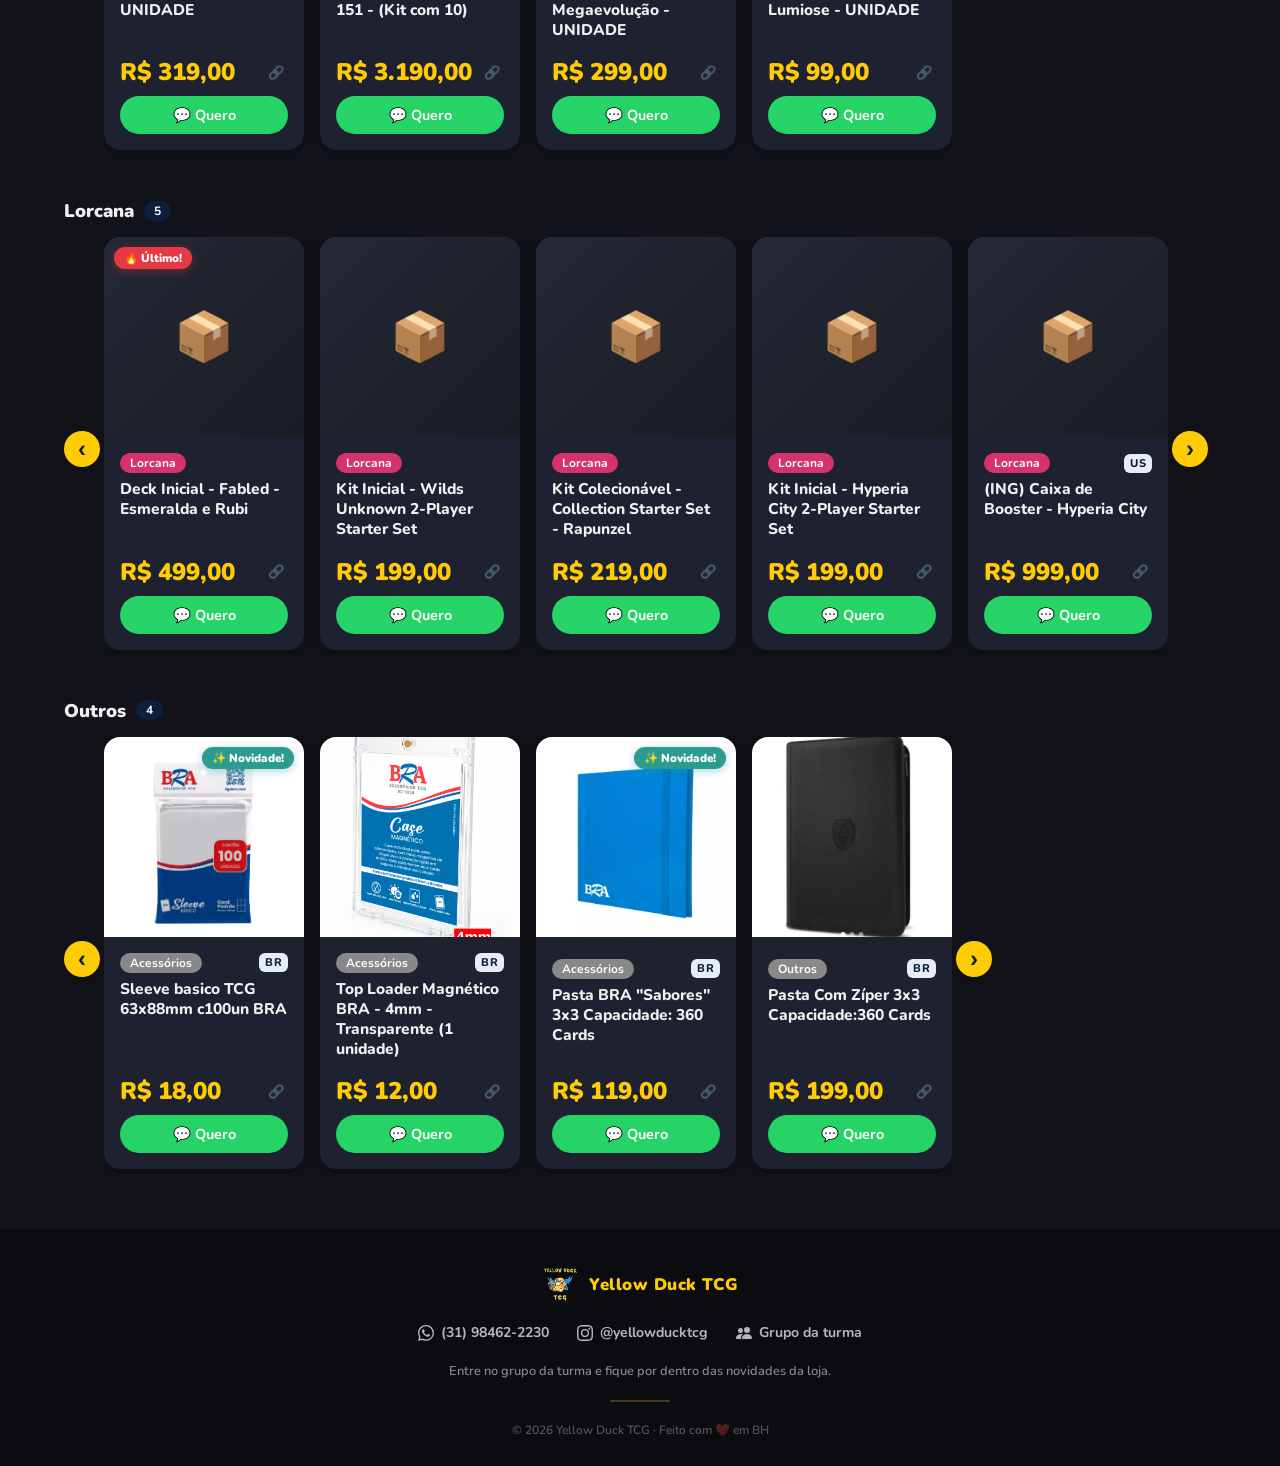
==== commit aa7e3e92: "fix: ticker mostra apenas pre-vendas, visual azul/amarelo da marca Co-Authored-By: Claude Sonnet 4.6" ====
--- a/index.html
+++ b/index.html
@@ -61,9 +61,9 @@
     </div>
   </header>
 
-  <!-- Ticker AO VIVO -->
+  <!-- Ticker Pré-Venda -->
   <div id="ticker-live">
-    <span class="ticker-badge">AO VIVO</span>
+    <span class="ticker-badge">⏳ PRÉ-VENDA</span>
     <div class="ticker-wrap">
       <div class="ticker-items" id="ticker-items"></div>
     </div>
@@ -71,25 +71,20 @@
   <script>
     (async () => {
       const cats = ['caixa-booster','blister-triplo','blister-quadruplo','colecao-treinador','box','single','combo','mini-tin','outros'];
-      const itens = [];
+      const nomes = [];
       await Promise.all(cats.map(async c => {
         try {
           const d = await fetch(`produtos/${c}.json`).then(r => r.json());
-          (d.items || []).forEach(p => {
-            if (p.esgotado) return;
-            if (p.prevenda) itens.push({ label: '⏳ Pré-venda', nome: p.nome });
-            else if (p.novidade) itens.push({ label: '✨ Novidade', nome: p.nome });
-            else if (p.ultimo) itens.push({ label: '🔥 Último', nome: p.nome });
-          });
+          (d.items || []).forEach(p => { if (p.prevenda && !p.esgotado) nomes.push(p.nome); });
         } catch {}
       }));
-      if (itens.length === 0) return;
+      if (nomes.length === 0) return;
       const track = document.getElementById('ticker-items');
-      const rep = [...itens, ...itens, ...itens];
-      track.innerHTML = rep.map(i =>
-        `<span class="ticker-item"><em class="ticker-label">${i.label}</em>${i.nome}</span>`
-      ).join('<span class="ticker-sep">◆</span>');
-      track.style.animationDuration = `${Math.max(24, itens.length * 7)}s`;
+      const rep = [...nomes, ...nomes, ...nomes];
+      track.innerHTML = rep.map(n =>
+        `<span class="ticker-item">${n}</span>`
+      ).join('<span class="ticker-sep">·</span>');
+      track.style.animationDuration = `${Math.max(20, nomes.length * 6)}s`;
       document.getElementById('ticker-live').style.display = 'flex';
     })();
     fetch('/api/visitas').then(r => r.json()).then(d => {
--- a/style.css
+++ b/style.css
@@ -90,30 +90,31 @@
 }
 #aviso-pausa .pausa-wpp:hover { opacity: 0.85; }
 
-/* ── TICKER AO VIVO ── */
+/* ── TICKER PRÉ-VENDA ── */
 #ticker-live {
-  background: #0a0a0a;
-  border-bottom: 2px solid #e63946;
+  background: #0d1f3c;
+  border-bottom: 3px solid #ffcb05;
   display: none;
   align-items: center;
   overflow: hidden;
-  height: 36px;
+  height: 38px;
   position: sticky;
   top: 84px;
   z-index: 99;
 }
 .ticker-badge {
-  background: #e63946;
-  color: #fff;
-  font-size: 0.68rem;
+  background: #ffcb05;
+  color: #0d1f3c;
+  font-size: 0.7rem;
   font-weight: 900;
-  padding: 0 12px;
-  letter-spacing: 1.5px;
+  padding: 0 16px;
+  letter-spacing: 1px;
   white-space: nowrap;
   flex-shrink: 0;
   height: 100%;
   display: flex;
   align-items: center;
+  gap: 4px;
 }
 .ticker-wrap {
   overflow: hidden;
@@ -129,20 +130,16 @@
   animation: ticker-scroll 40s linear infinite;
 }
 .ticker-item {
-  color: #d4d4d4;
-  font-size: 0.8rem;
+  color: rgba(255,255,255,0.9);
+  font-size: 0.82rem;
   font-weight: 700;
-  padding: 0 20px;
-}
-.ticker-label {
-  font-style: normal;
-  color: #ffcb05;
-  margin-right: 4px;
+  padding: 0 22px;
+  letter-spacing: 0.2px;
 }
 .ticker-sep {
-  color: #444;
-  padding: 0 4px;
-  font-size: 0.6rem;
+  color: rgba(255,203,5,0.4);
+  padding: 0 2px;
+  font-size: 0.55rem;
 }
 @keyframes ticker-scroll {
   0%   { transform: translateX(0); }
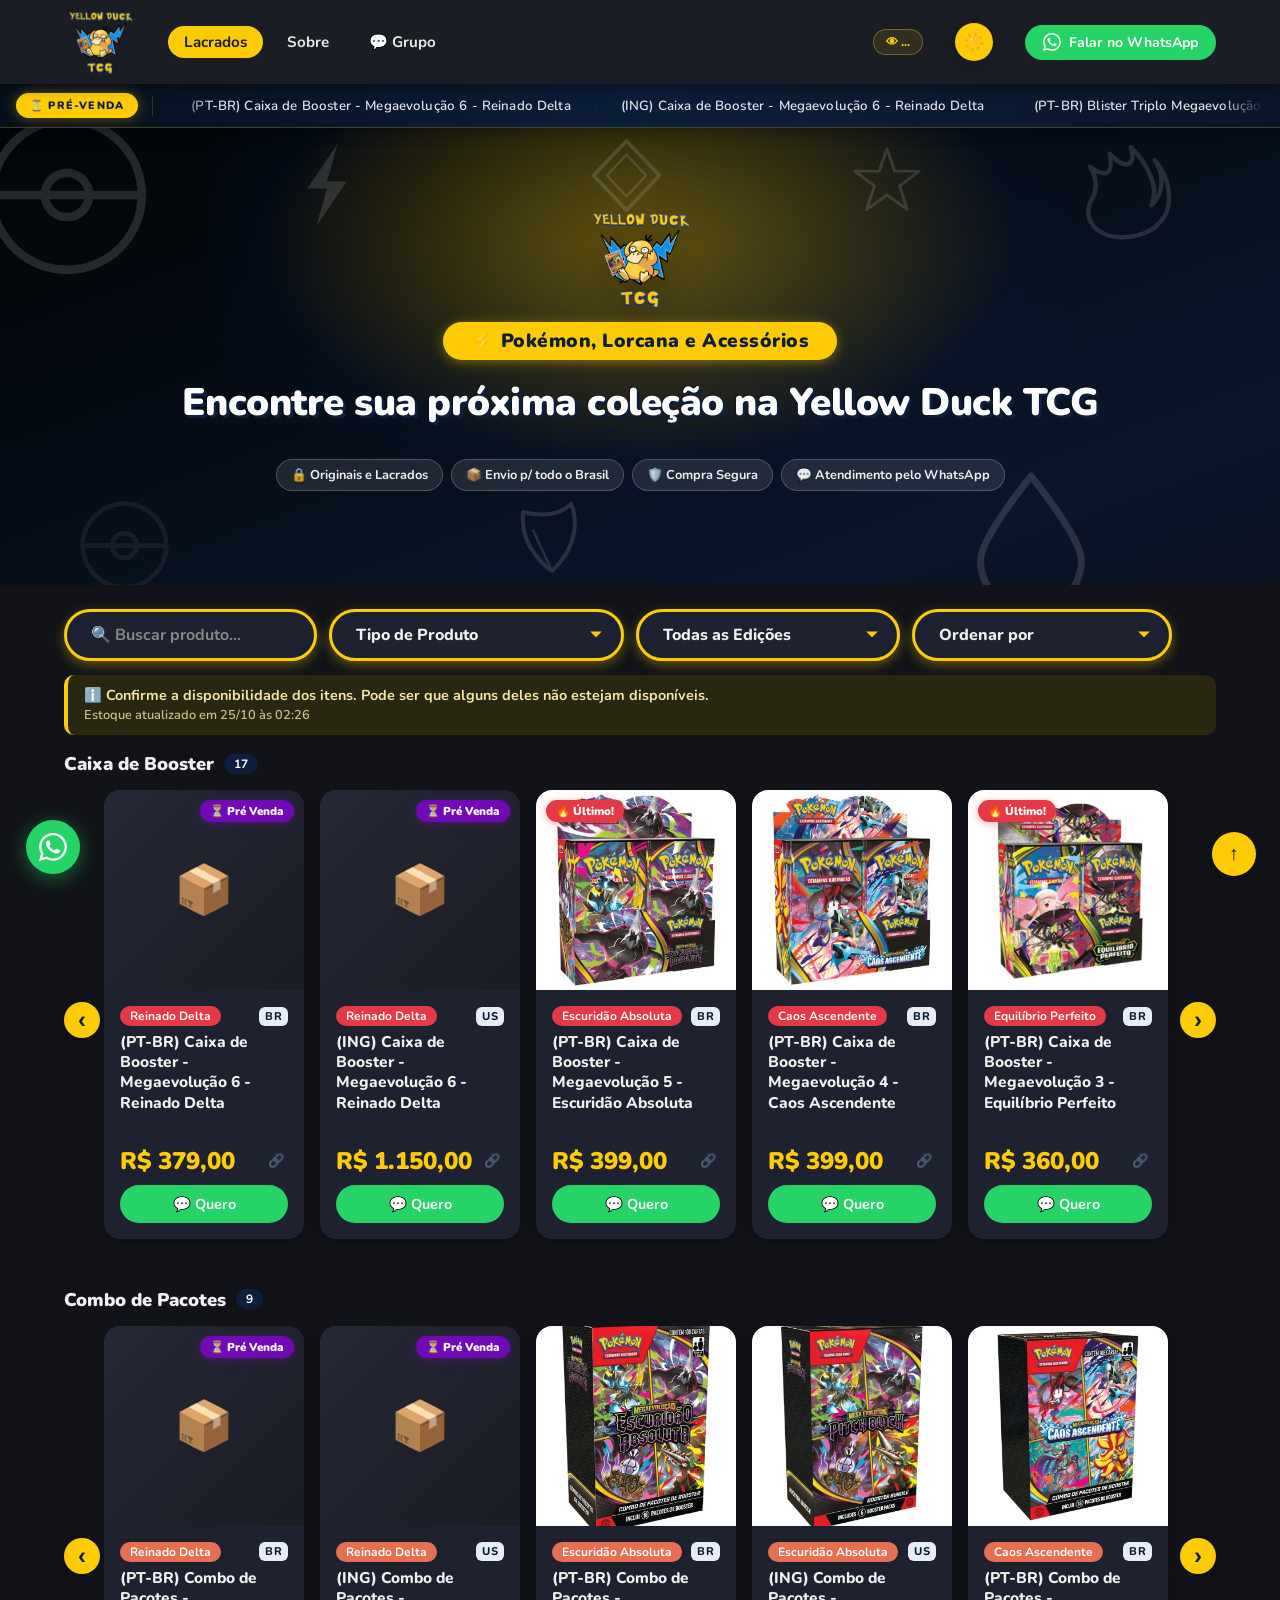
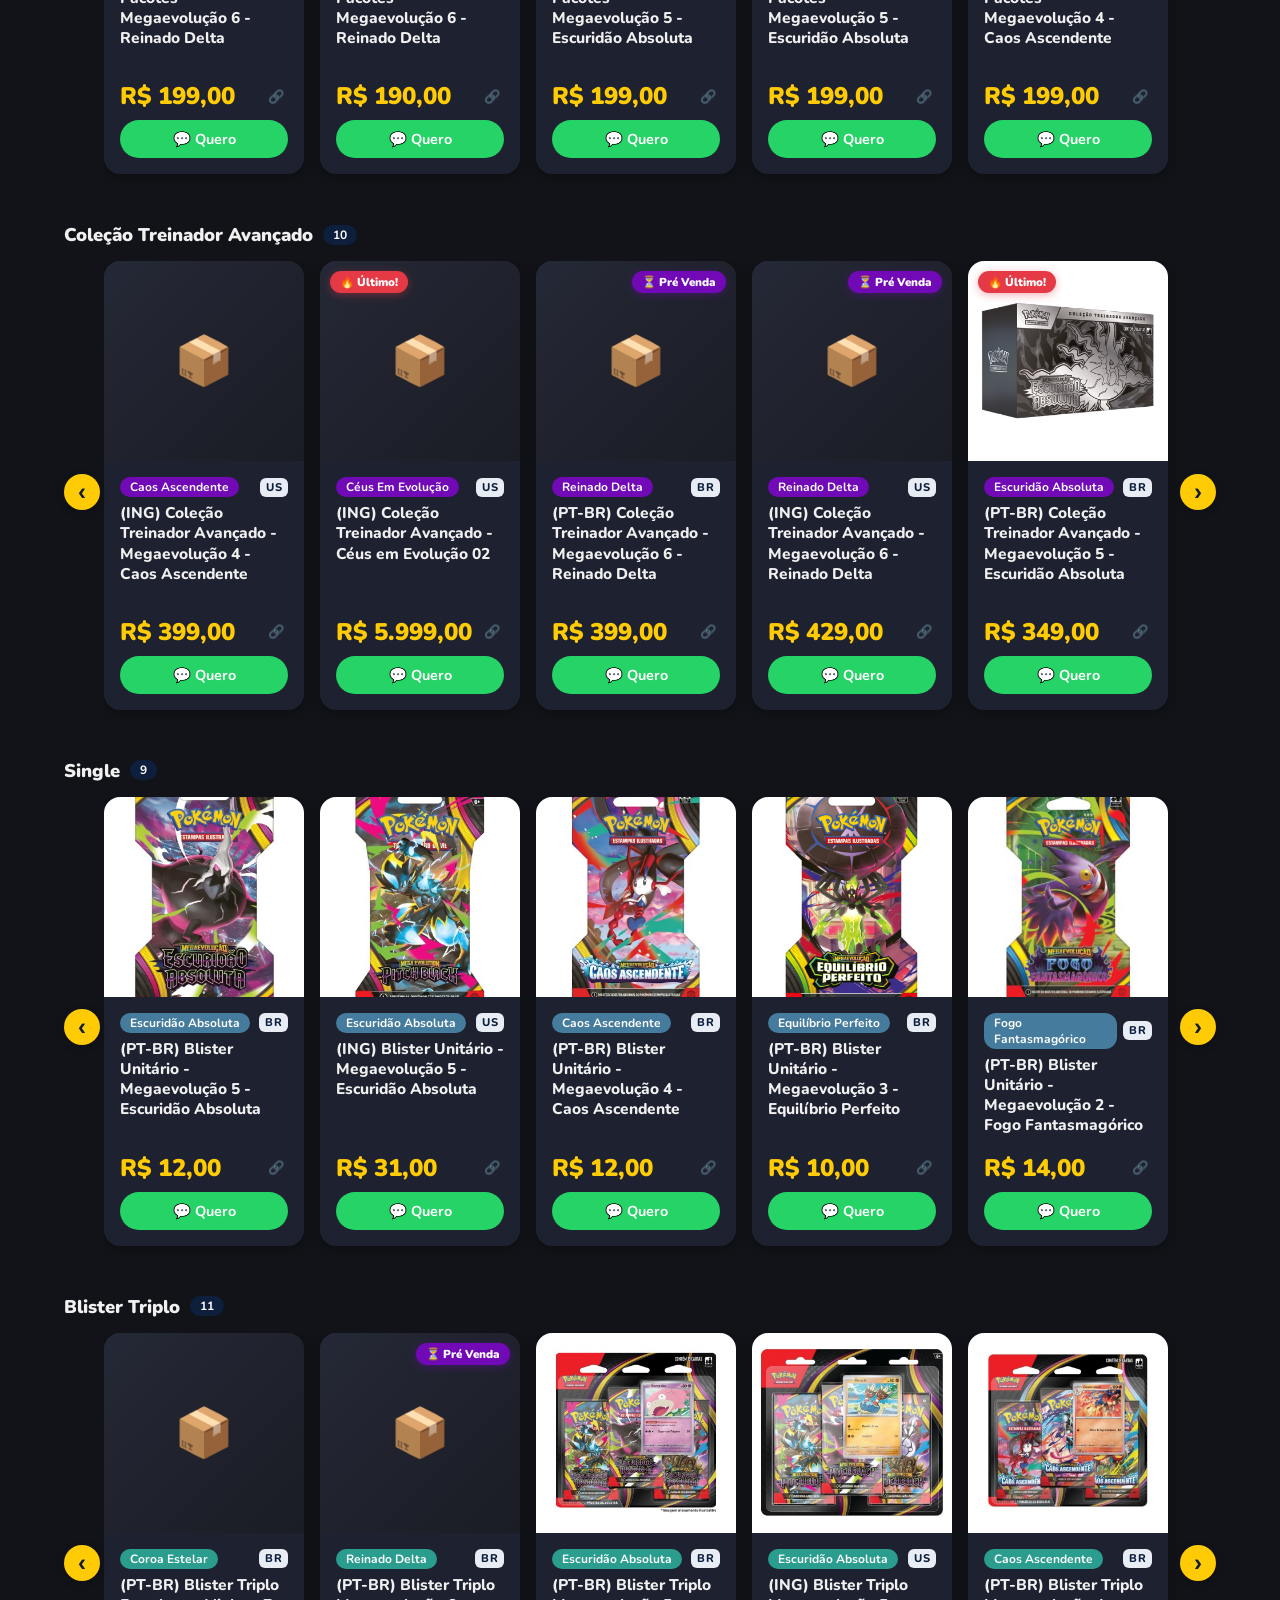
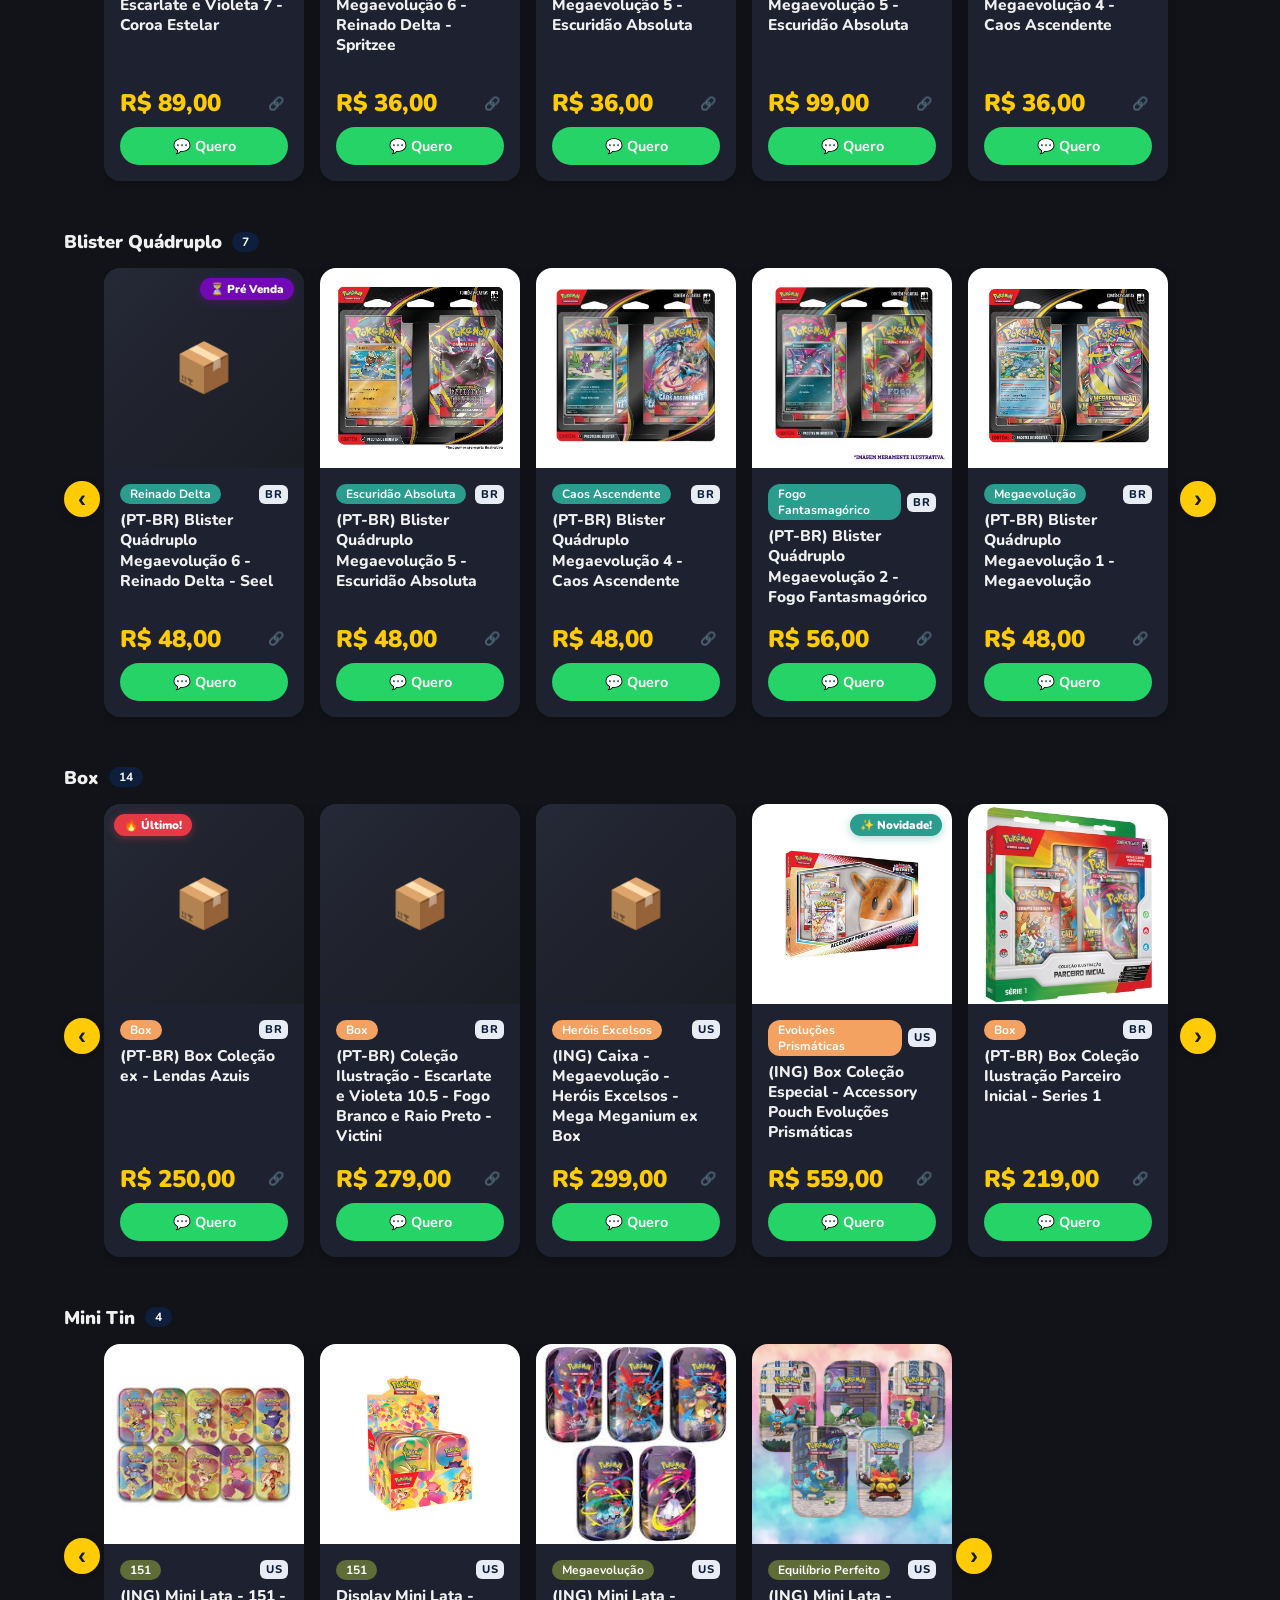
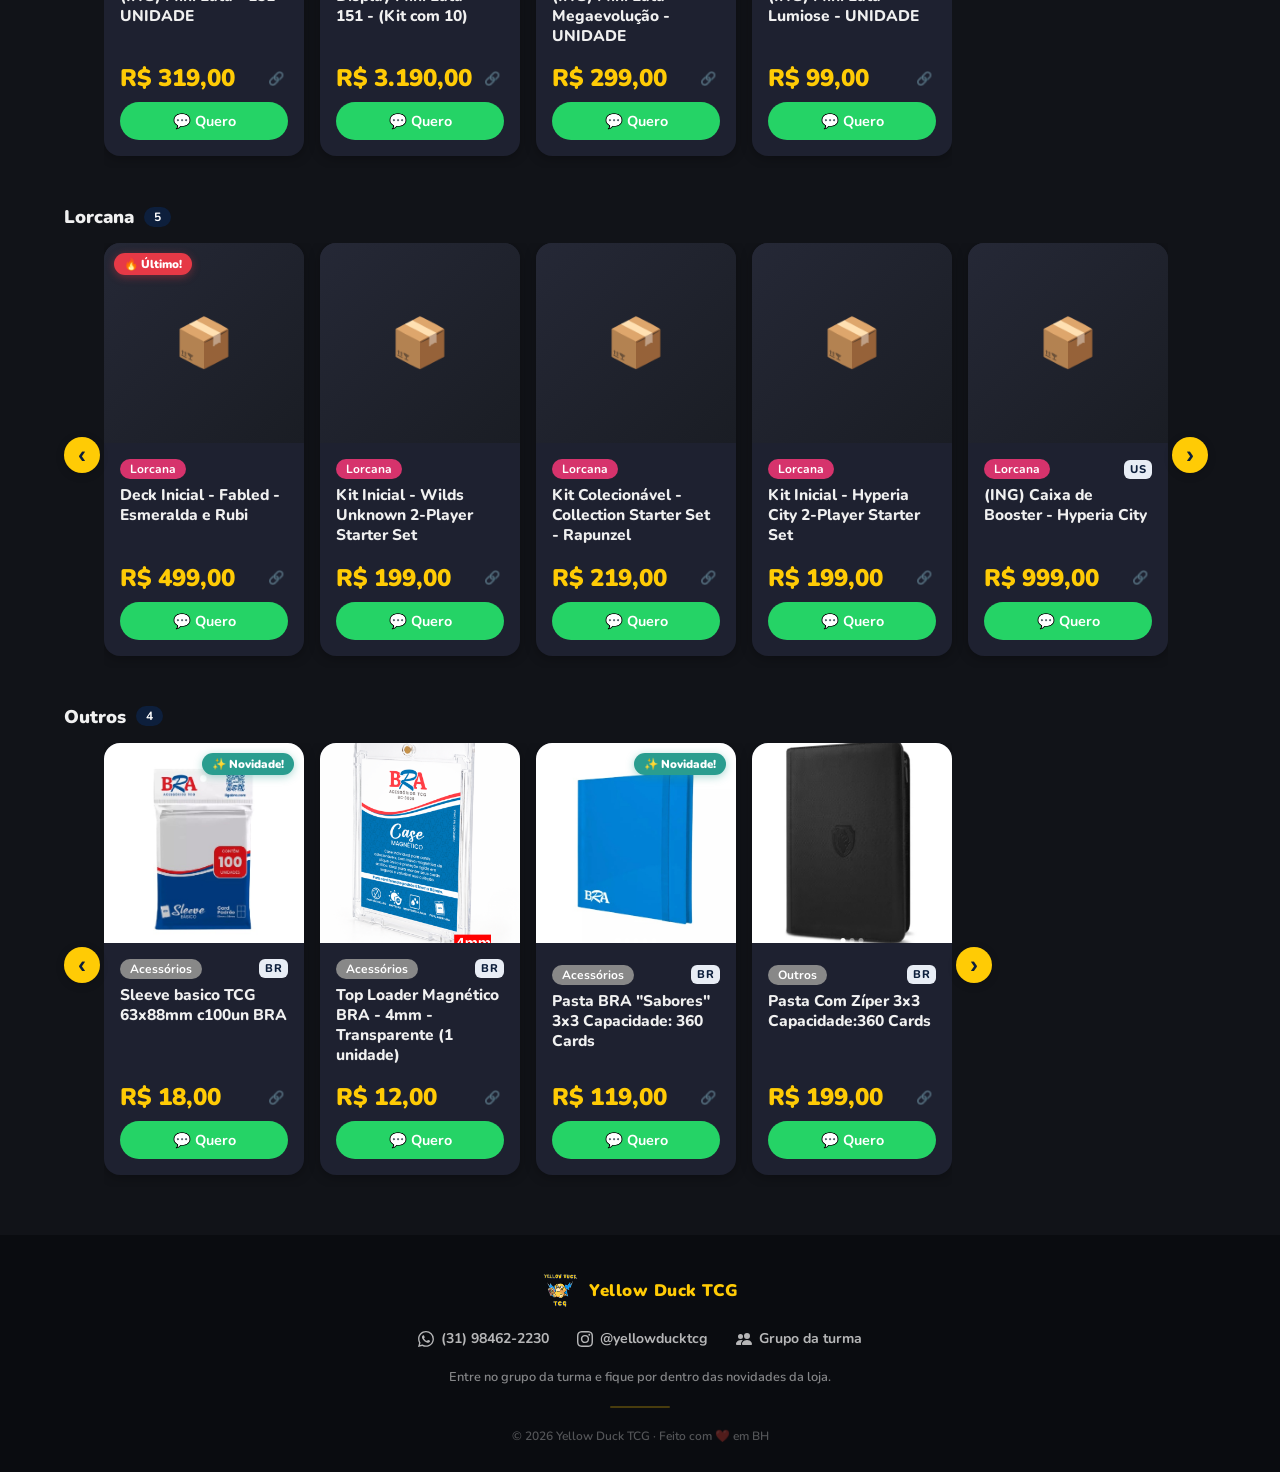
==== commit b5bb173b: "style: ticker mais refinado — badge pílula com glow, gradiente e fade nas bordas Co-Authored-By: Cla" ====
--- a/index.html
+++ b/index.html
@@ -64,6 +64,7 @@
   <!-- Ticker Pré-Venda -->
   <div id="ticker-live">
     <span class="ticker-badge">⏳ PRÉ-VENDA</span>
+    <div class="ticker-divider"></div>
     <div class="ticker-wrap">
       <div class="ticker-items" id="ticker-items"></div>
     </div>
--- a/style.css
+++ b/style.css
@@ -92,29 +92,38 @@
 
 /* ── TICKER PRÉ-VENDA ── */
 #ticker-live {
-  background: #0d1f3c;
-  border-bottom: 3px solid #ffcb05;
+  background: linear-gradient(90deg, #050f1c 0%, #0b1e38 50%, #091628 100%);
+  border-bottom: 1px solid rgba(255,203,5,0.25);
+  box-shadow: 0 2px 16px rgba(0,0,0,0.35);
   display: none;
   align-items: center;
   overflow: hidden;
-  height: 38px;
+  height: 44px;
   position: sticky;
   top: 84px;
   z-index: 99;
+  padding: 0 16px;
+  gap: 14px;
 }
 .ticker-badge {
   background: #ffcb05;
   color: #0d1f3c;
-  font-size: 0.7rem;
+  font-size: 0.67rem;
   font-weight: 900;
-  padding: 0 16px;
-  letter-spacing: 1px;
+  padding: 5px 14px;
+  letter-spacing: 1.2px;
   white-space: nowrap;
   flex-shrink: 0;
-  height: 100%;
-  display: flex;
-  align-items: center;
-  gap: 4px;
+  border-radius: 30px;
+  display: flex;
+  align-items: center;
+  box-shadow: 0 0 14px rgba(255,203,5,0.4), 0 2px 6px rgba(0,0,0,0.3);
+}
+.ticker-divider {
+  width: 1px;
+  height: 20px;
+  background: rgba(255,203,5,0.2);
+  flex-shrink: 0;
 }
 .ticker-wrap {
   overflow: hidden;
@@ -122,6 +131,8 @@
   height: 100%;
   display: flex;
   align-items: center;
+  mask-image: linear-gradient(90deg, transparent 0%, black 4%, black 96%, transparent 100%);
+  -webkit-mask-image: linear-gradient(90deg, transparent 0%, black 4%, black 96%, transparent 100%);
 }
 .ticker-items {
   display: flex;
@@ -130,16 +141,15 @@
   animation: ticker-scroll 40s linear infinite;
 }
 .ticker-item {
-  color: rgba(255,255,255,0.9);
-  font-size: 0.82rem;
-  font-weight: 700;
-  padding: 0 22px;
-  letter-spacing: 0.2px;
+  color: rgba(255,255,255,0.88);
+  font-size: 0.83rem;
+  font-weight: 600;
+  padding: 0 24px;
+  letter-spacing: 0.15px;
 }
 .ticker-sep {
-  color: rgba(255,203,5,0.4);
-  padding: 0 2px;
-  font-size: 0.55rem;
+  color: rgba(255,203,5,0.35);
+  font-size: 0.5rem;
 }
 @keyframes ticker-scroll {
   0%   { transform: translateX(0); }
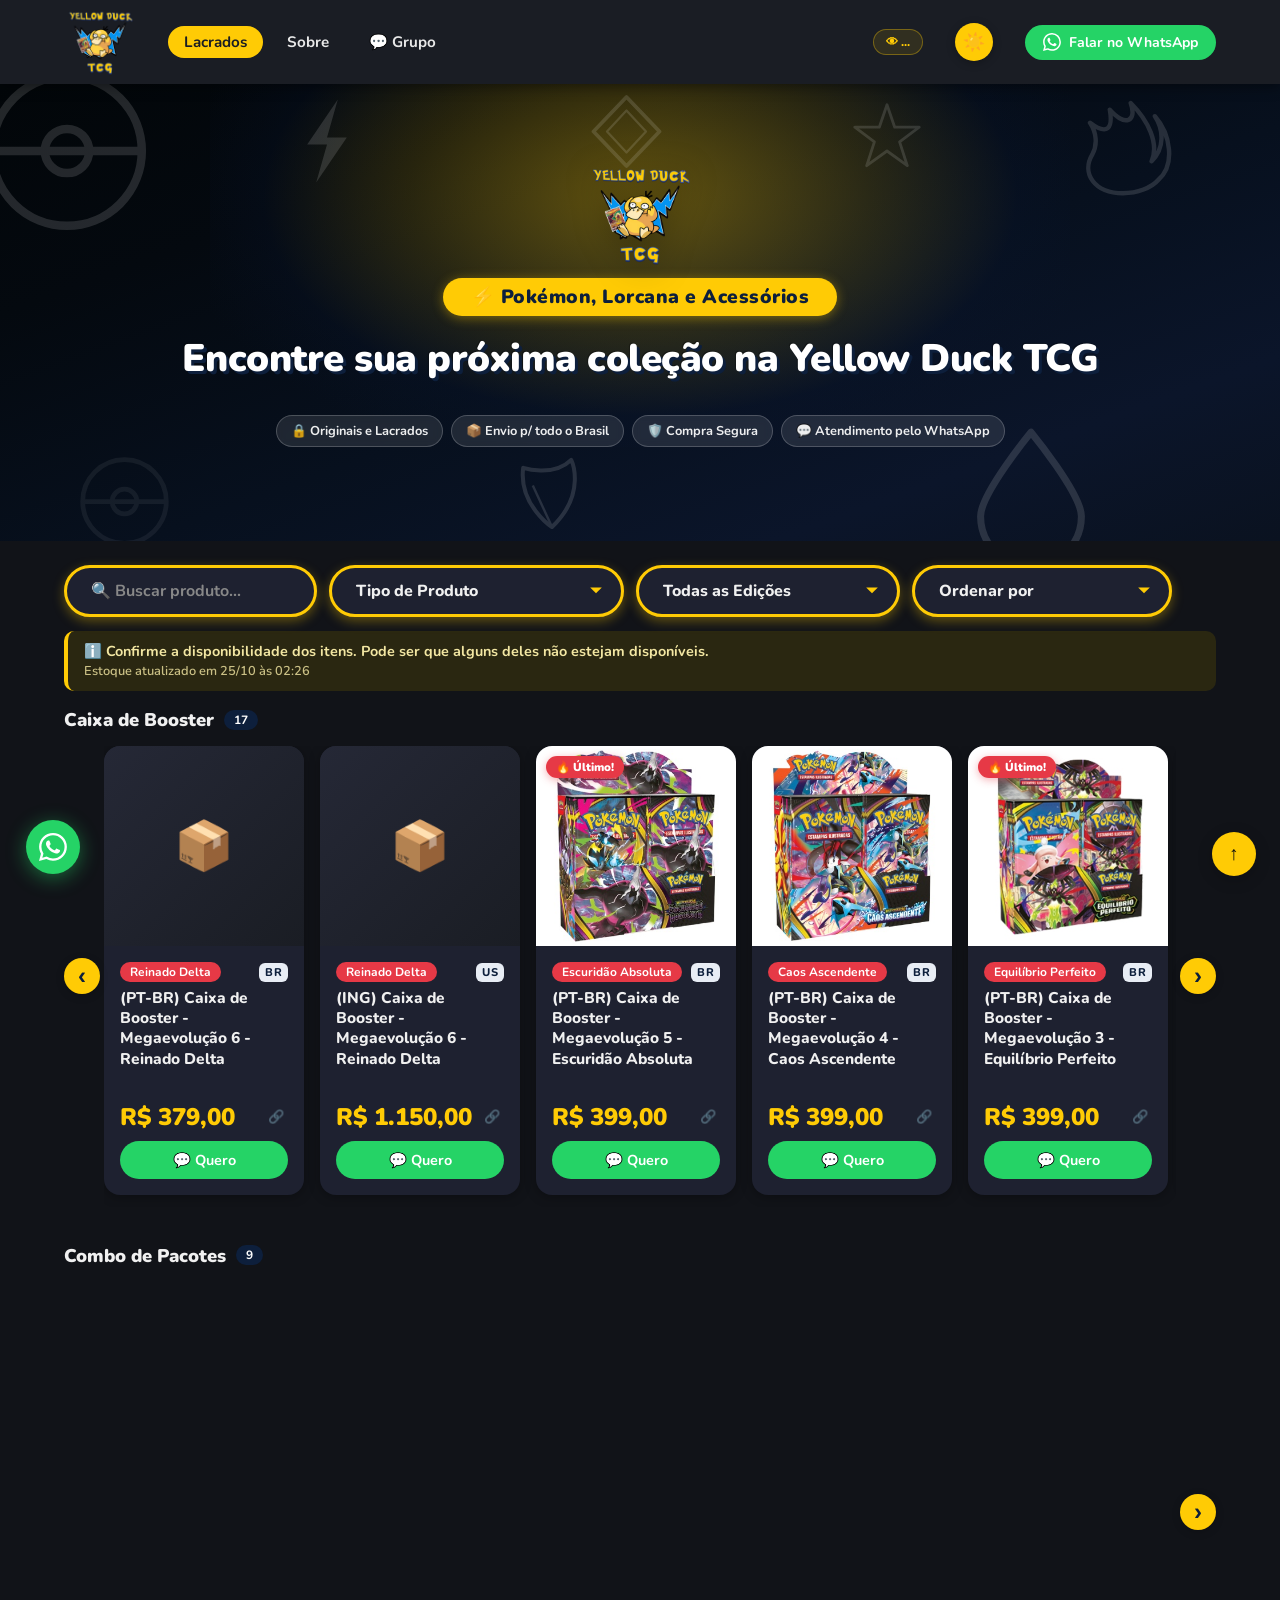
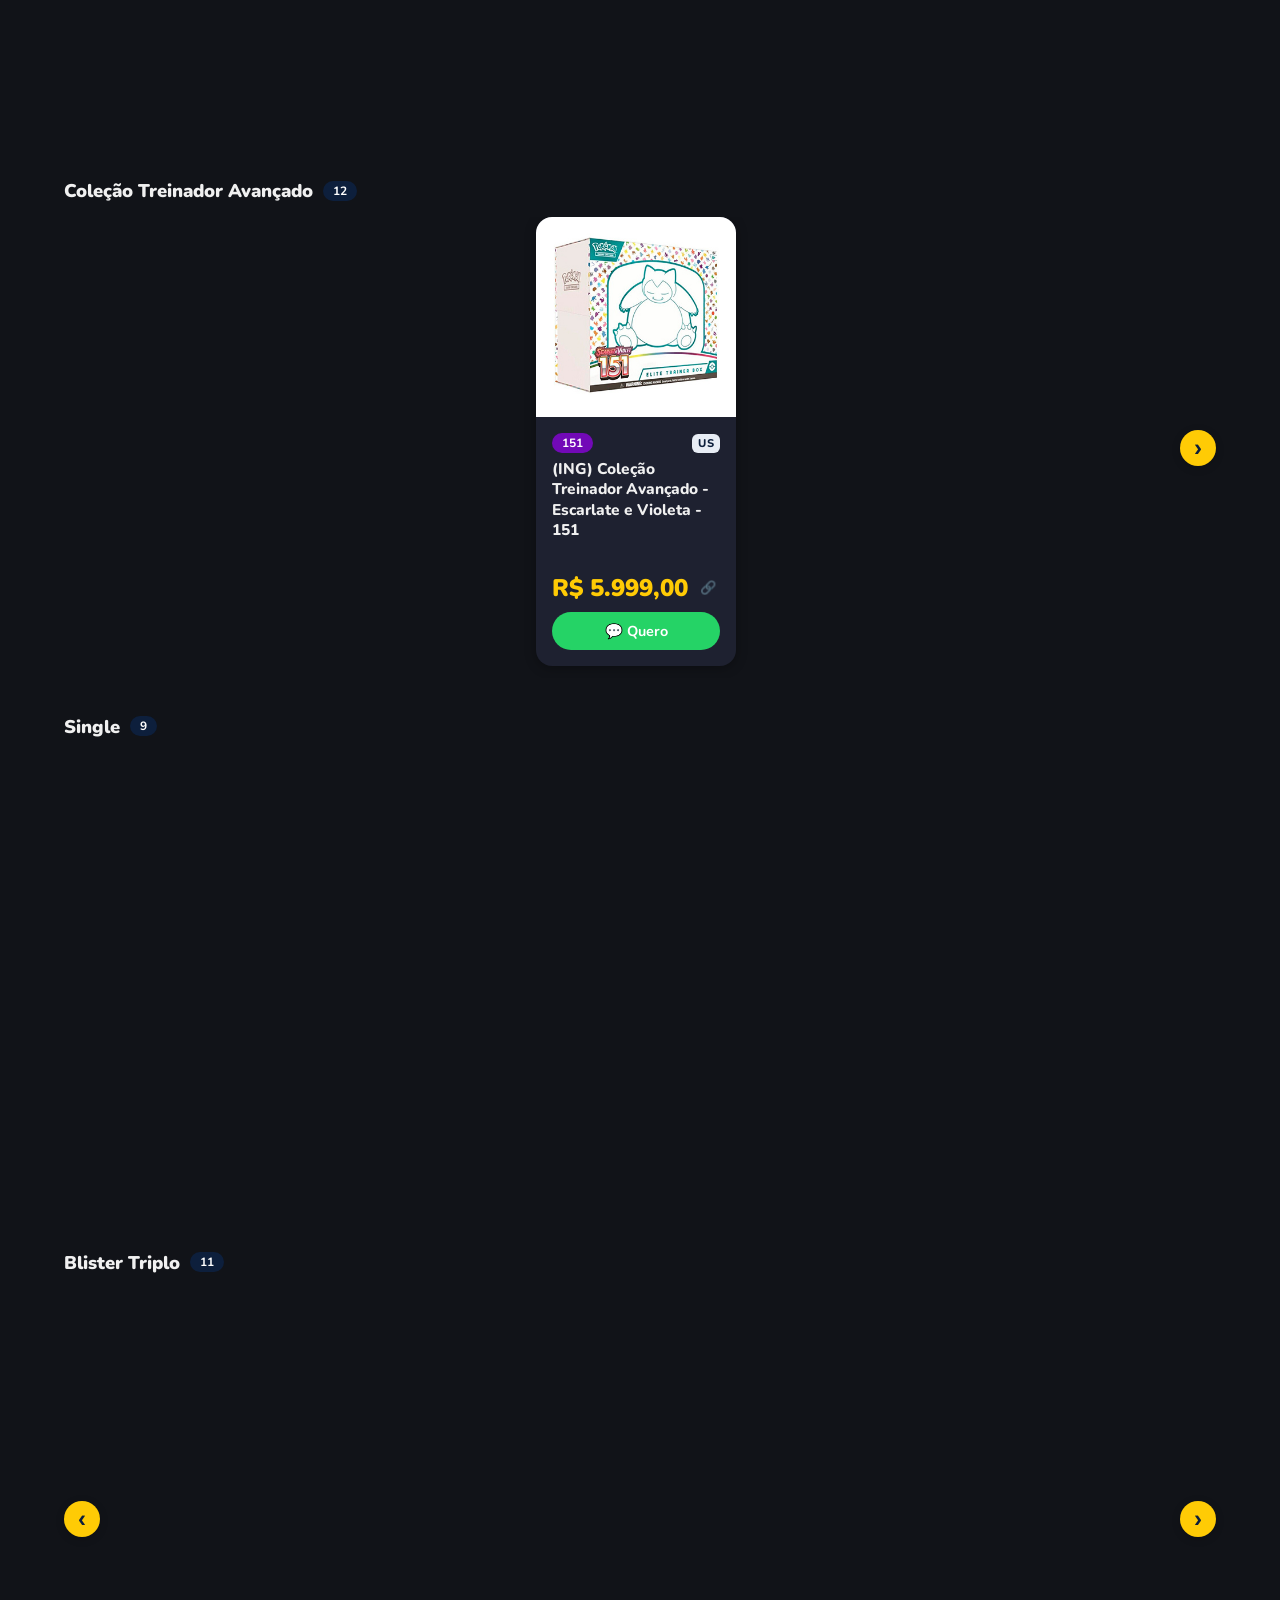
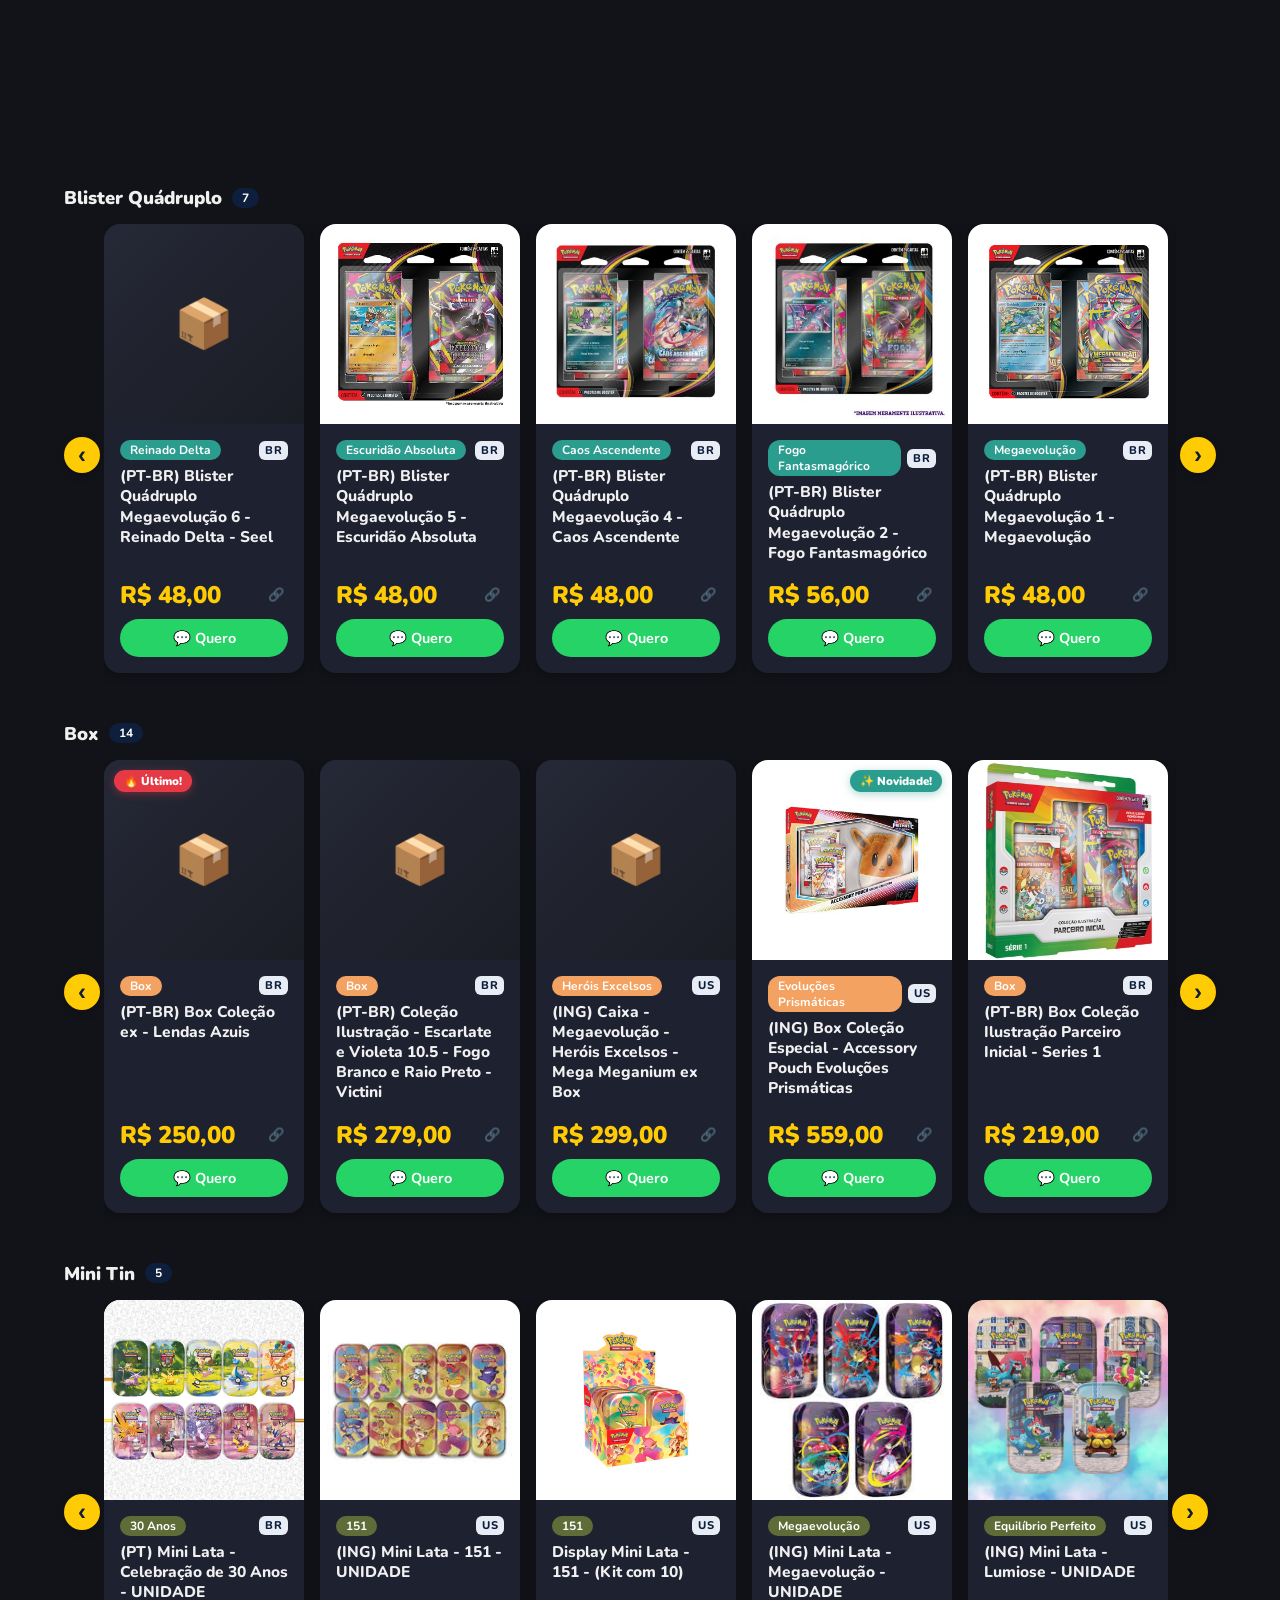
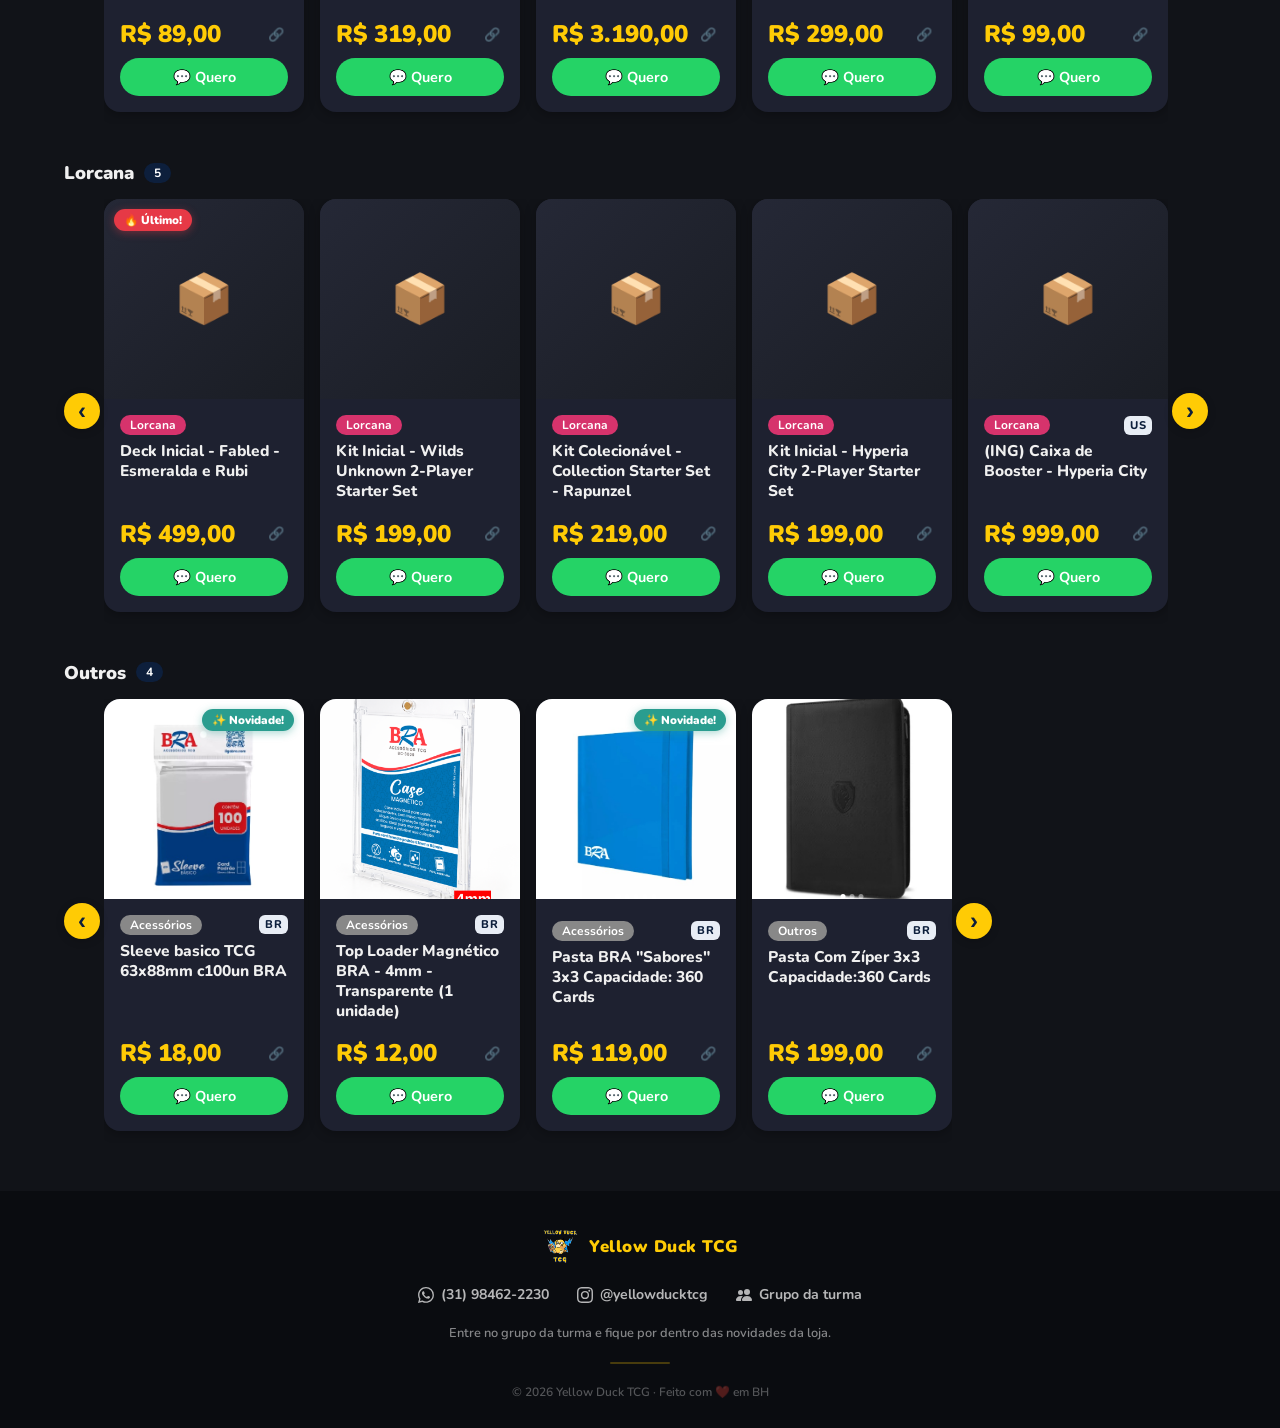
==== commit 6fad0213: "feat: tag e ticker de Raridade - Badge 💎 Raridade nos cards (canto superior esquerdo, roxo) - Ticker" ====
--- a/index.html
+++ b/index.html
@@ -69,24 +69,45 @@
       <div class="ticker-items" id="ticker-items"></div>
     </div>
   </div>
+  <!-- Ticker Raridade (aparece só quando não há pré-venda) -->
+  <div id="ticker-raridade">
+    <span class="ticker-badge ticker-badge-raridade">💎 RARIDADE</span>
+    <div class="ticker-divider"></div>
+    <div class="ticker-wrap">
+      <div class="ticker-items" id="ticker-raridade-items"></div>
+    </div>
+  </div>
   <script>
     (async () => {
-      const cats = ['caixa-booster','blister-triplo','blister-quadruplo','colecao-treinador','box','single','combo','mini-tin','outros'];
-      const nomes = [];
+      const cats = ['caixa-booster','blister-triplo','blister-quadruplo','colecao-treinador','box','single','combo','mini-tin','lorcana','outros'];
+
+      const [nomesPreVenda, nomesRaridade] = [[], []];
       await Promise.all(cats.map(async c => {
         try {
           const d = await fetch(`produtos/${c}.json`).then(r => r.json());
-          (d.items || []).forEach(p => { if (p.prevenda && !p.esgotado) nomes.push(p.nome); });
+          (d.items || []).forEach(p => {
+            if (p.prevenda && !p.esgotado) nomesPreVenda.push(p.nome);
+            if (p.raridade && !p.esgotado) nomesRaridade.push(p.nome);
+          });
         } catch {}
       }));
-      if (nomes.length === 0) return;
-      const track = document.getElementById('ticker-items');
-      const rep = [...nomes, ...nomes, ...nomes];
-      track.innerHTML = rep.map(n =>
-        `<span class="ticker-item">${n}</span>`
-      ).join('<span class="ticker-sep">·</span>');
-      track.style.animationDuration = `${Math.max(20, nomes.length * 6)}s`;
-      document.getElementById('ticker-live').style.display = 'flex';
+
+      function montarTicker(elId, nomes) {
+        const track = document.getElementById(elId);
+        const rep = [...nomes, ...nomes, ...nomes];
+        track.innerHTML = rep.map(n =>
+          `<span class="ticker-item">${n}</span>`
+        ).join('<span class="ticker-sep">·</span>');
+        track.style.animationDuration = `${Math.max(20, nomes.length * 6)}s`;
+      }
+
+      if (nomesPreVenda.length > 0) {
+        montarTicker('ticker-items', nomesPreVenda);
+        document.getElementById('ticker-live').style.display = 'flex';
+      } else if (nomesRaridade.length > 0) {
+        montarTicker('ticker-raridade-items', nomesRaridade);
+        document.getElementById('ticker-raridade').style.display = 'flex';
+      }
     })();
     fetch('/api/visitas').then(r => r.json()).then(d => {
       const el = document.getElementById('nav-visitas');
--- a/style.css
+++ b/style.css
@@ -155,6 +155,29 @@
   0%   { transform: translateX(0); }
   100% { transform: translateX(-33.333%); }
 }
+
+/* Ticker Raridade — mesmo layout, badge diferente */
+#ticker-raridade {
+  background: linear-gradient(90deg, #0d0520 0%, #1a0a35 50%, #100318 100%);
+  border-bottom: 1px solid rgba(167,105,255,0.25);
+  box-shadow: 0 2px 16px rgba(0,0,0,0.35);
+  display: none;
+  align-items: center;
+  overflow: hidden;
+  height: 44px;
+  position: sticky;
+  top: 84px;
+  z-index: 99;
+  padding: 0 16px;
+  gap: 14px;
+}
+.ticker-badge-raridade {
+  background: #a769ff;
+  color: #fff;
+  box-shadow: 0 0 14px rgba(167,105,255,0.5), 0 2px 6px rgba(0,0,0,0.3);
+}
+#ticker-raridade .ticker-item { color: rgba(255,255,255,0.88); }
+#ticker-raridade .ticker-sep  { color: rgba(167,105,255,0.4); }
 
 /* ── CONTADOR DE VISITAS NO NAV ── */
 .nav-visitas {
@@ -247,7 +270,7 @@
 }
 
 /* ── BADGES ── */
-.badge-ultimo, .badge-novidade, .badge-prevenda {
+.badge-ultimo, .badge-novidade, .badge-prevenda, .badge-raridade {
   position: absolute;
   top: 10px;
   left: 10px;
@@ -279,6 +302,13 @@
   top: 10px;
   right: 10px;
   left: auto;
+}
+
+.badge-raridade {
+  background: #a769ff;
+  box-shadow: 0 2px 8px rgba(167,105,255,0.5);
+  top: 10px;
+  left: 10px;
 }
 
 .badge-esgotado {
